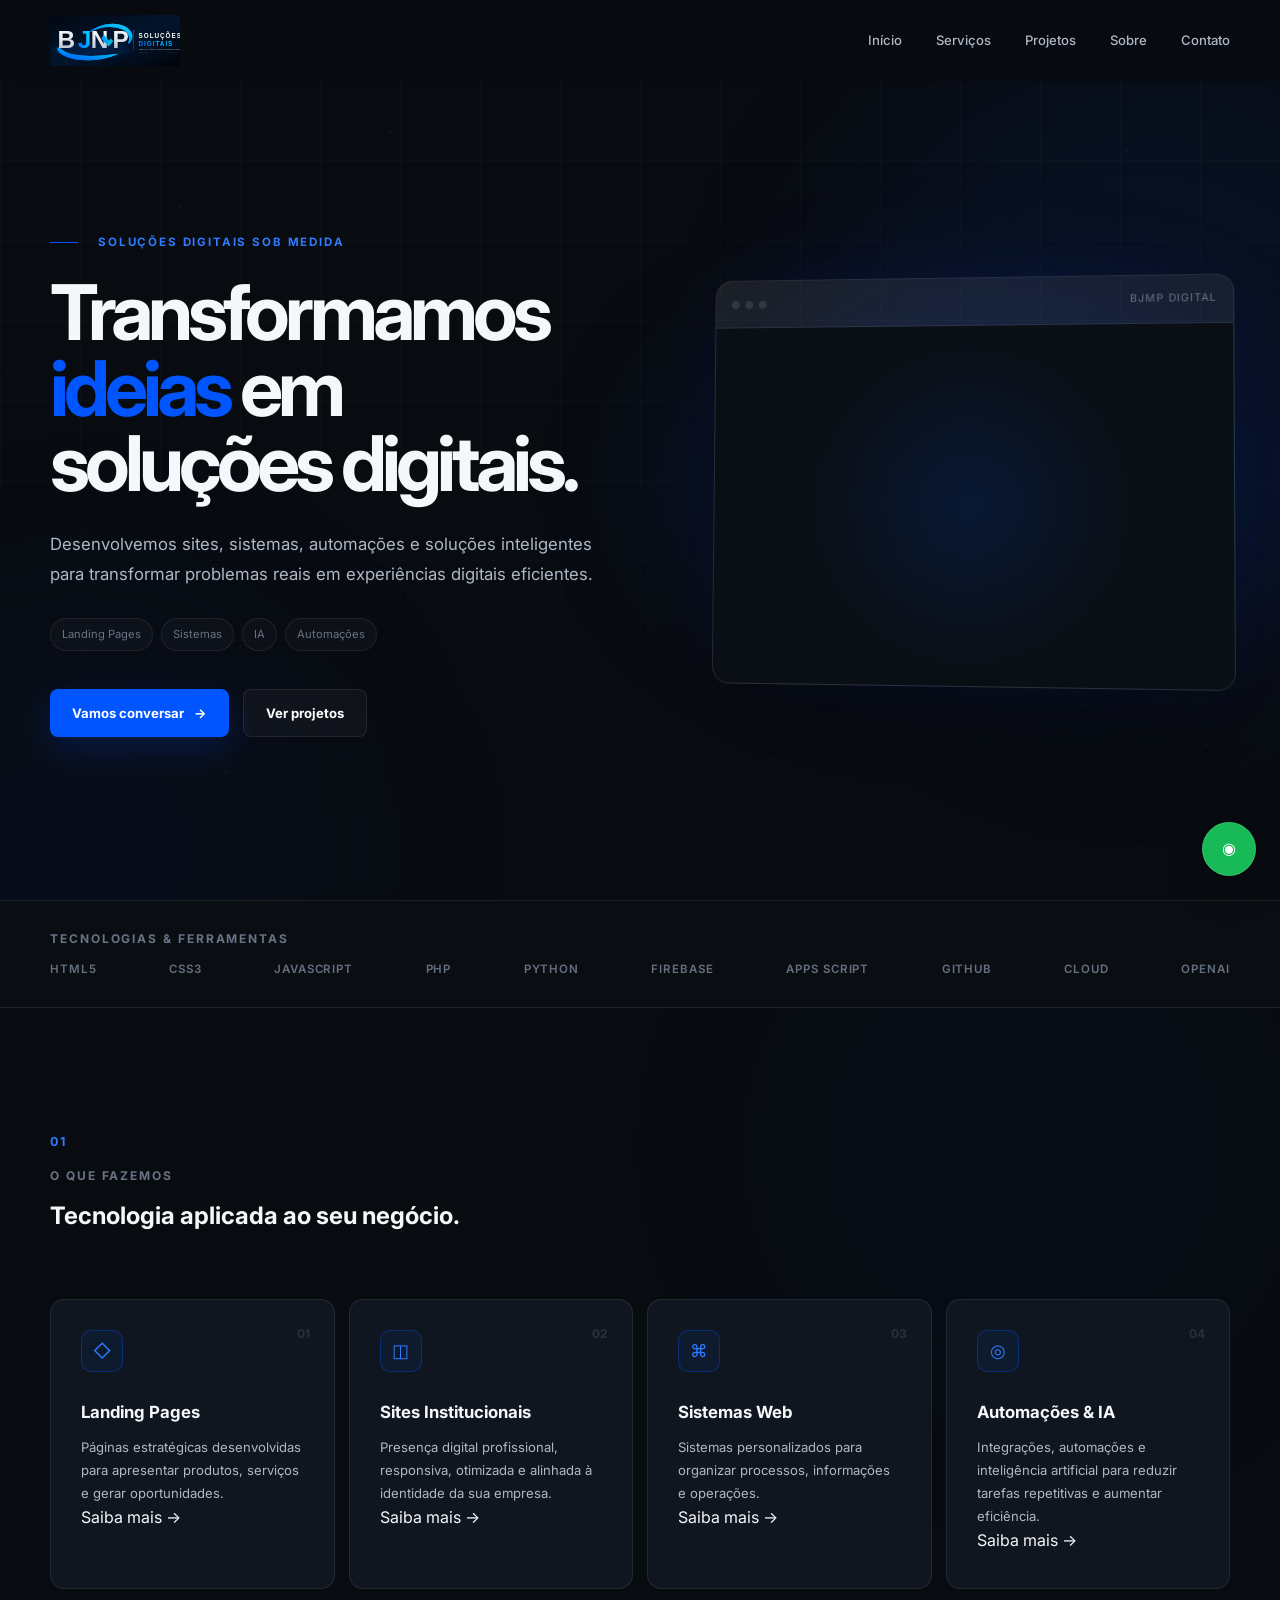
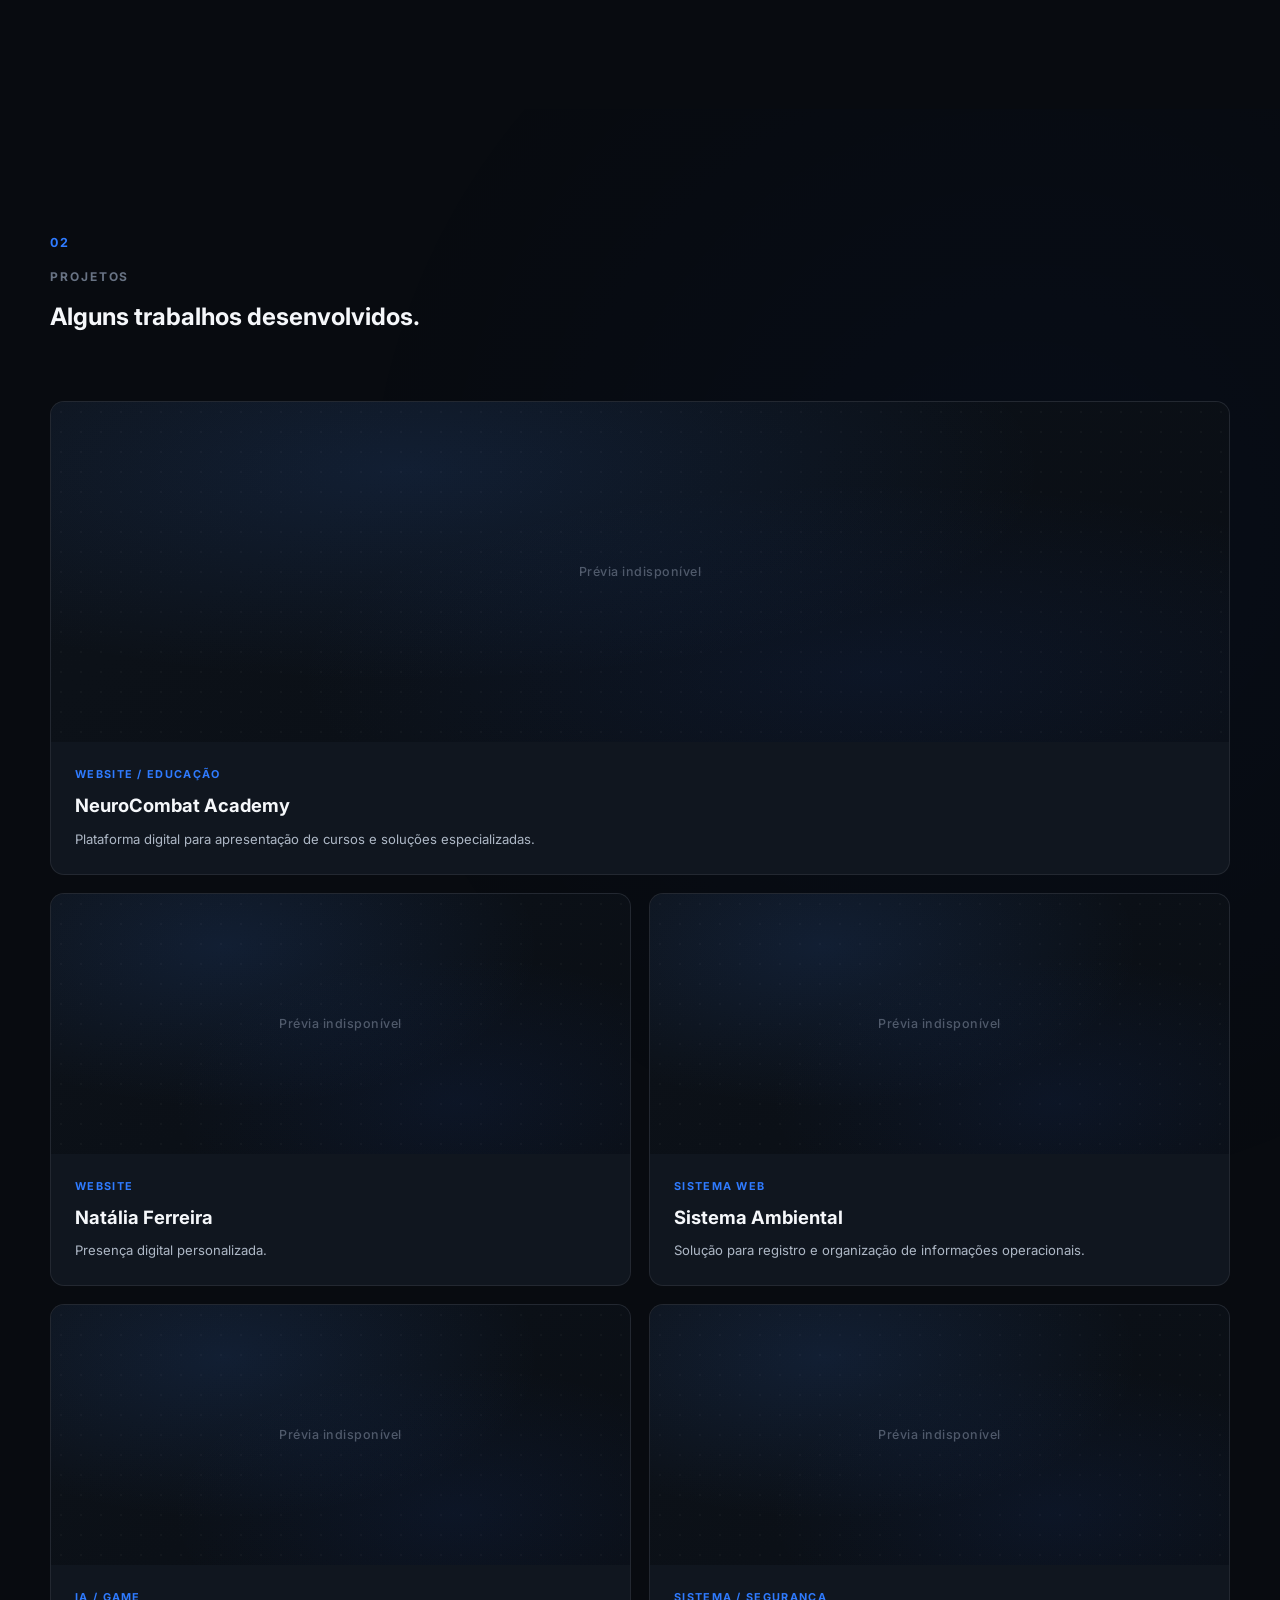
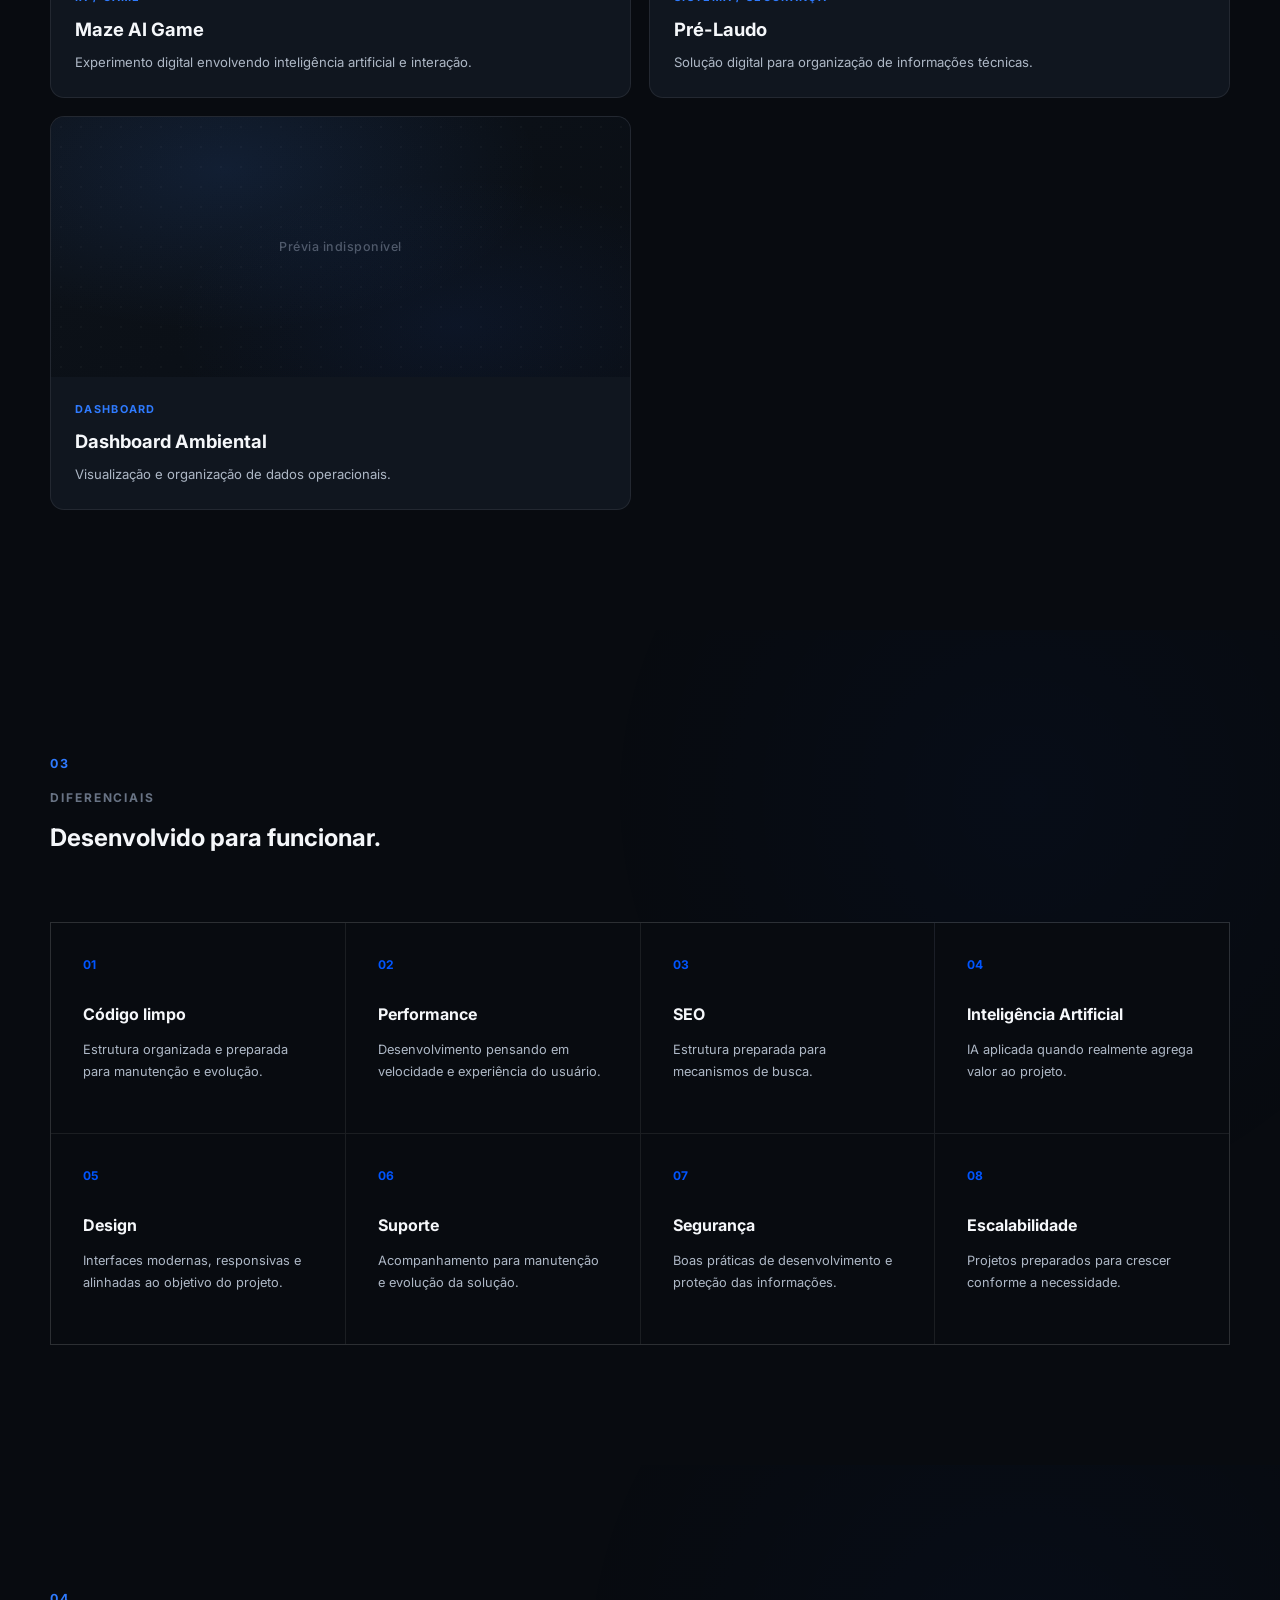
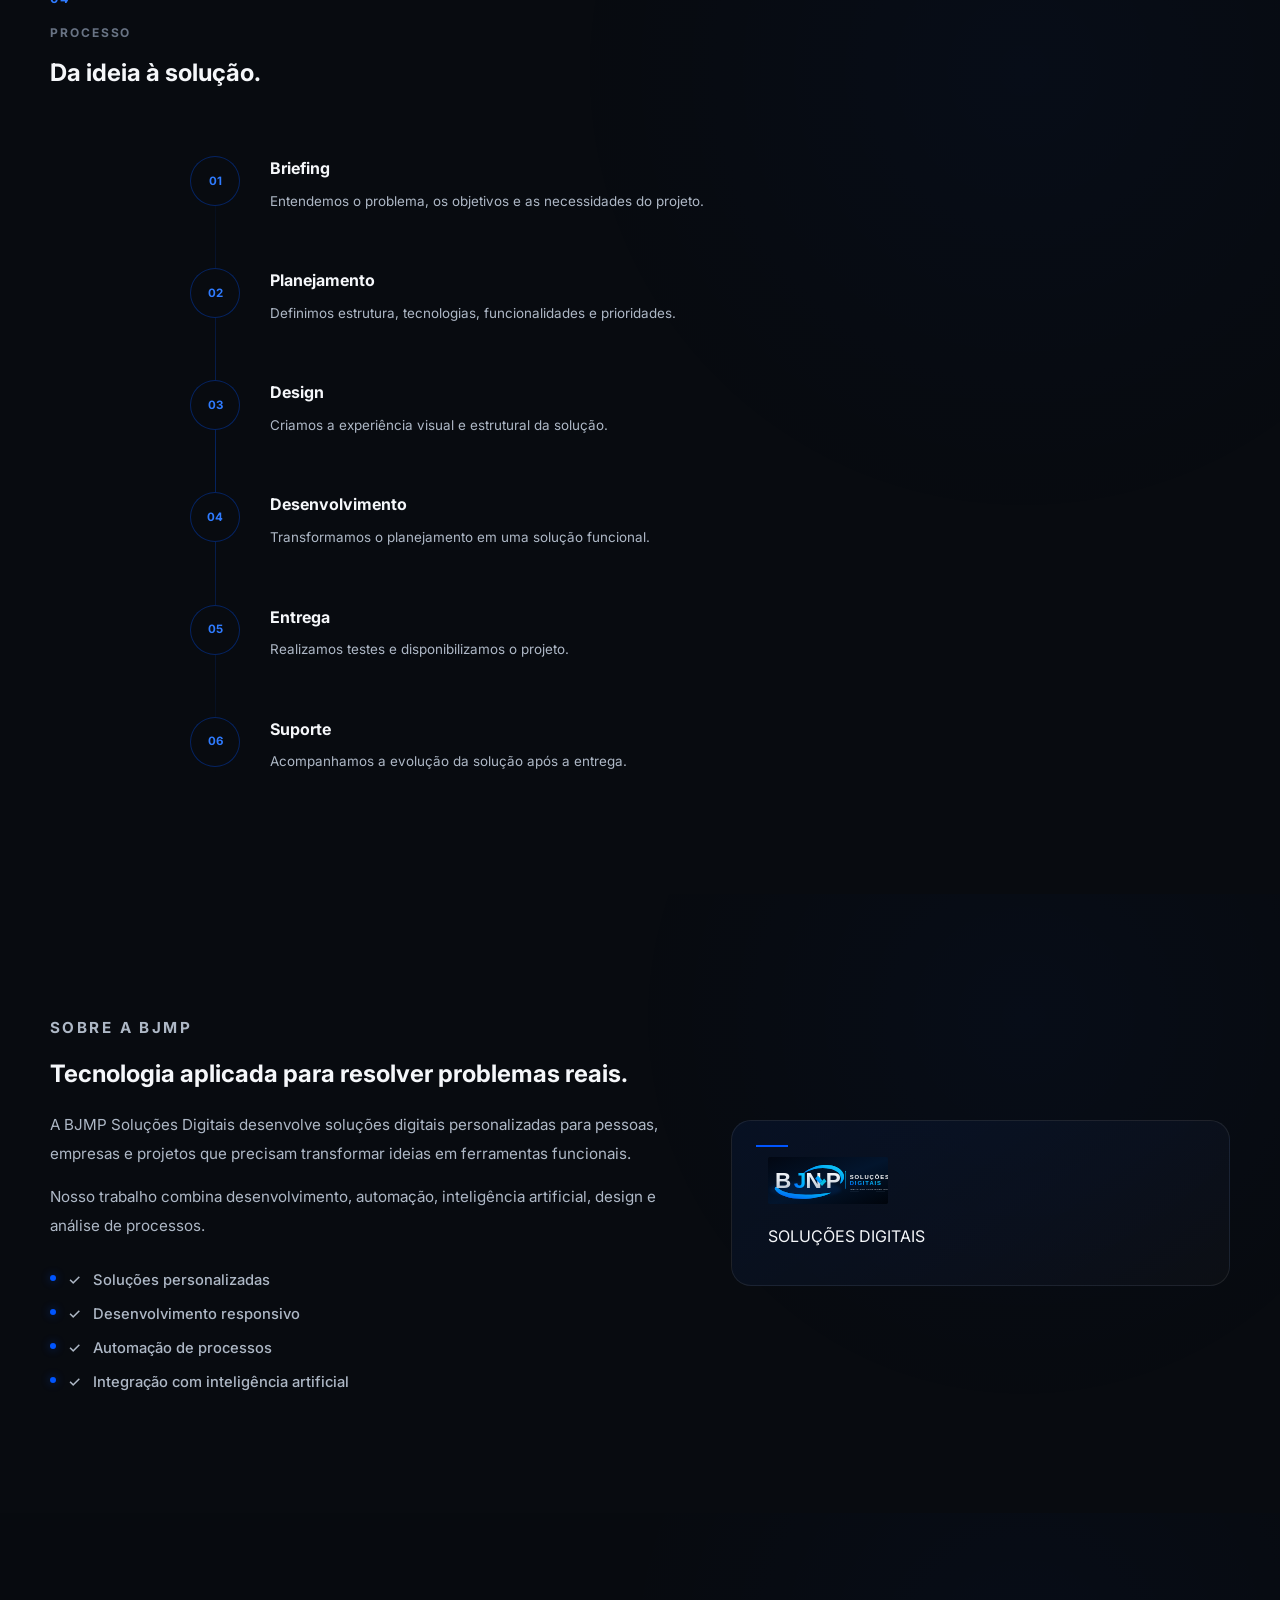
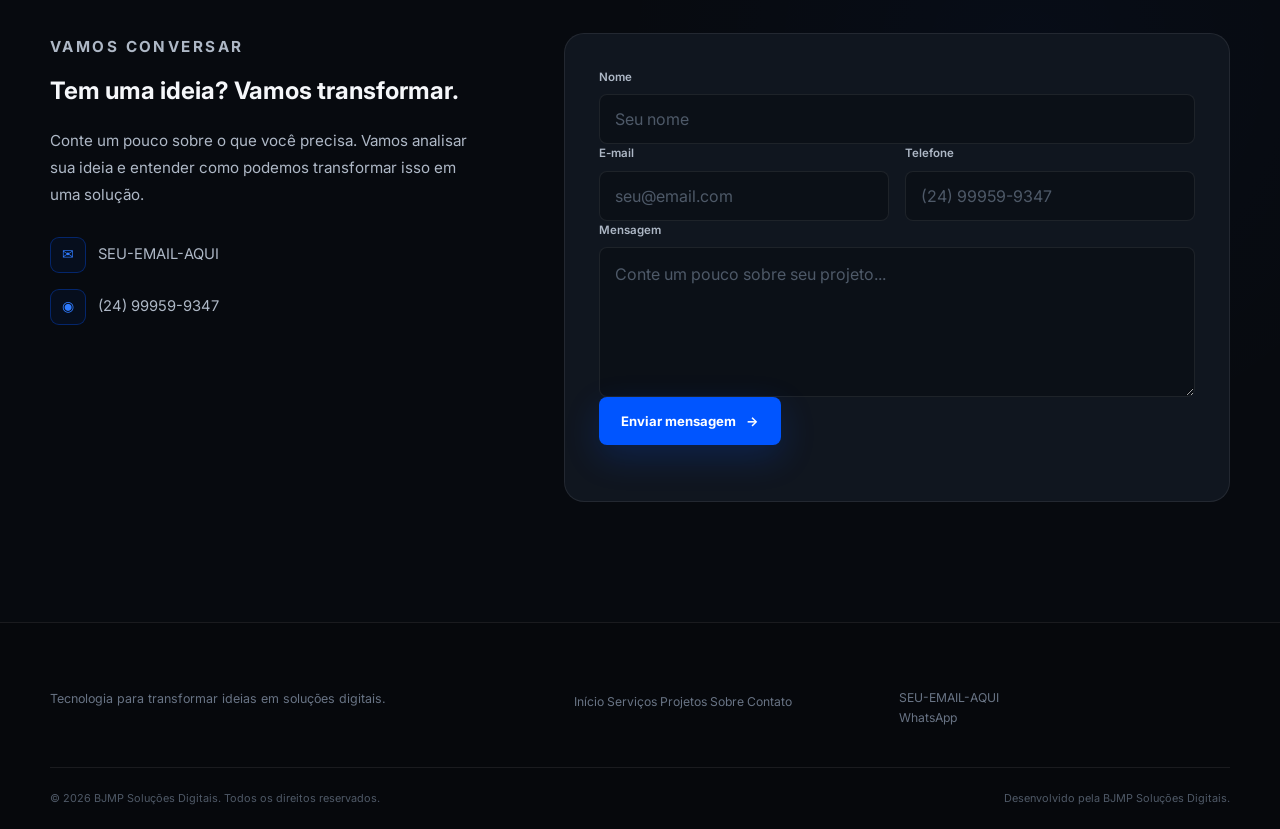
==== index.html @ 419be1a6 "Update branding from NAF to BJMP in index.html" ====
<!DOCTYPE html>
<html lang="pt-BR">
<head>
    <meta charset="UTF-8">

    <meta
        name="viewport"
        content="width=device-width, initial-scale=1.0"
    >

    <meta
        name="description"
        content="BJMP Soluções Digitais — desenvolvimento de sites, sistemas web, automações e soluções com inteligência artificial."
    >

    <meta
        name="theme-color"
        content="#050505"
    >

    <meta
        name="author"
        content="BJMP Soluções Digitais"
    >

    <title>BJMP Soluções Digitais</title>

    <link
        rel="icon"
        type="image/svg+xml"
        href="img/icon-bjmp.svg"
    >

    <link rel="preconnect" href="https://fonts.googleapis.com">
    <link
        rel="preconnect"
        href="https://fonts.gstatic.com"
        crossorigin
    >

    <link
        href="https://fonts.googleapis.com/css2?family=Inter:wght@400;500;600;700;800&display=swap"
        rel="stylesheet"
    >

    <link
        rel="stylesheet"
        href="css/style.css"
    >
</head>

<body>

    <!-- ==========================================
         LOADER
    =========================================== -->

    <div
        class="loader"
        id="loader"
        aria-hidden="true"
    >

        <img
            src="img/logo-bjmp.svg"
            alt="BJMP Soluções Digitais"
            class="loader-logo"
        >

        <div class="loader-line"></div>

    </div>


    <!-- ==========================================
         EFEITOS DE FUNDO
    =========================================== -->

    <div
        class="mouse-glow"
        id="mouseGlow"
    ></div>

    <canvas
        id="particles"
        aria-hidden="true"
    ></canvas>


    <!-- ==========================================
         HEADER
    =========================================== -->

    <header id="header">

        <div class="container header-content">

            <a
                href="#inicio"
                class="logo"
                aria-label="BJMP Soluções Digitais - Início"
            >

                <img
                    src="img/logo-bjmp.svg"
                    alt="BJMP Soluções Digitais"
                    class="logo-img"
                >

            </a>


            <nav
                class="nav"
                id="mainNav"
                aria-label="Navegação principal"
            >

                <a href="#inicio">
                    Início
                </a>

                <a href="#servicos">
                    Serviços
                </a>

                <a href="#projetos">
                    Projetos
                </a>

                <a href="#sobre">
                    Sobre
                </a>

                <a href="#contato">
                    Contato
                </a>

            </nav>


            <button
                class="menu-toggle"
                id="menuToggle"
                type="button"
                aria-label="Abrir menu"
                aria-expanded="false"
                aria-controls="mainNav"
            >

                <span></span>
                <span></span>
                <span></span>

            </button>

        </div>

    </header>


    <main>

        <!-- ==========================================
             HERO
        =========================================== -->

        <section
            class="hero"
            id="inicio"
        >

            <div class="hero-grid"></div>

            <div class="container hero-content">

                <div class="hero-text fade-up">

                    <div class="eyebrow">

                        <span class="eyebrow-dot"></span>

                        Soluções digitais sob medida

                    </div>


                    <h1>

                        Transformamos

                        <span>ideias</span>

                        em soluções digitais.

                    </h1>


                    <p class="hero-description">

                        Desenvolvemos sites, sistemas, automações e
                        soluções inteligentes para transformar problemas
                        reais em experiências digitais eficientes.

                    </p>


                    <div class="hero-tags">

                        <span>Landing Pages</span>
                        <span>Sistemas</span>
                        <span>IA</span>
                        <span>Automações</span>

                    </div>


                    <div class="hero-actions">

                        <a
                            href="#contato"
                            class="btn btn-primary"
                        >

                            Vamos conversar

                            <span>→</span>

                        </a>


                        <a
                            href="#projetos"
                            class="btn btn-secondary"
                        >

                            Ver projetos

                        </a>

                    </div>

                </div>


                <div class="hero-visual fade-up">

                    <div class="visual-glow"></div>

                    <div class="mockup-card">

                        <div class="mockup-header">

                            <div class="window-controls">

                                <span></span>
                                <span></span>
                                <span></span>

                            </div>

                            <div class="mockup-label">
                                BJMP DIGITAL
                            </div>

                        </div>


                        <div class="mockup-image">

                            <img
                                src="img/neurocombat-mockup.webp"
                                alt="Projeto digital desenvolvido pela BJMP Soluções Digitais"
                                loading="eager"
                            >

                        </div>

                    </div>

                </div>

            </div>

        </section>


        <!-- ==========================================
             TECNOLOGIAS
        =========================================== -->

        <section class="tech-section">

            <div class="container">

                <p class="section-overline">
                    TECNOLOGIAS & FERRAMENTAS
                </p>

                <div class="tech-list">

                    <span>HTML5</span>
                    <span>CSS3</span>
                    <span>JavaScript</span>
                    <span>PHP</span>
                    <span>Python</span>
                    <span>Firebase</span>
                    <span>Apps Script</span>
                    <span>GitHub</span>
                    <span>Cloud</span>
                    <span>OpenAI</span>

                </div>

            </div>

        </section>


        <!-- ==========================================
             SERVIÇOS
        =========================================== -->

        <section
            class="section"
            id="servicos"
        >

            <div class="container">

                <div class="section-heading fade-up">

                    <span class="section-number">
                        01
                    </span>

                    <div>

                        <p class="section-overline">
                            O QUE FAZEMOS
                        </p>

                        <h2>

                            Tecnologia aplicada

                            <span>
                                ao seu negócio.
                            </span>

                        </h2>

                    </div>

                </div>


                <div class="services-grid">

                    <article class="service-card fade-up">

                        <div class="service-icon">
                            ◇
                        </div>

                        <span class="service-number">
                            01
                        </span>

                        <h3>
                            Landing Pages
                        </h3>

                        <p>

                            Páginas estratégicas desenvolvidas para
                            apresentar produtos, serviços e gerar
                            oportunidades.

                        </p>

                        <a href="#contato">
                            Saiba mais →
                        </a>

                    </article>


                    <article class="service-card fade-up">

                        <div class="service-icon">
                            ◫
                        </div>

                        <span class="service-number">
                            02
                        </span>

                        <h3>
                            Sites Institucionais
                        </h3>

                        <p>

                            Presença digital profissional, responsiva,
                            otimizada e alinhada à identidade da sua
                            empresa.

                        </p>

                        <a href="#contato">
                            Saiba mais →
                        </a>

                    </article>


                    <article class="service-card fade-up">

                        <div class="service-icon">
                            ⌘
                        </div>

                        <span class="service-number">
                            03
                        </span>

                        <h3>
                            Sistemas Web
                        </h3>

                        <p>

                            Sistemas personalizados para organizar
                            processos, informações e operações.

                        </p>

                        <a href="#contato">
                            Saiba mais →
                        </a>

                    </article>


                    <article class="service-card fade-up">

                        <div class="service-icon">
                            ◎
                        </div>

                        <span class="service-number">
                            04
                        </span>

                        <h3>
                            Automações & IA
                        </h3>

                        <p>

                            Integrações, automações e inteligência
                            artificial para reduzir tarefas repetitivas
                            e aumentar eficiência.

                        </p>

                        <a href="#contato">
                            Saiba mais →
                        </a>

                    </article>

                </div>

            </div>

        </section>


        <!-- ==========================================
             PROJETOS
        =========================================== -->

        <section
            class="section projects-section"
            id="projetos"
        >

            <div class="container">

                <div class="section-heading fade-up">

                    <span class="section-number">
                        02
                    </span>

                    <div>

                        <p class="section-overline">
                            PROJETOS
                        </p>

                        <h2>

                            Alguns trabalhos

                            <span>
                                desenvolvidos.
                            </span>

                        </h2>

                    </div>

                </div>


                <div class="portfolio-grid">

                    <article class="portfolio-card portfolio-large fade-up">

                        <div class="portfolio-image">

                            <img
                                src="img/neurocombat.webp"
                                alt="NeuroCombat Academy"
                                loading="lazy"
                            >

                        </div>

                        <div class="portfolio-info">

                            <span>
                                Website / Educação
                            </span>

                            <h3>
                                NeuroCombat Academy
                            </h3>

                            <p>

                                Plataforma digital para apresentação
                                de cursos e soluções especializadas.

                            </p>

                        </div>

                    </article>


                    <article class="portfolio-card fade-up">

                        <div class="portfolio-image">

                            <img
                                src="img/natalia.webp"
                                alt="Projeto Natália Ferreira"
                                loading="lazy"
                            >

                        </div>

                        <div class="portfolio-info">

                            <span>
                                Website
                            </span>

                            <h3>
                                Natália Ferreira
                            </h3>

                            <p>
                                Presença digital personalizada.
                            </p>

                        </div>

                    </article>


                    <article class="portfolio-card fade-up">

                        <div class="portfolio-image">

                            <img
                                src="img/ambiental.webp"
                                alt="Sistema Ambiental"
                                loading="lazy"
                            >

                        </div>

                        <div class="portfolio-info">

                            <span>
                                Sistema Web
                            </span>

                            <h3>
                                Sistema Ambiental
                            </h3>

                            <p>

                                Solução para registro e organização
                                de informações operacionais.

                            </p>

                        </div>

                    </article>


                    <article class="portfolio-card fade-up">

                        <div class="portfolio-image">

                            <img
                                src="img/maze-game.webp"
                                alt="Maze AI Game"
                                loading="lazy"
                            >

                        </div>

                        <div class="portfolio-info">

                            <span>
                                IA / Game
                            </span>

                            <h3>
                                Maze AI Game
                            </h3>

                            <p>

                                Experimento digital envolvendo
                                inteligência artificial e interação.

                            </p>

                        </div>

                    </article>


                    <article class="portfolio-card fade-up">

                        <div class="portfolio-image">

                            <img
                                src="img/pre-laudo.webp"
                                alt="Pré-Laudo de Aptidão Técnica"
                                loading="lazy"
                            >

                        </div>

                        <div class="portfolio-info">

                            <span>
                                Sistema / Segurança
                            </span>

                            <h3>
                                Pré-Laudo
                            </h3>

                            <p>

                                Solução digital para organização
                                de informações técnicas.

                            </p>

                        </div>

                    </article>


                    <article class="portfolio-card fade-up">

                        <div class="portfolio-image">

                            <img
                                src="img/dashboard.webp"
                                alt="Dashboard Ambiental"
                                loading="lazy"
                            >

                        </div>

                        <div class="portfolio-info">

                            <span>
                                Dashboard
                            </span>

                            <h3>
                                Dashboard Ambiental
                            </h3>

                            <p>

                                Visualização e organização de dados
                                operacionais.

                            </p>

                        </div>

                    </article>

                </div>

            </div>

        </section>


        <!-- ==========================================
             BENEFÍCIOS
        =========================================== -->

        <section class="section benefits-section">

            <div class="container">

                <div class="section-heading fade-up">

                    <span class="section-number">
                        03
                    </span>

                    <div>

                        <p class="section-overline">
                            DIFERENCIAIS
                        </p>

                        <h2>

                            Desenvolvido para

                            <span>
                                funcionar.
                            </span>

                        </h2>

                    </div>

                </div>


                <div class="benefits-grid">

                    <div class="benefit-item fade-up">

                        <strong>01</strong>

                        <h3>
                            Código limpo
                        </h3>

                        <p>

                            Estrutura organizada e preparada para
                            manutenção e evolução.

                        </p>

                    </div>


                    <div class="benefit-item fade-up">

                        <strong>02</strong>

                        <h3>
                            Performance
                        </h3>

                        <p>

                            Desenvolvimento pensando em velocidade
                            e experiência do usuário.

                        </p>

                    </div>


                    <div class="benefit-item fade-up">

                        <strong>03</strong>

                        <h3>
                            SEO
                        </h3>

                        <p>

                            Estrutura preparada para mecanismos
                            de busca.

                        </p>

                    </div>


                    <div class="benefit-item fade-up">

                        <strong>04</strong>

                        <h3>
                            Inteligência Artificial
                        </h3>

                        <p>

                            IA aplicada quando realmente agrega
                            valor ao projeto.

                        </p>

                    </div>


                    <div class="benefit-item fade-up">

                        <strong>05</strong>

                        <h3>
                            Design
                        </h3>

                        <p>

                            Interfaces modernas, responsivas e
                            alinhadas ao objetivo do projeto.

                        </p>

                    </div>


                    <div class="benefit-item fade-up">

                        <strong>06</strong>

                        <h3>
                            Suporte
                        </h3>

                        <p>

                            Acompanhamento para manutenção e
                            evolução da solução.

                        </p>

                    </div>


                    <div class="benefit-item fade-up">

                        <strong>07</strong>

                        <h3>
                            Segurança
                        </h3>

                        <p>

                            Boas práticas de desenvolvimento e
                            proteção das informações.

                        </p>

                    </div>


                    <div class="benefit-item fade-up">

                        <strong>08</strong>

                        <h3>
                            Escalabilidade
                        </h3>

                        <p>

                            Projetos preparados para crescer
                            conforme a necessidade.

                        </p>

                    </div>

                </div>

            </div>

        </section>


        <!-- ==========================================
             PROCESSO
        =========================================== -->

        <section class="section process-section">

            <div class="container">

                <div class="section-heading fade-up">

                    <span class="section-number">
                        04
                    </span>

                    <div>

                        <p class="section-overline">
                            PROCESSO
                        </p>

                        <h2>

                            Da ideia à

                            <span>
                                solução.
                            </span>

                        </h2>

                    </div>

                </div>


                <div class="timeline">

                    <div class="timeline-item fade-up">

                        <span>01</span>

                        <div>

                            <h3>
                                Briefing
                            </h3>

                            <p>

                                Entendemos o problema, os objetivos
                                e as necessidades do projeto.

                            </p>

                        </div>

                    </div>


                    <div class="timeline-item fade-up">

                        <span>02</span>

                        <div>

                            <h3>
                                Planejamento
                            </h3>

                            <p>

                                Definimos estrutura, tecnologias,
                                funcionalidades e prioridades.

                            </p>

                        </div>

                    </div>


                    <div class="timeline-item fade-up">

                        <span>03</span>

                        <div>

                            <h3>
                                Design
                            </h3>

                            <p>

                                Criamos a experiência visual e
                                estrutural da solução.

                            </p>

                        </div>

                    </div>


                    <div class="timeline-item fade-up">

                        <span>04</span>

                        <div>

                            <h3>
                                Desenvolvimento
                            </h3>

                            <p>

                                Transformamos o planejamento em
                                uma solução funcional.

                            </p>

                        </div>

                    </div>


                    <div class="timeline-item fade-up">

                        <span>05</span>

                        <div>

                            <h3>
                                Entrega
                            </h3>

                            <p>

                                Realizamos testes e disponibilizamos
                                o projeto.

                            </p>

                        </div>

                    </div>


                    <div class="timeline-item fade-up">

                        <span>06</span>

                        <div>

                            <h3>
                                Suporte
                            </h3>

                            <p>

                                Acompanhamos a evolução da solução
                                após a entrega.

                            </p>

                        </div>

                    </div>

                </div>

            </div>

        </section>


        <!-- ==========================================
             SOBRE
        =========================================== -->

        <section
            class="section about-section"
            id="sobre"
        >

            <div class="container about-grid">

                <div class="about-content fade-up">

                    <p class="section-overline">
                        SOBRE A BJMP
                    </p>

                    <h2>

                        Tecnologia aplicada
                        para resolver

                        <span>
                            problemas reais.
                        </span>

                    </h2>

                    <p>

                        A BJMP Soluções Digitais desenvolve soluções
                        digitais personalizadas para pessoas, empresas
                        e projetos que precisam transformar ideias em
                        ferramentas funcionais.

                    </p>

                    <p>

                        Nosso trabalho combina desenvolvimento,
                        automação, inteligência artificial, design e
                        análise de processos.

                    </p>


                    <ul class="about-list">

                        <li>

                            <span>✓</span>

                            Soluções personalizadas

                        </li>

                        <li>

                            <span>✓</span>

                            Desenvolvimento responsivo

                        </li>

                        <li>

                            <span>✓</span>

                            Automação de processos

                        </li>

                        <li>

                            <span>✓</span>

                            Integração com inteligência artificial

                        </li>

                    </ul>

                </div>


                <div class="about-card fade-up">

                    <div class="about-card-glow"></div>

                    <img
                        src="img/logo-bjmp.svg"
                        alt="BJMP Soluções Digitais"
                    >

                    <span>
                        SOLUÇÕES DIGITAIS
                    </span>

                </div>

            </div>

        </section>


        <!-- ==========================================
             CONTATO
        =========================================== -->

        <section
            class="section contact-section"
            id="contato"
        >

            <div class="container contact-grid">

                <div class="contact-content fade-up">

                    <p class="section-overline">
                        VAMOS CONVERSAR
                    </p>

                    <h2>

                        Tem uma ideia?

                        <span>
                            Vamos transformar.
                        </span>

                    </h2>

                    <p>

                        Conte um pouco sobre o que você precisa.
                        Vamos analisar sua ideia e entender como
                        podemos transformar isso em uma solução.

                    </p>


                    <div class="contact-details">

                        <!-- ALTERE O E-MAIL QUANDO DEFINIR O NOVO ENDEREÇO -->

                        <a href="mailto:SEU-EMAIL-AQUI">

                            <span>✉</span>

                            SEU-EMAIL-AQUI

                        </a>


                        <!-- MANTIDO O WHATSAPP ATUAL -->

                        <a
                            href="https://wa.me/5524999599347"
                            target="_blank"
                            rel="noopener noreferrer"
                        >

                            <span>◉</span>

                            (24) 99959-9347

                        </a>

                    </div>

                </div>


                <div class="contact-form-wrapper fade-up">

                    <form
                        id="contactForm"
                        novalidate
                    >

                        <div class="form-group">

                            <label for="nome">
                                Nome
                            </label>

                            <input
                                type="text"
                                id="nome"
                                name="nome"
                                placeholder="Seu nome"
                                autocomplete="name"
                                maxlength="100"
                                required
                            >

                        </div>


                        <div class="form-row">

                            <div class="form-group">

                                <label for="email">
                                    E-mail
                                </label>

                                <input
                                    type="email"
                                    id="email"
                                    name="email"
                                    placeholder="seu@email.com"
                                    autocomplete="email"
                                    maxlength="254"
                                    required
                                >

                            </div>


                            <div class="form-group">

                                <label for="telefone">
                                    Telefone
                                </label>

                                <input
                                    type="tel"
                                    id="telefone"
                                    name="telefone"
                                    placeholder="(24) 99959-9347"
                                    autocomplete="tel"
                                    maxlength="30"
                                >

                            </div>

                        </div>


                        <!-- Honeypot anti-spam -->

                        <div
                            class="form-honeypot"
                            aria-hidden="true"
                        >

                            <label for="website">
                                Website
                            </label>

                            <input
                                type="text"
                                id="website"
                                name="website"
                                tabindex="-1"
                                autocomplete="off"
                            >

                        </div>


                        <div class="form-group">

                            <label for="mensagem">
                                Mensagem
                            </label>

                            <textarea
                                id="mensagem"
                                name="mensagem"
                                placeholder="Conte um pouco sobre seu projeto..."
                                maxlength="2000"
                                required
                            ></textarea>

                        </div>


                        <button
                            type="submit"
                            class="btn btn-primary btn-submit"
                            id="submitButton"
                        >

                            Enviar mensagem

                            <span>→</span>

                        </button>


                        <div
                            id="formStatus"
                            class="form-status"
                            role="status"
                            aria-live="polite"
                        ></div>

                    </form>

                </div>

            </div>

        </section>

    </main>


    <!-- ==========================================
         FOOTER
    =========================================== -->

    <footer>

        <div class="container footer-content">

            <div class="footer-brand">

                <img
                    src="img/logo-bjmp.svg"
                    alt="BJMP Soluções Digitais"
                >

                <p>

                    Tecnologia para transformar ideias
                    em soluções digitais.

                </p>

            </div>


            <div class="footer-links">

                <a href="#inicio">
                    Início
                </a>

                <a href="#servicos">
                    Serviços
                </a>

                <a href="#projetos">
                    Projetos
                </a>

                <a href="#sobre">
                    Sobre
                </a>

                <a href="#contato">
                    Contato
                </a>

            </div>


            <div class="footer-contact">

                <!-- ALTERE QUANDO DEFINIR O NOVO E-MAIL -->

                <a href="mailto:SEU-EMAIL-AQUI">
                    SEU-EMAIL-AQUI
                </a>

                <a
                    href="https://wa.me/5524999599347"
                    target="_blank"
                    rel="noopener noreferrer"
                >
                    WhatsApp
                </a>

            </div>

        </div>


        <div class="container footer-bottom">

            <p>

                © 2026 BJMP Soluções Digitais.
                Todos os direitos reservados.

            </p>

            <p>

                Desenvolvido pela BJMP Soluções Digitais.

            </p>

        </div>

    </footer>


    <!-- ==========================================
         WHATSAPP
    =========================================== -->

    <a
        href="https://wa.me/5524999599347"
        class="whatsapp-float"
        target="_blank"
        rel="noopener noreferrer"
        aria-label="Falar com a BJMP Soluções Digitais pelo WhatsApp"
    >

        <span>◉</span>

    </a>


    <script src="js/script.js"></script>

</body>
</html>
---- css/style.css ----
/* =========================================================
   NAF SOLUÇÕES DIGITAIS
   Main stylesheet
   Compatible with current index.html
   ========================================================= */

/* =========================================================
   01. RESET
   ========================================================= */

*,
*::before,
*::after {
    margin: 0;
    padding: 0;
    box-sizing: border-box;
}

html {
    scroll-behavior: smooth;
    scroll-padding-top: 90px;
}

body {
    min-height: 100vh;
    background: #080b10;
    color: #f5f7fa;
    font-family: "Inter", sans-serif;
    line-height: 1.6;
    overflow-x: hidden;
}

body.menu-open {
    overflow: hidden;
}

img {
    display: block;
    max-width: 100%;
    height: auto;
}

a {
    color: inherit;
    text-decoration: none;
}

button,
input,
textarea {
    font: inherit;
}

button {
    border: 0;
}

ul,
ol {
    list-style: none;
}

::selection {
    background: #0055ff;
    color: #ffffff;
}

/* =========================================================
   02. SCROLLBAR
   ========================================================= */

::-webkit-scrollbar {
    width: 8px;
}

::-webkit-scrollbar-track {
    background: #080b10;
}

::-webkit-scrollbar-thumb {
    background: #1d2633;
    border-radius: 10px;
}

::-webkit-scrollbar-thumb:hover {
    background: #0055ff;
}

/* =========================================================
   03. GLOBAL
   ========================================================= */

:root {
    --blue: #0055ff;
    --blue-light: #2f7bff;
    --blue-dark: #003bb5;

    --bg: #080b10;
    --bg-soft: #0c1118;
    --bg-card: #10161f;
    --bg-card-hover: #131b26;

    --border: rgba(255, 255, 255, 0.08);
    --border-blue: rgba(0, 85, 255, 0.35);

    --text: #f5f7fa;
    --text-soft: #aeb8c6;
    --text-muted: #687384;

    --success: #36d399;

    --container: 1180px;

    --header-height: 82px;

    --radius-sm: 8px;
    --radius-md: 14px;
    --radius-lg: 20px;

    --transition: 0.3s ease;
}

.container {
    width: min(var(--container), calc(100% - 48px));
    margin-inline: auto;
}

.section {
    position: relative;
    padding: 120px 0;
    overflow: hidden;
}

.section::before {
    content: "";
    position: absolute;
    inset: 0;
    pointer-events: none;
    background:
        radial-gradient(
            circle at 80% 20%,
            rgba(0, 85, 255, 0.035),
            transparent 35%
        );
}

.section-heading {
    position: relative;
    z-index: 2;
    max-width: 760px;
    margin-bottom: 64px;
}

.section-number {
    display: inline-block;
    margin-bottom: 14px;
    color: var(--blue-light);
    font-size: 0.78rem;
    font-weight: 700;
    letter-spacing: 0.18em;
}

.section-overline {
    display: block;
    margin-bottom: 12px;
    color: var(--text-muted);
    font-size: 0.75rem;
    font-weight: 700;
    letter-spacing: 0.16em;
    text-transform: uppercase;
}

.section-title {
    color: var(--text);
    font-size: clamp(2rem, 4vw, 3.3rem);
    line-height: 1.08;
    letter-spacing: -0.045em;
    font-weight: 700;
}

.section-description {
    max-width: 650px;
    margin-top: 20px;
    color: var(--text-soft);
    font-size: 1rem;
}

/* =========================================================
   04. LOADER
   ========================================================= */

#loader {
    position: fixed;
    inset: 0;
    z-index: 9999;
    display: flex;
    align-items: center;
    justify-content: center;
    background: #080b10;
    transition:
        opacity 0.5s ease,
        visibility 0.5s ease;
}

#loader.hidden,
#loader.loaded {
    opacity: 0;
    visibility: hidden;
    pointer-events: none;
}

.loader-inner {
    display: flex;
    flex-direction: column;
    align-items: center;
    gap: 18px;
}

.loader-logo {
    width: 70px;
    height: auto;
}

.loader-line {
    width: 72px;
    height: 2px;
    margin-top: 18px;
    border-radius: 2px;
    background: rgba(255, 255, 255, 0.08);
    overflow: hidden;
    position: relative;
}

.loader-line::after {
    content: "";
    position: absolute;
    inset: 0;
    width: 40%;
    background: linear-gradient(
        90deg,
        transparent,
        var(--blue),
        transparent
    );
    animation: loaderLine 1.1s ease-in-out infinite;
}

@keyframes loaderLine {
    0%   { transform: translateX(-120%); }
    100% { transform: translateX(280%); }
}

.loader-spinner {
    width: 34px;
    height: 34px;
    border: 2px solid rgba(255, 255, 255, 0.1);
    border-top-color: var(--blue);
    border-radius: 50%;
    animation: loaderSpin 0.9s linear infinite;
}

@keyframes loaderSpin {
    to {
        transform: rotate(360deg);
    }
}

/* =========================================================
   05. PARTICLES / MOUSE GLOW
   ========================================================= */

#particles {
    position: fixed;
    inset: 0;
    z-index: -2;
    width: 100%;
    height: 100%;
    pointer-events: none;
    opacity: 0.45;
}

.mouse-glow {
    position: fixed;
    z-index: -1;
    width: 420px;
    height: 420px;
    border-radius: 50%;
    pointer-events: none;
    transform: translate(-50%, -50%);
    background: radial-gradient(
        circle,
        rgba(0, 85, 255, 0.075) 0%,
        rgba(0, 85, 255, 0.025) 35%,
        transparent 70%
    );
    opacity: 0;
    transition: opacity 0.3s ease;
}

body:hover .mouse-glow {
    opacity: 1;
}

/* =========================================================
   06. HEADER
   ========================================================= */

#header {
    position: fixed;
    top: 0;
    left: 0;
    z-index: 1000;
    width: 100%;
    height: var(--header-height);
    background: rgba(8, 11, 16, 0.78);
    border-bottom: 1px solid transparent;
    backdrop-filter: blur(18px);
    -webkit-backdrop-filter: blur(18px);
    transition:
        background var(--transition),
        border-color var(--transition),
        box-shadow var(--transition);
}

#header.scrolled {
    background: rgba(8, 11, 16, 0.94);
    border-color: var(--border);
    box-shadow: 0 8px 30px rgba(0, 0, 0, 0.18);
}

.header-content {
    width: min(var(--container), calc(100% - 48px));
    height: 100%;
    margin-inline: auto;

    display: flex;
    align-items: center;
    justify-content: space-between;
    gap: 40px;
}

.logo {
    display: flex;
    align-items: center;
    flex-shrink: 0;
}

.logo img {
    width: 130px;
    height: auto;
}

.nav {
    display: flex;
    align-items: center;
    gap: 34px;
}

.nav a {
    position: relative;
    color: var(--text-soft);
    font-size: 0.82rem;
    font-weight: 500;
    transition: color var(--transition);
}

.nav a::after {
    content: "";
    position: absolute;
    left: 0;
    bottom: -8px;
    width: 0;
    height: 1px;
    background: var(--blue);
    transition: width var(--transition);
}

.nav a:hover {
    color: #ffffff;
}

.nav a:hover::after,
.nav a.active::after {
    width: 100%;
}

.nav a.active {
    color: #ffffff;
}

.menu-toggle {
    display: none;
    width: 42px;
    height: 42px;
    align-items: center;
    justify-content: center;
    flex-direction: column;
    gap: 5px;
    cursor: pointer;
    background: transparent;
}

.menu-toggle span {
    display: block;
    width: 23px;
    height: 2px;
    border-radius: 2px;
    background: #ffffff;
    transition: transform 0.3s ease;
}

/* =========================================================
   07. HERO
   ========================================================= */

.hero {
    position: relative;
    min-height: 100vh;
    display: flex;
    align-items: center;
    padding: calc(var(--header-height) + 70px) 0 90px;
    overflow: hidden;
}

.hero-grid {
    position: absolute;
    inset: 0;
    z-index: -1;
    pointer-events: none;
    background-image:
        linear-gradient(
            rgba(255, 255, 255, 0.025) 1px,
            transparent 1px
        ),
        linear-gradient(
            90deg,
            rgba(255, 255, 255, 0.025) 1px,
            transparent 1px
        );
    background-size: 80px 80px;

    mask-image: linear-gradient(
        to bottom,
        black 0%,
        rgba(0, 0, 0, 0.7) 65%,
        transparent 100%
    );
}

.hero::before {
    content: "";
    position: absolute;
    top: 5%;
    right: -15%;
    width: 650px;
    height: 650px;
    border-radius: 50%;
    background: rgba(0, 85, 255, 0.07);
    filter: blur(90px);
    pointer-events: none;
}

.hero::after {
    content: "";
    position: absolute;
    left: -15%;
    bottom: -25%;
    width: 550px;
    height: 550px;
    border-radius: 50%;
    background: rgba(0, 85, 255, 0.035);
    filter: blur(100px);
    pointer-events: none;
}

.hero-content {
    position: relative;
    z-index: 2;
    width: min(var(--container), calc(100% - 48px));
    margin-inline: auto;

    display: grid;
    grid-template-columns: minmax(0, 1.05fr) minmax(420px, 0.95fr);
    align-items: center;
    gap: 80px;
}

.eyebrow {
    display: inline-flex;
    align-items: center;
    gap: 10px;
    margin-bottom: 24px;
    color: var(--blue-light);
    font-size: 0.72rem;
    font-weight: 700;
    letter-spacing: 0.16em;
    text-transform: uppercase;
}

.eyebrow::before {
    content: "";
    width: 28px;
    height: 1px;
    background: var(--blue);
}

.hero h1 {
    max-width: 720px;
    font-size: clamp(3rem, 6vw, 5.7rem);
    line-height: 0.98;
    letter-spacing: -0.065em;
    font-weight: 700;
}

.hero h1 span {
    color: var(--blue);
}

.hero-description {
    max-width: 610px;
    margin-top: 28px;
    color: var(--text-soft);
    font-size: 1.05rem;
    line-height: 1.8;
}

.hero-actions {
    display: flex;
    align-items: center;
    flex-wrap: wrap;
    gap: 14px;
    margin-top: 38px;
}

.btn {
    min-height: 48px;
    padding: 0 22px;

    display: inline-flex;
    align-items: center;
    justify-content: center;
    gap: 10px;

    border-radius: var(--radius-sm);

    font-size: 0.82rem;
    font-weight: 700;

    cursor: pointer;

    transition:
        transform var(--transition),
        background var(--transition),
        border-color var(--transition),
        box-shadow var(--transition);
}

.btn-primary {
    color: #ffffff;
    background: var(--blue);
    box-shadow: 0 12px 35px rgba(0, 85, 255, 0.2);
}

.btn-primary:hover {
    background: var(--blue-light);
    transform: translateY(-2px);
    box-shadow: 0 16px 40px rgba(0, 85, 255, 0.3);
}

.btn-secondary {
    color: #ffffff;
    background: rgba(255, 255, 255, 0.035);
    border: 1px solid var(--border);
}

.btn-secondary:hover {
    background: rgba(255, 255, 255, 0.07);
    border-color: rgba(255, 255, 255, 0.16);
    transform: translateY(-2px);
}

.hero-tags {
    display: flex;
    flex-wrap: wrap;
    gap: 8px;
    margin-top: 28px;
}

.hero-tags span {
    padding: 7px 11px;
    border: 1px solid var(--border);
    border-radius: 100px;
    color: var(--text-muted);
    background: rgba(255, 255, 255, 0.025);
    font-size: 0.7rem;
}

/* =========================================================
   08. HERO VISUAL / MOCKUP
   ========================================================= */

.hero-visual {
    position: relative;
}

.hero-visual::before {
    content: "";
    position: absolute;
    inset: 8% -8%;
    z-index: -1;
    border-radius: 50%;
    background: rgba(0, 85, 255, 0.12);
    filter: blur(70px);
}

.mockup-card {
    position: relative;
    width: 100%;
    overflow: hidden;

    border: 1px solid rgba(255, 255, 255, 0.1);
    border-radius: 18px;

    background:
        linear-gradient(
            145deg,
            rgba(255, 255, 255, 0.055),
            rgba(255, 255, 255, 0.018)
        );

    box-shadow:
        0 40px 100px rgba(0, 0, 0, 0.4),
        0 0 70px rgba(0, 85, 255, 0.08);

    transform: perspective(1200px) rotateY(-5deg) rotateX(2deg);
    transition: transform 0.6s ease;
}

.mockup-card:hover {
    transform: perspective(1200px) rotateY(0) rotateX(0);
}

.mockup-header {
    min-height: 48px;
    padding: 0 16px;

    display: flex;
    align-items: center;
    justify-content: space-between;

    border-bottom: 1px solid var(--border);
    background: rgba(255, 255, 255, 0.025);
}

.window-controls {
    display: flex;
    align-items: center;
    gap: 6px;
}

.window-controls span {
    width: 8px;
    height: 8px;
    border-radius: 50%;
    background: #303844;
}

.mockup-label {
    color: var(--text-muted);
    font-size: 0.66rem;
    letter-spacing: 0.08em;
    text-transform: uppercase;
}

.mockup-image {
    min-height: 360px;
    padding: 28px;

    display: flex;
    align-items: center;
    justify-content: center;

    background:
        radial-gradient(
            circle at center,
            rgba(0, 85, 255, 0.13),
            transparent 52%
        ),
        #0a0f16;
}

.mockup-image img {
    width: 100%;
    max-height: 400px;
    object-fit: contain;
    border-radius: 8px;
}

.mockup-image img.broken,
.hero-visual img.broken {
    display: none;
}

/* =========================================================
   09. TECH SECTION
   ========================================================= */

.tech-section {
    position: relative;
    padding: 28px 0;
    border-top: 1px solid var(--border);
    border-bottom: 1px solid var(--border);
    background: rgba(255, 255, 255, 0.012);
}

.tech-list {
    display: flex;
    align-items: center;
    justify-content: space-between;
    gap: 24px;
    flex-wrap: wrap;
}

.tech-list span {
    color: #657080;
    font-size: 0.72rem;
    font-weight: 600;
    letter-spacing: 0.08em;
    text-transform: uppercase;
    transition: color var(--transition);
}

.tech-list span:hover {
    color: var(--text-soft);
}

/* =========================================================
   10. SERVICES
   ========================================================= */

.services-grid {
    position: relative;
    z-index: 2;

    display: grid;
    grid-template-columns: repeat(4, 1fr);
    gap: 14px;
}

.service-card {
    position: relative;
    min-height: 290px;
    padding: 30px;

    display: flex;
    flex-direction: column;

    overflow: hidden;

    border: 1px solid var(--border);
    border-radius: var(--radius-md);

    background: var(--bg-card);

    transition:
        transform var(--transition),
        border-color var(--transition),
        background var(--transition);
}

.service-card::before {
    content: "";
    position: absolute;
    top: 0;
    left: 0;
    width: 100%;
    height: 2px;
    background: var(--blue);
    transform: scaleX(0);
    transform-origin: left;
    transition: transform var(--transition);
}

.service-card:hover {
    transform: translateY(-6px);
    border-color: var(--border-blue);
    background: var(--bg-card-hover);
}

.service-card:hover::before {
    transform: scaleX(1);
}

.service-icon {
    width: 42px;
    height: 42px;
    margin-bottom: 30px;

    display: flex;
    align-items: center;
    justify-content: center;

    border: 1px solid var(--border-blue);
    border-radius: 10px;

    color: var(--blue-light);
    background: rgba(0, 85, 255, 0.07);

    font-size: 1.1rem;
}

.service-number {
    position: absolute;
    top: 24px;
    right: 24px;

    color: #28313e;
    font-size: 0.75rem;
    font-weight: 700;
}

.service-card h3 {
    margin-bottom: 12px;
    color: var(--text);
    font-size: 1.05rem;
    line-height: 1.3;
}

.service-card p {
    color: var(--text-soft);
    font-size: 0.82rem;
    line-height: 1.75;
}

/* =========================================================
   11. PORTFOLIO
   ========================================================= */

.portfolio-grid {
    position: relative;
    z-index: 2;

    display: grid;
    grid-template-columns: repeat(2, minmax(0, 1fr));
    gap: 18px;
}

.portfolio-card {
    position: relative;
    overflow: hidden;

    border: 1px solid var(--border);
    border-radius: var(--radius-md);

    background: var(--bg-card);

    transition:
        transform var(--transition),
        border-color var(--transition);
}

.portfolio-card:hover {
    transform: translateY(-5px);
    border-color: var(--border-blue);
}

.portfolio-large {
    grid-column: span 2;
}

.portfolio-image {
    position: relative;
    min-height: 260px;
    overflow: hidden;
    background:
        radial-gradient(ellipse at 30% 20%, rgba(59, 130, 246, 0.12), transparent 55%),
        radial-gradient(ellipse at 70% 80%, rgba(37, 99, 235, 0.08), transparent 50%),
        linear-gradient(145deg, #0d1219 0%, #0b1017 50%, #0a0e14 100%);
}

.portfolio-large .portfolio-image {
    min-height: 340px;
}

.portfolio-image::before {
    content: "";
    position: absolute;
    inset: 0;
    background-image: radial-gradient(rgba(255, 255, 255, 0.04) 1px, transparent 1px);
    background-size: 20px 20px;
    opacity: 0.5;
    pointer-events: none;
    z-index: 0;
}

.portfolio-image::after {
    content: "";
    position: absolute;
    inset: 0;
    background: linear-gradient(
        to top,
        rgba(8, 11, 16, 0.75),
        transparent 55%
    );
    pointer-events: none;
    z-index: 1;
}

.portfolio-image img {
    position: relative;
    z-index: 0;
    width: 100%;
    height: 100%;
    min-height: inherit;
    object-fit: cover;
    transition: transform 0.7s ease;
}

.portfolio-image img[src=""],
.portfolio-image img:not([src]),
.portfolio-image img.broken {
    display: none;
}

/* Placeholder visual quando a imagem falha */
.portfolio-image:has(img.broken)::before,
.portfolio-image:has(img[src=""])::before {
    opacity: 0.7;
}

.portfolio-image:has(img.broken)::after,
.portfolio-image:has(img[src=""])::after {
    content: "Prévia indisponível";
    display: flex;
    align-items: center;
    justify-content: center;
    background: transparent;
    color: rgba(160, 170, 190, 0.45);
    font-size: 0.78rem;
    font-weight: 500;
    letter-spacing: 0.04em;
    z-index: 2;
}

.portfolio-card:hover .portfolio-image img {
    transform: scale(1.04);
}

.portfolio-info {
    padding: 24px;
}

.portfolio-info span {
    display: block;
    margin-bottom: 8px;
    color: var(--blue-light);
    font-size: 0.68rem;
    font-weight: 700;
    letter-spacing: 0.12em;
    text-transform: uppercase;
}

.portfolio-info h3 {
    margin-bottom: 8px;
    color: var(--text);
    font-size: 1.15rem;
}

.portfolio-info p {
    color: var(--text-soft);
    font-size: 0.82rem;
}

/* =========================================================
   12. BENEFITS
   ========================================================= */

.benefits-grid {
    position: relative;
    z-index: 2;

    display: grid;
    grid-template-columns: repeat(4, 1fr);
    gap: 1px;

    border: 1px solid var(--border);
    background: var(--border);
}

.benefit-item {
    min-height: 210px;
    padding: 32px;

    background: var(--bg);

    transition: background var(--transition);
}

.benefit-item:hover {
    background: var(--bg-card);
}

.benefit-item > span:first-child,
.benefit-item > strong:first-child {
    display: block;
    margin-bottom: 28px;
    color: var(--blue);
    font-size: 0.75rem;
    font-weight: 700;
}

.benefit-item h3 {
    margin-bottom: 12px;
    color: var(--text);
    font-size: 1rem;
}

.benefit-item p {
    color: var(--text-soft);
    font-size: 0.8rem;
    line-height: 1.7;
}

/* =========================================================
   13. TIMELINE
   ========================================================= */

.timeline {
    position: relative;
    z-index: 2;
    max-width: 900px;
    margin-inline: auto;
}

.timeline::before {
    content: "";
    position: absolute;
    top: 0;
    bottom: 0;
    left: 25px;
    width: 1px;
    background: linear-gradient(
        to bottom,
        transparent,
        var(--border-blue),
        transparent
    );
}

.timeline-item {
    position: relative;
    display: grid;
    grid-template-columns: 50px 1fr;
    gap: 30px;
    padding-bottom: 55px;
}

.timeline-item:last-child {
    padding-bottom: 0;
}

.timeline-item > span {
    position: relative;
    z-index: 2;

    width: 50px;
    height: 50px;

    display: flex;
    align-items: center;
    justify-content: center;

    border: 1px solid var(--border-blue);
    border-radius: 50%;

    color: var(--blue-light);
    background: var(--bg);

    font-size: 0.72rem;
    font-weight: 700;
}

.timeline-item h3 {
    margin-bottom: 8px;
    color: var(--text);
    font-size: 1rem;
}

.timeline-item p {
    max-width: 680px;
    color: var(--text-soft);
    font-size: 0.84rem;
    line-height: 1.75;
}

/* =========================================================
   14. ABOUT
   ========================================================= */

/* Grid principal: HTML usa .about-grid no container */
.about-grid {
    position: relative;
    z-index: 2;

    display: grid;
    grid-template-columns: minmax(0, 1.1fr) minmax(300px, 0.9fr);
    gap: 70px;
    align-items: center;
}

.about-content {
    position: relative;
    z-index: 2;
}

.about-content h2 {
    margin-bottom: 18px;
}

.about-content p,
.about-text {
    color: var(--text-soft);
    font-size: 0.95rem;
    line-height: 1.9;
}

.about-text + .about-text,
.about-content > p + p {
    margin-top: 14px;
}

.about-list {
    list-style: none;
    margin-top: 28px;
    padding: 0;
    display: flex;
    flex-direction: column;
    gap: 12px;
}

.about-list li {
    display: flex;
    align-items: flex-start;
    gap: 12px;
    color: var(--text-soft);
    font-size: 0.92rem;
    font-weight: 500;
    line-height: 1.5;
}

.about-list li::before {
    content: "";
    width: 6px;
    height: 6px;
    margin-top: 0.45em;
    flex-shrink: 0;
    border-radius: 50%;
    background: var(--blue);
    box-shadow: 0 0 10px rgba(0, 85, 255, 0.45);
}

.about-card {
    position: relative;
    padding: 36px;

    border: 1px solid var(--border);
    border-radius: var(--radius-lg);

    background:
        linear-gradient(
            145deg,
            rgba(0, 85, 255, 0.08),
            rgba(255, 255, 255, 0.02)
        );
}

.about-card::before {
    content: "";
    position: absolute;
    top: 24px;
    left: 24px;
    width: 32px;
    height: 2px;
    background: var(--blue);
}

.about-card-glow {
    position: absolute;
    inset: -20%;
    background: radial-gradient(
        circle,
        rgba(0, 85, 255, 0.12),
        transparent 65%
    );
    pointer-events: none;
    z-index: 0;
}

.about-card > * {
    position: relative;
    z-index: 1;
}

.about-card img {
    display: block;
    max-width: 120px;
    height: auto;
    margin-bottom: 20px;
}

.about-card h3 {
    margin-bottom: 18px;
    color: var(--text);
    font-size: 1.15rem;
}

.about-card p {
    color: var(--text-soft);
    font-size: 0.83rem;
    line-height: 1.8;
}

.about-card strong {
    color: #ffffff;
}

/* =========================================================
   15. CONTACT
   ========================================================= */

.contact,
.contact-section {
    background: #070a0f;
}

/* Grid principal: HTML usa .contact-grid no container */
.contact-grid {
    position: relative;
    z-index: 2;

    display: grid;
    grid-template-columns: minmax(280px, 0.8fr) minmax(0, 1.2fr);
    gap: 70px;
    align-items: start;
}

.contact-content {
    position: relative;
    z-index: 2;
}

.contact-content h2 {
    margin-bottom: 16px;
}

.contact-content > p {
    color: var(--text-soft);
    font-size: 0.95rem;
    line-height: 1.8;
    max-width: 420px;
}

.contact-details {
    display: flex;
    flex-direction: column;
    gap: 16px;
    margin-top: 28px;
}

.contact-details a {
    display: inline-flex;
    align-items: center;
    gap: 12px;
    color: var(--text-soft);
    font-size: 0.92rem;
    text-decoration: none;
    transition: color 0.25s ease;
}

.contact-details a span {
    display: inline-flex;
    align-items: center;
    justify-content: center;
    width: 36px;
    height: 36px;
    flex-shrink: 0;
    border: 1px solid var(--border-blue, rgba(0, 85, 255, 0.35));
    border-radius: 9px;
    color: var(--blue-light, #60a5fa);
    background: rgba(0, 85, 255, 0.06);
    font-size: 0.85rem;
}

.contact-details a:hover {
    color: var(--blue-light, #60a5fa);
}

/* Compatibilidade com markup antigo contact-info */
.contact-info {
    display: flex;
    flex-direction: column;
    gap: 28px;
}

.contact-info-item {
    display: flex;
    align-items: flex-start;
    gap: 16px;
}

.contact-info-icon {
    width: 40px;
    height: 40px;
    flex: 0 0 40px;

    display: flex;
    align-items: center;
    justify-content: center;

    border: 1px solid var(--border-blue);
    border-radius: 9px;

    color: var(--blue-light);
    background: rgba(0, 85, 255, 0.06);
}

.contact-info-item small {
    display: block;
    margin-bottom: 4px;
    color: var(--text-muted);
    font-size: 0.68rem;
    font-weight: 600;
    letter-spacing: 0.08em;
    text-transform: uppercase;
}

.contact-info-item p,
.contact-info-item a {
    color: var(--text-soft);
    font-size: 0.84rem;
}

.contact-info-item a:hover {
    color: var(--blue-light);
}

.contact-form-wrapper {
    padding: 34px;

    border: 1px solid var(--border);
    border-radius: var(--radius-lg);

    background: var(--bg-card);
}

.contact-form {
    display: flex;
    flex-direction: column;
    gap: 18px;
}

.form-row {
    display: grid;
    grid-template-columns: repeat(2, minmax(0, 1fr));
    gap: 16px;
}

.form-group {
    display: flex;
    flex-direction: column;
    gap: 8px;
}

.form-group label {
    color: var(--text-soft);
    font-size: 0.72rem;
    font-weight: 600;
}

.form-group input,
.form-group textarea {
    width: 100%;
    border: 1px solid var(--border);
    border-radius: var(--radius-sm);
    outline: none;

    color: var(--text);
    background: #0b1017;

    transition:
        border-color var(--transition),
        box-shadow var(--transition),
        background var(--transition);
}

.form-group input {
    height: 50px;
    padding: 0 15px;
}

.form-group textarea {
    min-height: 150px;
    padding: 14px 15px;
    resize: vertical;
}

.form-group input::placeholder,
.form-group textarea::placeholder {
    color: #4e5968;
}

.form-group input:focus,
.form-group textarea:focus {
    border-color: rgba(0, 85, 255, 0.7);
    background: #0d131c;
    box-shadow: 0 0 0 3px rgba(0, 85, 255, 0.08);
}

.form-group input:invalid:not(:placeholder-shown),
.form-group textarea:invalid:not(:placeholder-shown) {
    border-color: rgba(255, 80, 80, 0.45);
}

.contact-form .btn {
    align-self: flex-start;
    margin-top: 4px;
}

.form-status {
    min-height: 22px;
    font-size: 0.78rem;
}

.form-status.success {
    color: var(--success);
}

.form-status.error {
    color: #ff7373;
}

.form-honeypot,
.honeypot {
    position: absolute !important;
    width: 1px !important;
    height: 1px !important;
    margin: -1px !important;
    padding: 0 !important;
    overflow: hidden !important;
    clip: rect(0, 0, 0, 0) !important;
    white-space: nowrap !important;
    border: 0 !important;
    pointer-events: none !important;
    opacity: 0 !important;
}

/* =========================================================
   16. FOOTER
   ========================================================= */

footer {
    position: relative;
    border-top: 1px solid var(--border);
    background: #06080c;
}

.footer-content {
    width: min(var(--container), calc(100% - 48px));
    margin-inline: auto;
    padding: 65px 0 40px;

    display: grid;
    grid-template-columns: 1.4fr 0.8fr 1fr;
    gap: 60px;
    align-items: start;
}

.footer-brand {
    max-width: 360px;
}

.footer-brand img {
    display: none;
}

.footer-brand h3 {
    margin-bottom: 15px;
    color: #ffffff;
    font-size: 1rem;
}

.footer-brand p {
    color: var(--text-muted);
    font-size: 0.78rem;
    line-height: 1.8;
}

.footer-links h4,
.footer-contact h4 {
    margin-bottom: 18px;
    color: #ffffff;
    font-size: 0.76rem;
    font-weight: 700;
    letter-spacing: 0.08em;
    text-transform: uppercase;
}

.footer-links ul {
    display: flex;
    flex-direction: column;
    gap: 10px;
}

.footer-links a,
.footer-contact a {
    color: var(--text-muted);
    font-size: 0.76rem;
    transition: color var(--transition);
}

.footer-links a:hover,
.footer-contact a:hover {
    color: var(--blue-light);
}

.footer-contact {
    display: flex;
    flex-direction: column;
}

.footer-contact p {
    margin-bottom: 8px;
    color: var(--text-muted);
    font-size: 0.76rem;
}

.footer-bottom {
    width: min(var(--container), calc(100% - 48px));
    margin-inline: auto;
    padding: 22px 0;

    display: flex;
    align-items: center;
    justify-content: space-between;
    gap: 20px;

    border-top: 1px solid var(--border);

    color: #4f5967;
    font-size: 0.68rem;
}

.footer-bottom a {
    transition: color var(--transition);
}

.footer-bottom a:hover {
    color: var(--blue-light);
}

/* =========================================================
   17. WHATSAPP
   ========================================================= */

.whatsapp-float {
    position: fixed;
    right: 24px;
    bottom: 24px;
    z-index: 900;

    width: 54px;
    height: 54px;

    display: flex;
    align-items: center;
    justify-content: center;

    border: 1px solid rgba(255, 255, 255, 0.12);
    border-radius: 50%;

    color: #ffffff;
    background: #18b957;

    box-shadow: 0 12px 35px rgba(0, 0, 0, 0.35);

    transition:
        transform var(--transition),
        box-shadow var(--transition);
}

.whatsapp-float:hover {
    transform: translateY(-4px);
    box-shadow: 0 16px 40px rgba(0, 0, 0, 0.45);
}

.whatsapp-float svg {
    width: 25px;
    height: 25px;
}

/* =========================================================
   18. ANIMATIONS / REVEAL
   ========================================================= */

.fade-up {
    opacity: 0;
    transform: translateY(24px);
    transition:
        opacity 0.7s ease,
        transform 0.7s ease;
}

.fade-up.visible {
    opacity: 1;
    transform: translateY(0);
}

/* =========================================================
   19. ACCESSIBILITY
   ========================================================= */

:focus-visible {
    outline: 2px solid var(--blue-light);
    outline-offset: 3px;
}

@media (prefers-reduced-motion: reduce) {
    html {
        scroll-behavior: auto;
    }

    *,
    *::before,
    *::after {
        animation-duration: 0.01ms !important;
        animation-iteration-count: 1 !important;
        transition-duration: 0.01ms !important;
        scroll-behavior: auto !important;
    }

    .mouse-glow,
    #particles {
        display: none;
    }

    .fade-up {
        opacity: 1;
        transform: none;
    }
}

/* =========================================================
   20. RESPONSIVE — 1100px
   ========================================================= */

@media (max-width: 1100px) {

    .hero-content {
        grid-template-columns: minmax(0, 1fr) minmax(360px, 0.85fr);
        gap: 50px;
    }

    .services-grid {
        grid-template-columns: repeat(2, 1fr);
    }

    .benefits-grid {
        grid-template-columns: repeat(2, 1fr);
    }

    .about-grid {
        gap: 45px;
    }

    .contact-grid {
        gap: 45px;
    }
}

/* =========================================================
   21. RESPONSIVE — 900px
   ========================================================= */

@media (max-width: 900px) {

    :root {
        --header-height: 74px;
    }

    .section {
        padding: 90px 0;
    }

    .header-content {
        width: min(var(--container), calc(100% - 36px));
    }

    .nav {
        position: fixed;
        top: var(--header-height);
        left: 0;

        width: 100%;
        height: calc(100vh - var(--header-height));

        padding: 35px 24px;

        display: flex;
        align-items: flex-start;
        flex-direction: column;
        gap: 24px;

        background: rgba(8, 11, 16, 0.98);
        border-top: 1px solid var(--border);

        transform: translateX(100%);
        transition: transform 0.35s ease;

        overflow-y: auto;
    }

    .nav.open,
    .nav.active {
        transform: translateX(0);
    }

    .nav a {
        font-size: 1rem;
    }

    .menu-toggle {
        display: flex;
    }

    .menu-toggle.active span:first-child {
        transform: translateY(7px) rotate(45deg);
    }

    .menu-toggle.active span:nth-child(2) {
        opacity: 0;
    }

    .menu-toggle.active span:last-child {
        transform: translateY(-7px) rotate(-45deg);
    }

    .hero {
        padding-top: calc(var(--header-height) + 55px);
    }

    .hero-content {
        grid-template-columns: 1fr;
    }

    .hero-visual {
        max-width: 700px;
    }

    .about-grid,
    .contact-grid {
        grid-template-columns: 1fr;
    }

    .about-card {
        max-width: 650px;
    }

    .contact-info {
        display: grid;
        grid-template-columns: repeat(2, 1fr);
    }

    .footer-content {
        grid-template-columns: 1fr 1fr;
    }

    .footer-brand {
        grid-column: span 2;
    }
}

/* =========================================================
   22. RESPONSIVE — 700px
   ========================================================= */

@media (max-width: 700px) {

    .container,
    .header-content,
    .footer-content,
    .footer-bottom {
        width: min(100% - 32px, var(--container));
    }

    .section {
        padding: 75px 0;
    }

    .section-heading {
        margin-bottom: 42px;
    }

    .section-title {
        font-size: 2rem;
    }

    .hero {
        min-height: auto;
        padding-bottom: 70px;
    }

    .hero h1 {
        font-size: clamp(2.8rem, 14vw, 4.4rem);
    }

    .hero-description {
        font-size: 0.94rem;
    }

    .hero-actions {
        align-items: stretch;
        flex-direction: column;
    }

    .hero-actions .btn {
        width: 100%;
    }

    .hero-tags {
        gap: 6px;
    }

    .mockup-card {
        transform: none;
    }

    .mockup-card:hover {
        transform: none;
    }

    .mockup-image {
        min-height: 260px;
        padding: 18px;
    }

    .tech-list {
        justify-content: flex-start;
        gap: 15px 25px;
    }

    .services-grid,
    .portfolio-grid,
    .benefits-grid {
        grid-template-columns: 1fr;
    }

    .portfolio-large {
        grid-column: span 1;
    }

    .portfolio-large .portfolio-image,
    .portfolio-image {
        min-height: 240px;
    }

    .benefit-item {
        min-height: auto;
    }

    .timeline::before {
        left: 21px;
    }

    .timeline-item {
        grid-template-columns: 42px 1fr;
        gap: 20px;
    }

    .timeline-item > span {
        width: 42px;
        height: 42px;
    }

    .contact-info {
        grid-template-columns: 1fr;
    }

    .contact-form-wrapper {
        padding: 24px;
    }

    .form-row {
        grid-template-columns: 1fr;
    }

    .contact-form .btn {
        width: 100%;
    }

    .footer-content {
        grid-template-columns: 1fr;
        gap: 35px;
        padding-top: 50px;
    }

    .footer-brand {
        grid-column: auto;
    }

    .footer-bottom {
        align-items: flex-start;
        flex-direction: column;
    }
}

/* =========================================================
   23. RESPONSIVE — 480px
   ========================================================= */

@media (max-width: 480px) {

    :root {
        --header-height: 68px;
    }

    .logo img {
        width: 110px;
    }

    .section {
        padding: 65px 0;
    }

    .section-title {
        font-size: 1.8rem;
    }

    .hero {
        padding-top: calc(var(--header-height) + 45px);
    }

    .hero h1 {
        font-size: 2.65rem;
    }

    .hero-description {
        font-size: 0.9rem;
        line-height: 1.7;
    }

    .hero-tags span {
        font-size: 0.63rem;
    }

    .service-card {
        min-height: auto;
        padding: 25px;
    }

    .portfolio-info {
        padding: 20px;
    }

    .about-card {
        padding: 28px;
    }

    .contact-form-wrapper {
        padding: 20px;
    }

    .whatsapp-float {
        right: 16px;
        bottom: 16px;
        width: 50px;
        height: 50px;
    }
}

/* =========================================================
   END
   ========================================================= */
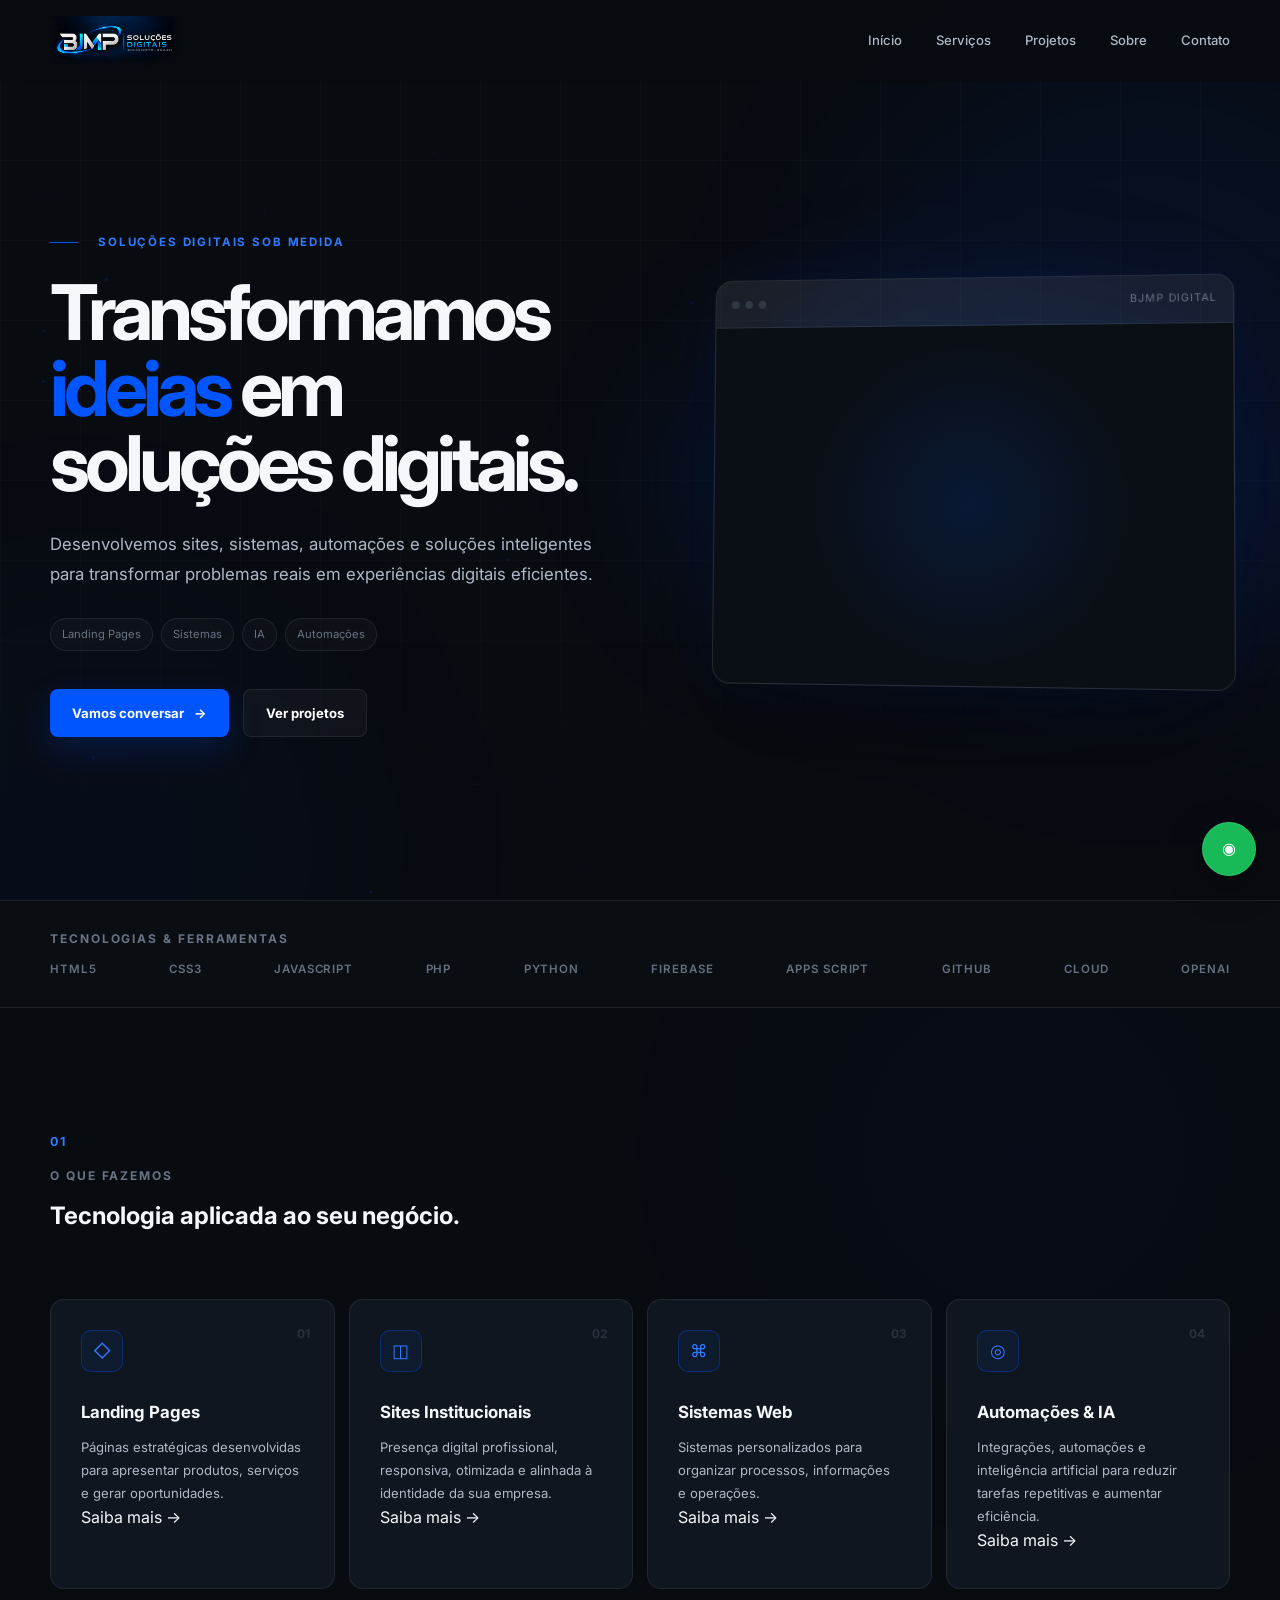
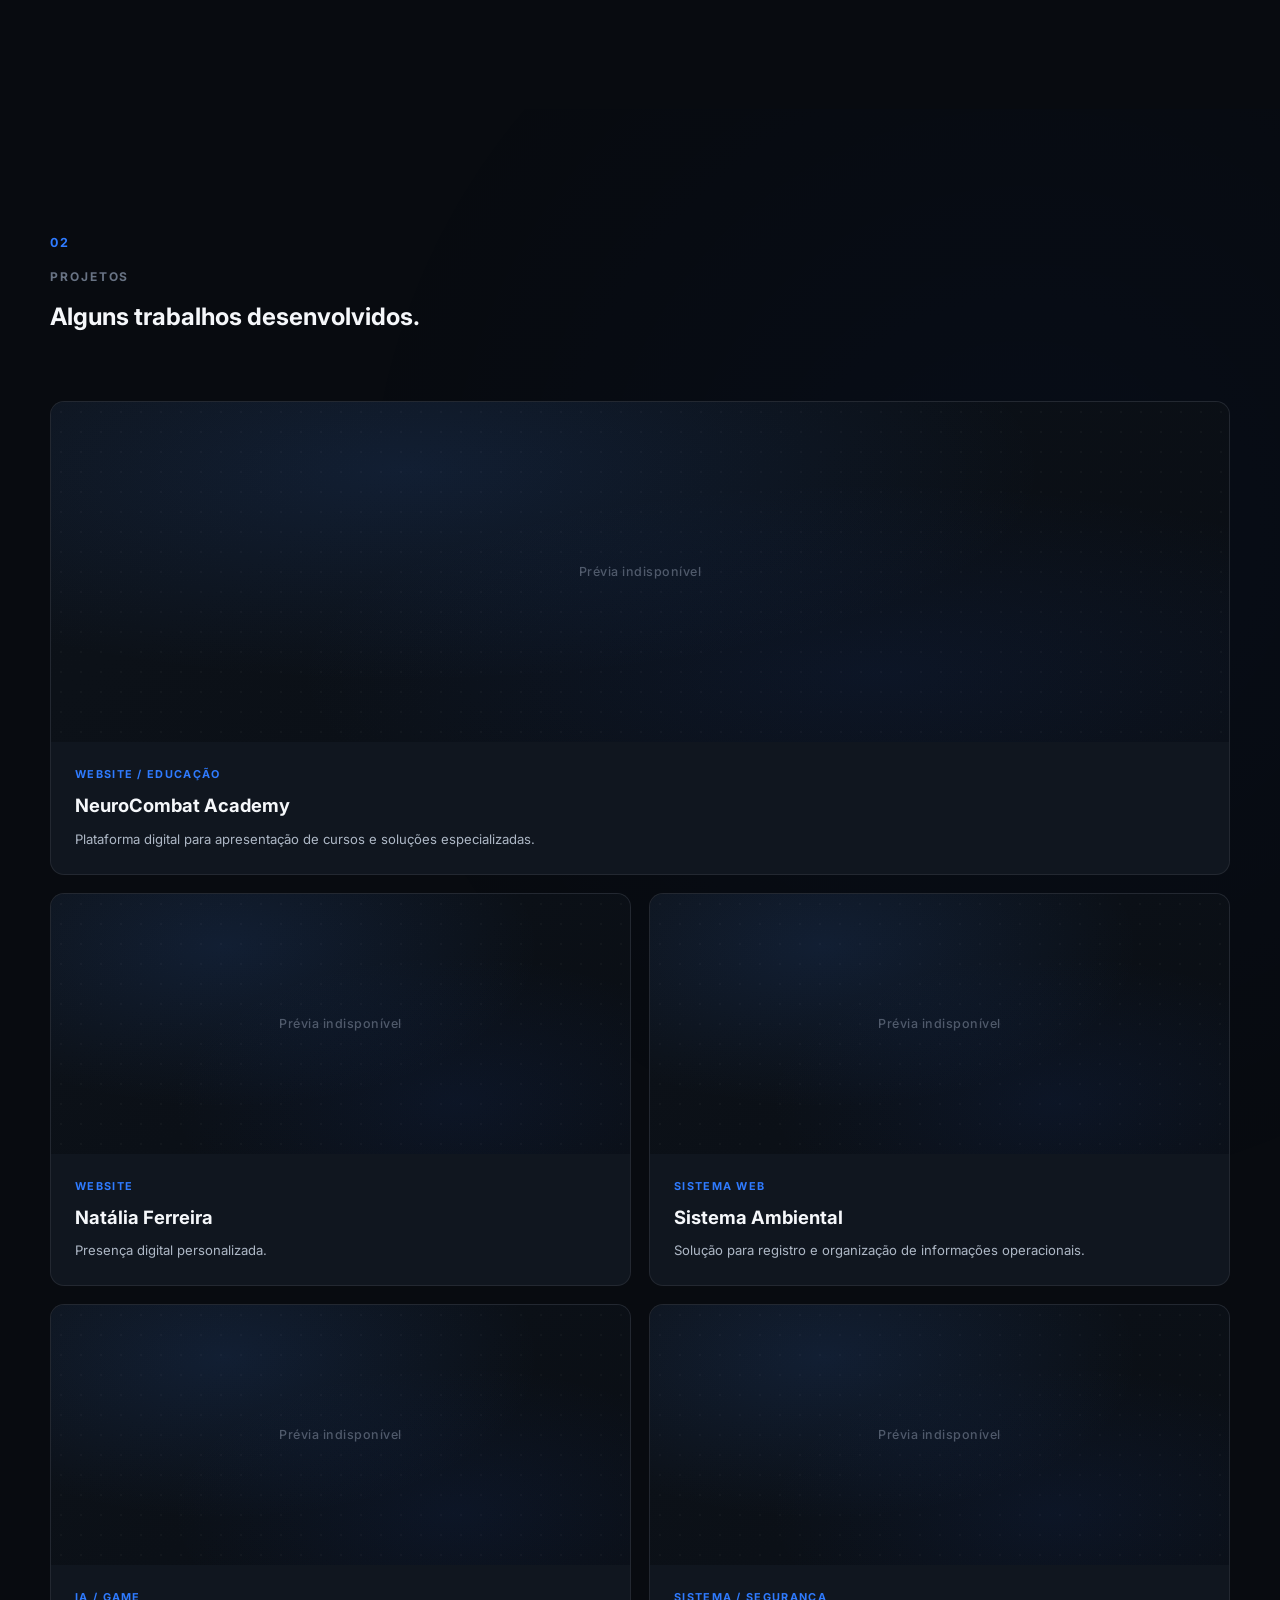
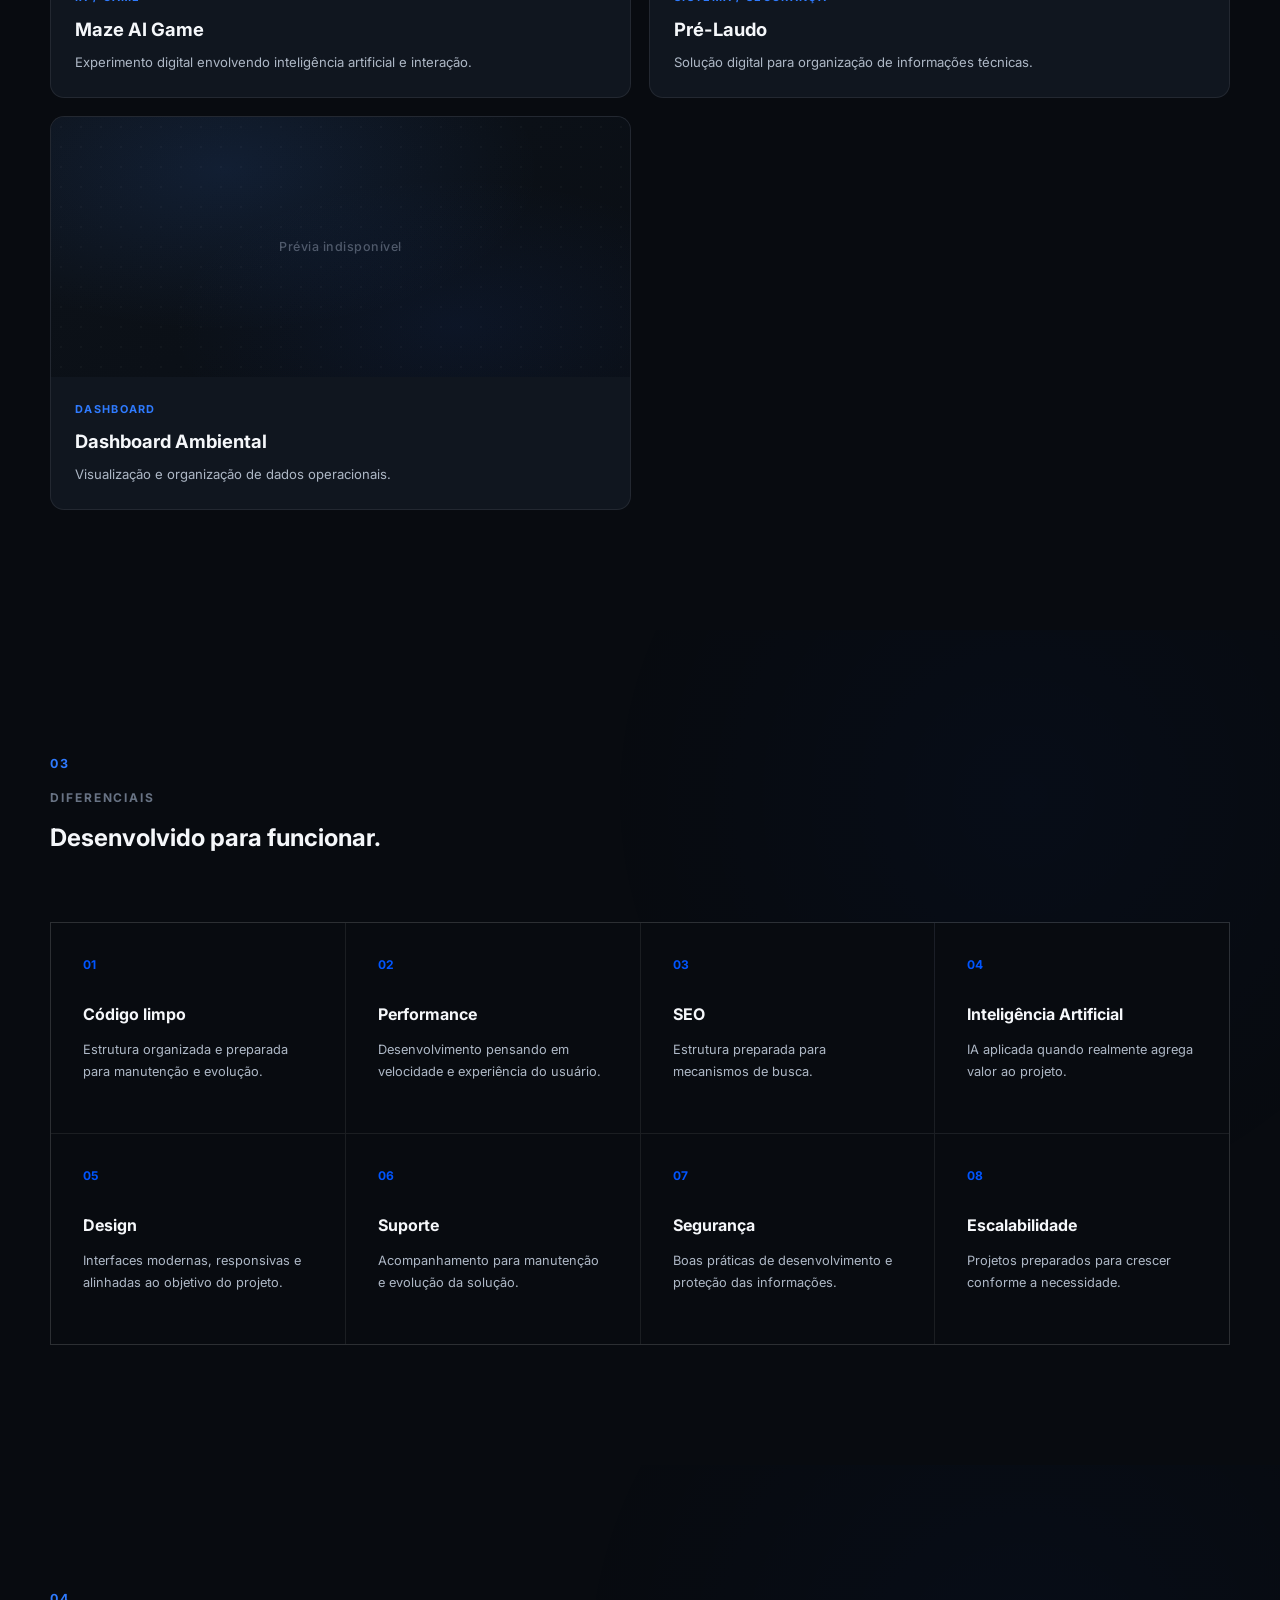
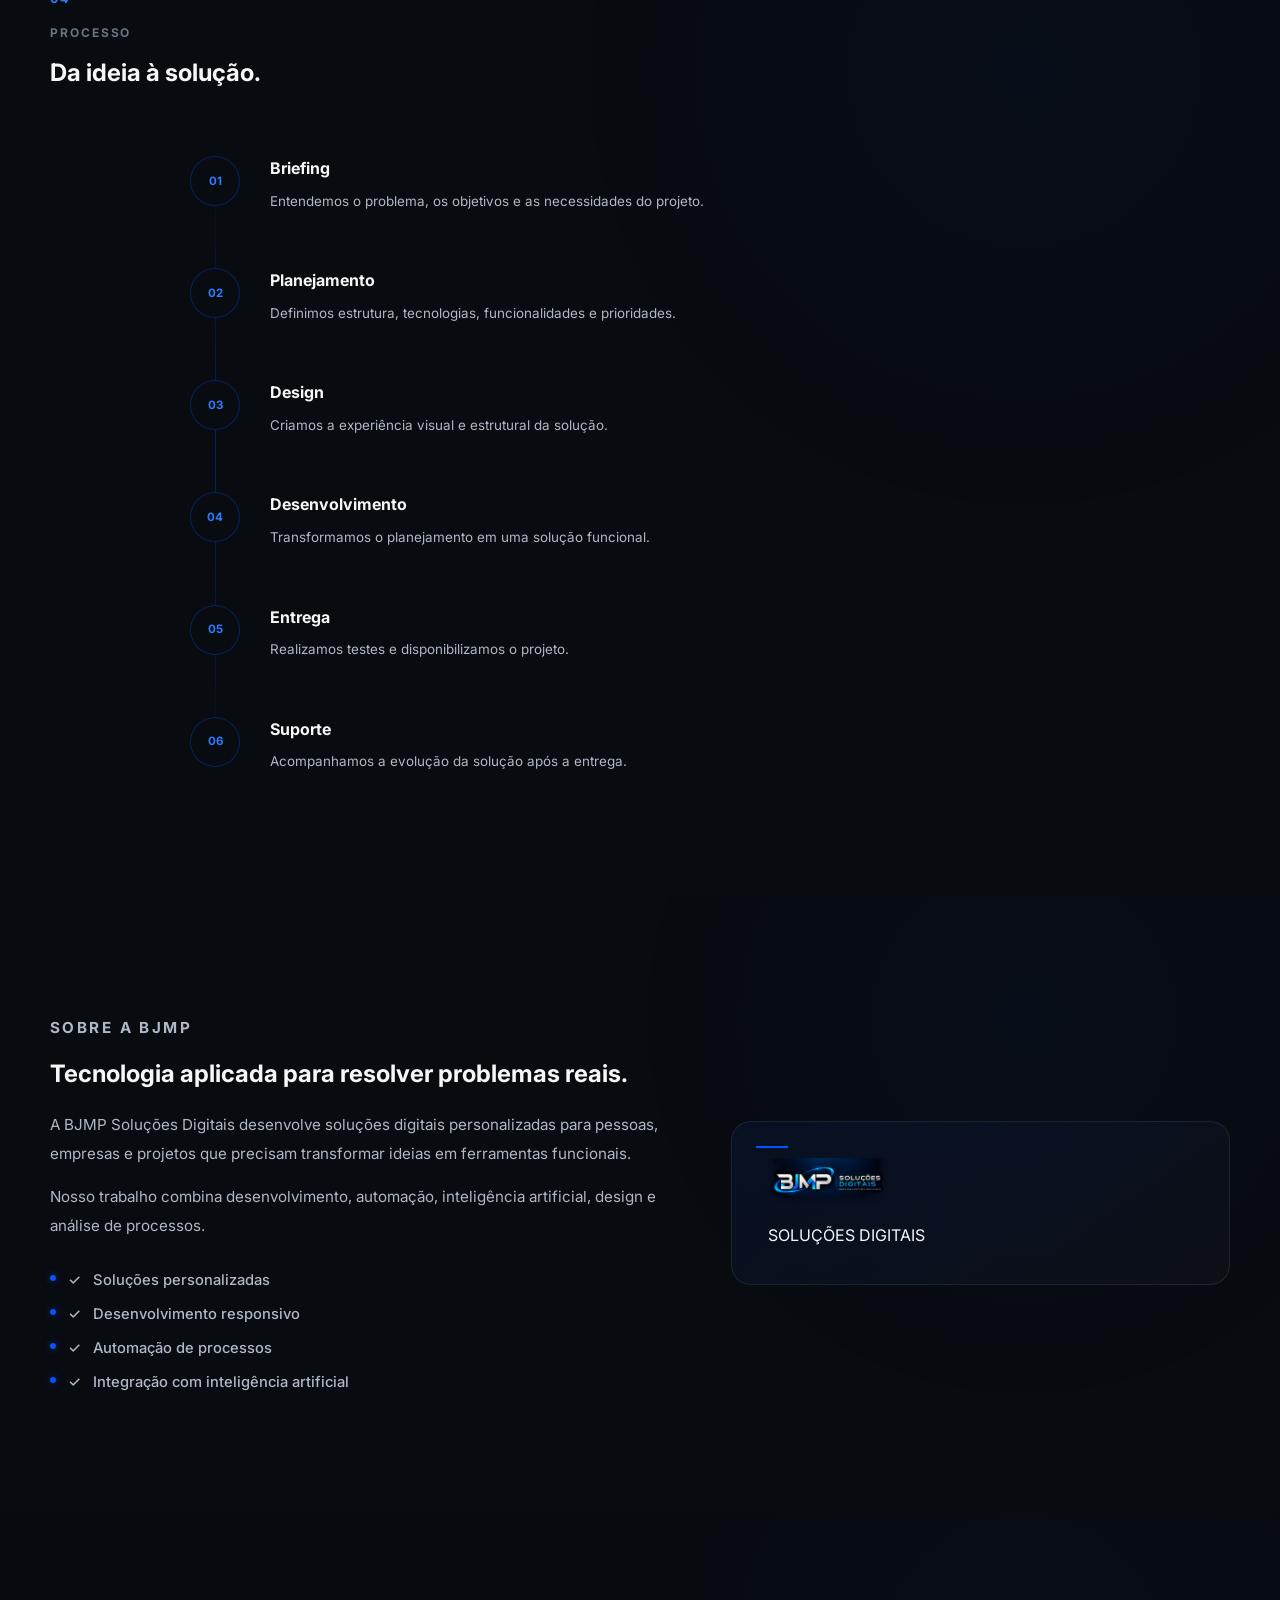
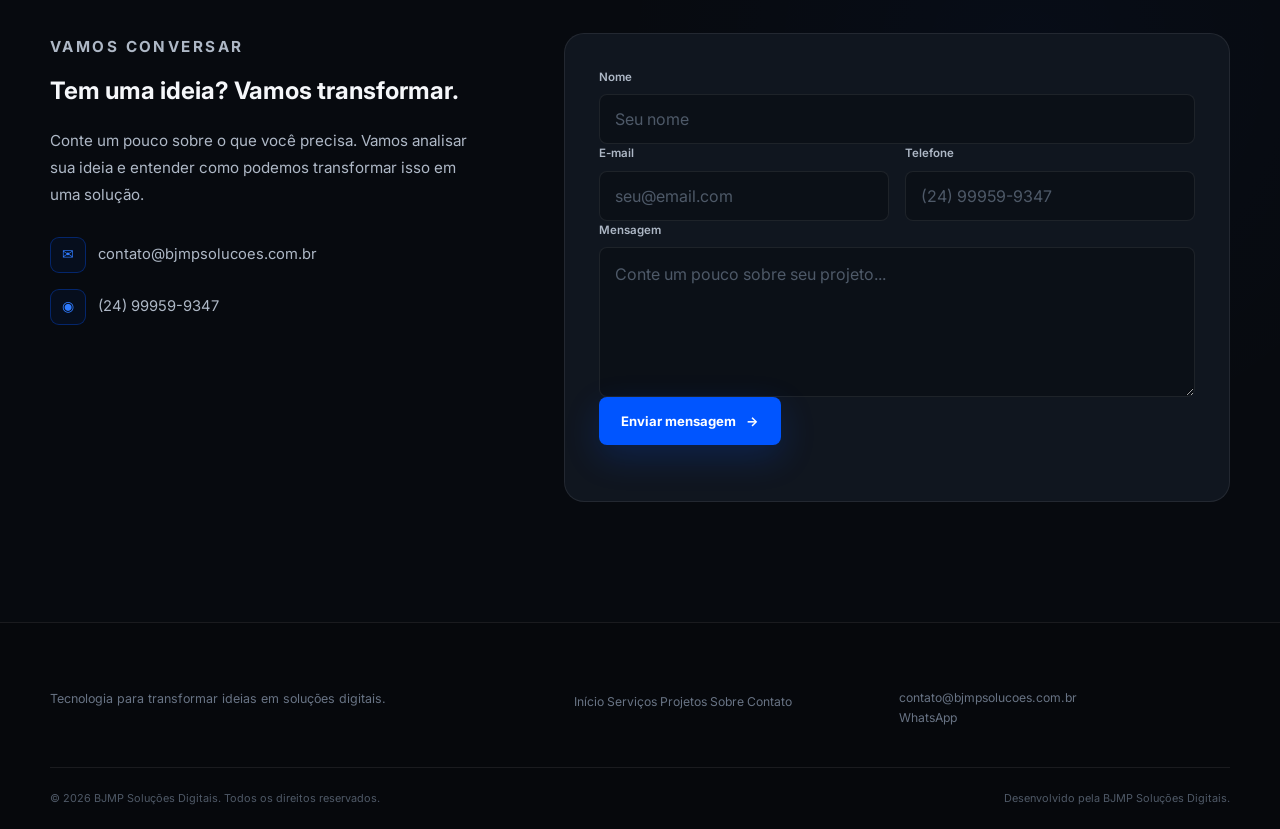
==== commit 085f29d0: "Update index.html" ====
--- a/index.html
+++ b/index.html
@@ -23,7 +23,72 @@
         content="BJMP Soluções Digitais"
     >
 
-    <title>BJMP Soluções Digitais</title>
+    <meta
+        name="robots"
+        content="index, follow"
+    >
+
+    <link
+        rel="canonical"
+        href="https://www.bjmpsolucoes.com.br/"
+    >
+
+    <meta
+        property="og:type"
+        content="website"
+    >
+
+    <meta
+        property="og:locale"
+        content="pt_BR"
+    >
+
+    <meta
+        property="og:site_name"
+        content="BJMP Soluções Digitais"
+    >
+
+    <meta
+        property="og:title"
+        content="BJMP Soluções Digitais | Sites, Sistemas, IA e Automações"
+    >
+
+    <meta
+        property="og:description"
+        content="Desenvolvimento de sites, sistemas web, automações e soluções com inteligência artificial para empresas e profissionais."
+    >
+
+    <meta
+        property="og:url"
+        content="https://www.bjmpsolucoes.com.br/"
+    >
+
+    <meta
+        property="og:image"
+        content="https://www.bjmpsolucoes.com.br/img/og-bjmp.jpg"
+    >
+
+    <meta
+        name="twitter:card"
+        content="summary_large_image"
+    >
+
+    <meta
+        name="twitter:title"
+        content="BJMP Soluções Digitais | Sites, Sistemas, IA e Automações"
+    >
+
+    <meta
+        name="twitter:description"
+        content="Desenvolvimento de sites, sistemas web, automações e soluções com inteligência artificial."
+    >
+
+    <meta
+        name="twitter:image"
+        content="https://www.bjmpsolucoes.com.br/img/og-bjmp.jpg"
+    >
+
+    <title>BJMP Soluções Digitais | Sites, Sistemas, IA e Automações</title>
 
     <link
         rel="icon"
@@ -47,6 +112,20 @@
         rel="stylesheet"
         href="css/style.css"
     >
+
+    <script type="application/ld+json">
+    {
+        "@context": "https://schema.org",
+        "@type": "Organization",
+        "name": "BJMP Soluções Digitais",
+        "url": "https://www.bjmpsolucoes.com.br/",
+        "logo": "https://www.bjmpsolucoes.com.br/img/logo-bjmp.svg",
+        "email": "contato@bjmpsolucoes.com.br",
+        "telephone": "+55 24 99959-9347",
+        "description": "Desenvolvimento de sites, sistemas web, automações e soluções com inteligência artificial."
+    }
+    </script>
+
 </head>
 
 <body>
@@ -294,7 +373,7 @@
             <div class="container">
 
                 <p class="section-overline">
-                    TECNOLOGIAS & FERRAMENTAS
+                    TECNOLOGIAS &amp; FERRAMENTAS
                 </p>
 
                 <div class="tech-list">
@@ -454,7 +533,7 @@
                         </span>
 
                         <h3>
-                            Automações & IA
+                            Automações &amp; IA
                         </h3>
 
                         <p>
@@ -1230,18 +1309,16 @@
 
                     <div class="contact-details">
 
-                        <!-- ALTERE O E-MAIL QUANDO DEFINIR O NOVO ENDEREÇO -->
-
-                        <a href="mailto:SEU-EMAIL-AQUI">
+                        <a
+                            href="mailto:contato@bjmpsolucoes.com.br"
+                        >
 
                             <span>✉</span>
 
-                            SEU-EMAIL-AQUI
+                            contato@bjmpsolucoes.com.br
 
                         </a>
 
-
-                        <!-- MANTIDO O WHATSAPP ATUAL -->
 
                         <a
                             href="https://wa.me/5524999599347"
@@ -1264,6 +1341,8 @@
 
                     <form
                         id="contactForm"
+                        method="post"
+                        action="/api/contact.php"
                         novalidate
                     >
 
@@ -1449,10 +1528,8 @@
 
             <div class="footer-contact">
 
-                <!-- ALTERE QUANDO DEFINIR O NOVO E-MAIL -->
-
-                <a href="mailto:SEU-EMAIL-AQUI">
-                    SEU-EMAIL-AQUI
+                <a href="mailto:contato@bjmpsolucoes.com.br">
+                    contato@bjmpsolucoes.com.br
                 </a>
 
                 <a
@@ -1508,4 +1585,4 @@
     <script src="js/script.js"></script>
 
 </body>
-</html>
+    </html>
--- a/css/style.css
+++ b/css/style.css
@@ -1,5 +1,5 @@
-/* =========================================================
-   NAF SOLUÇÕES DIGITAIS
+ /* =========================================================
+   BJMP SOLUÇÕES DIGITAIS
    Main stylesheet
    Compatible with current index.html
    ========================================================= */
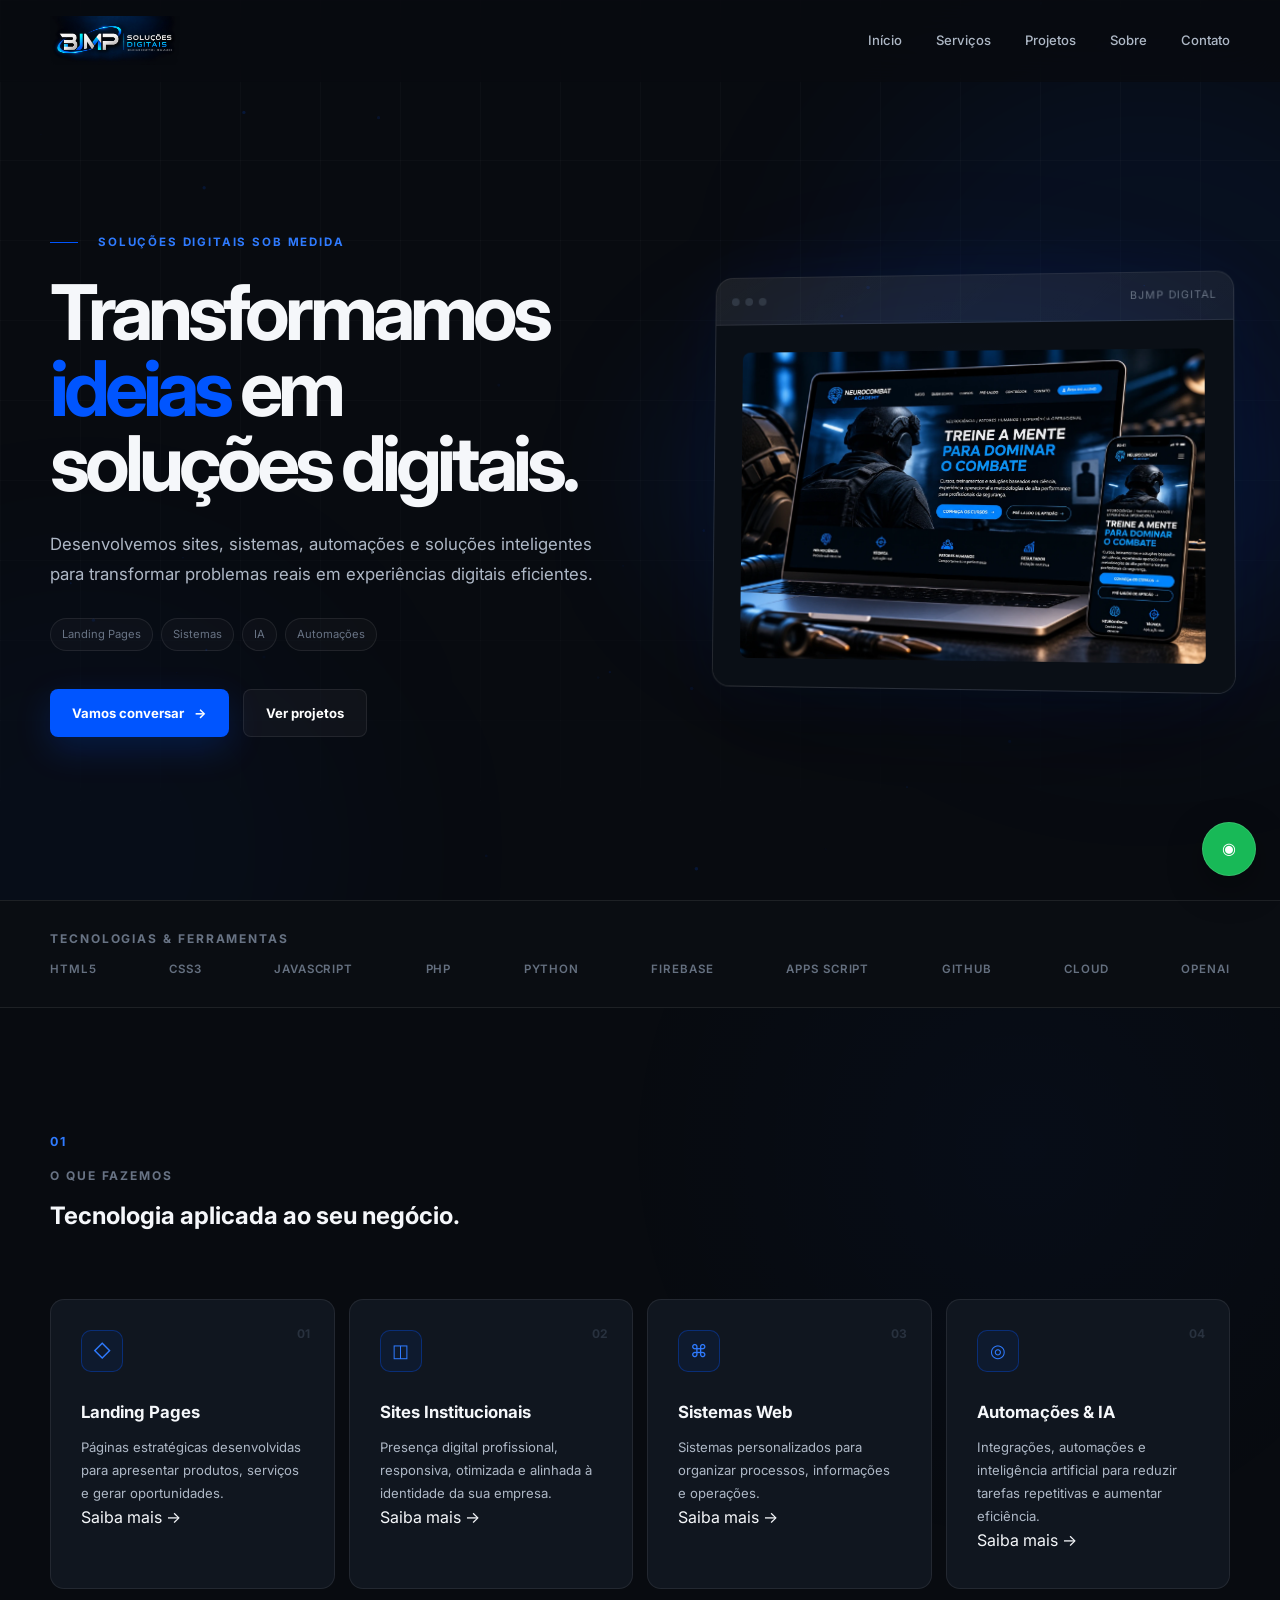
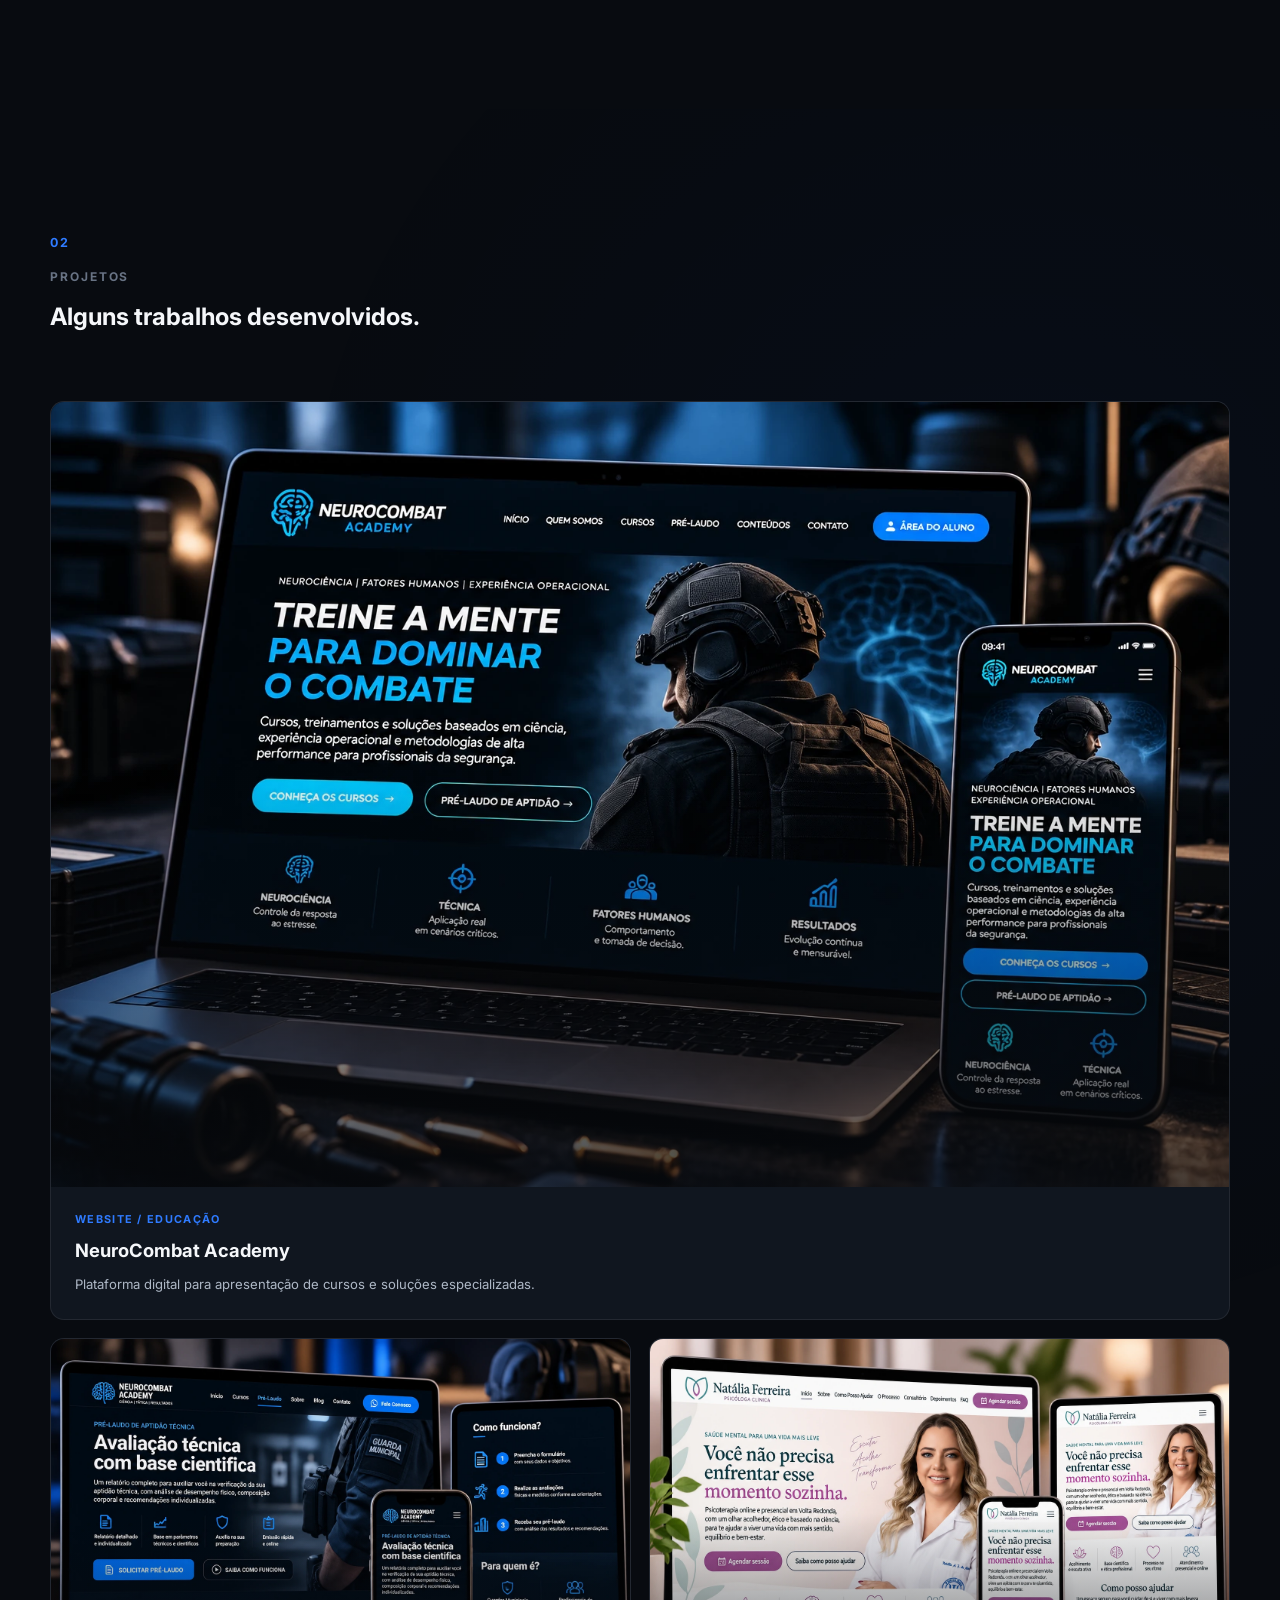
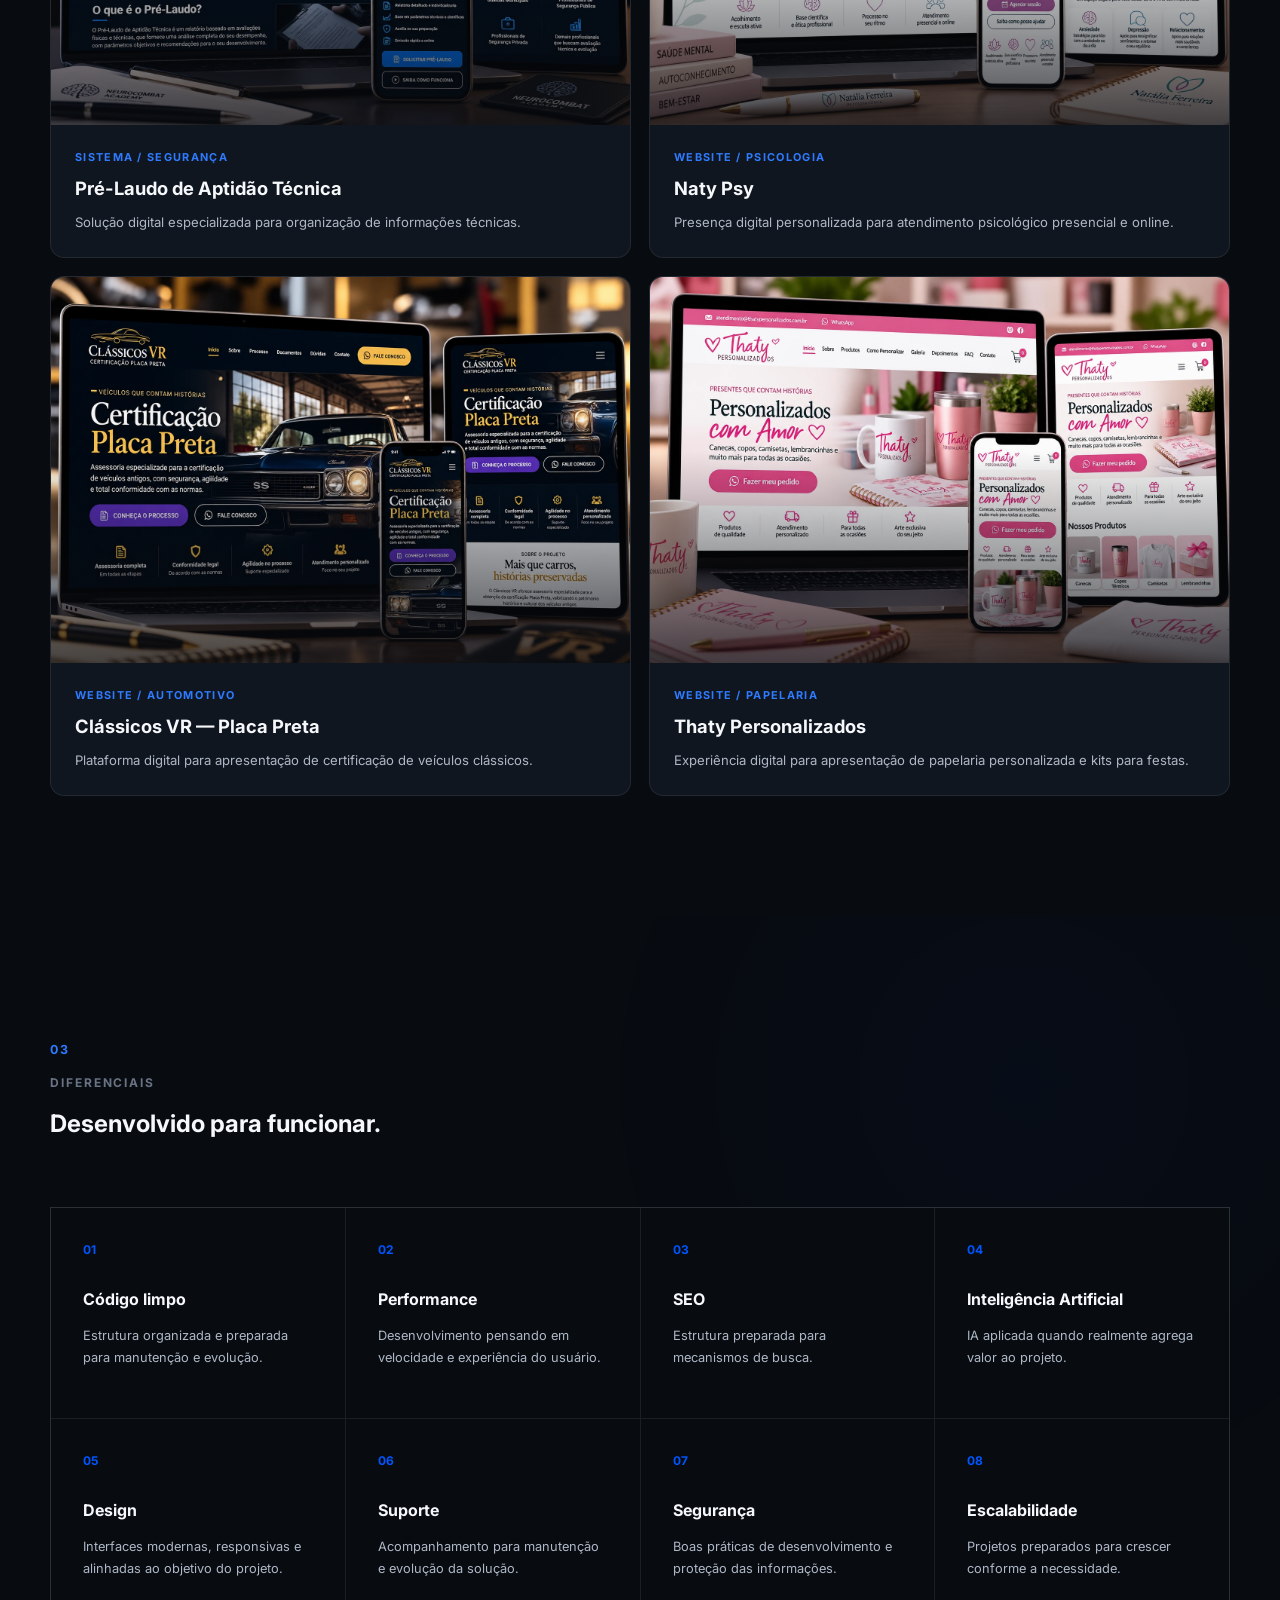
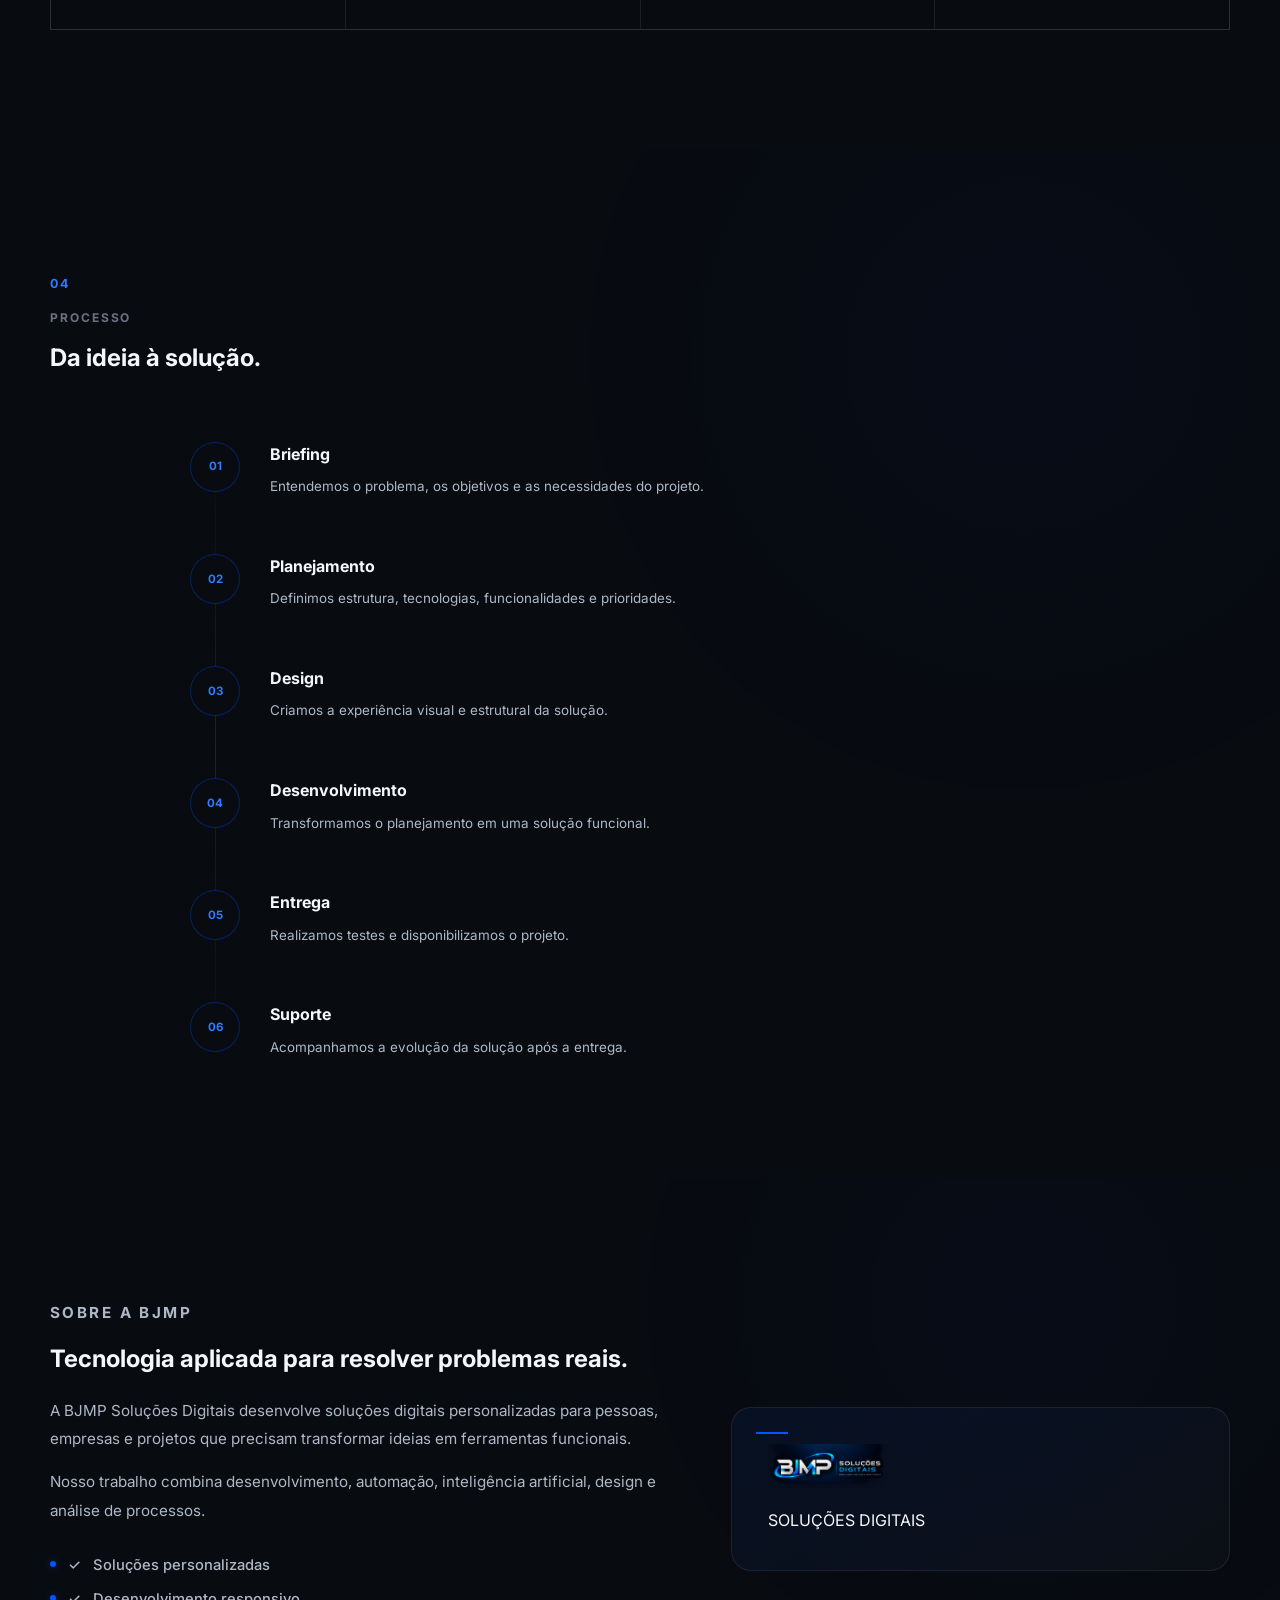
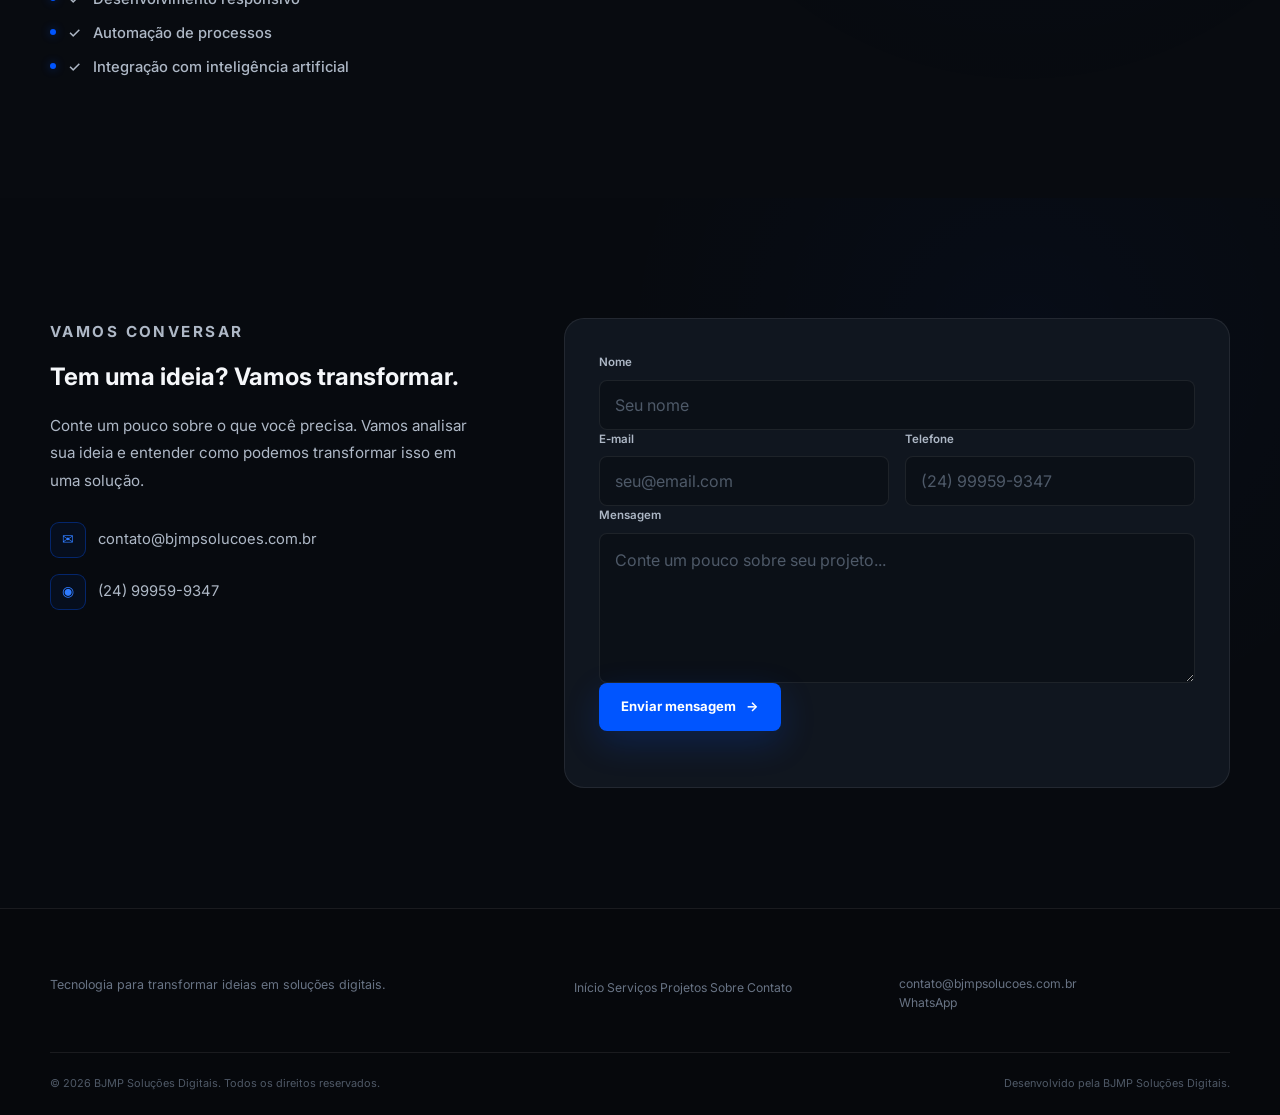
==== commit 8ff79048: "Update portfolio items and descriptions in index.html" ====
--- a/index.html
+++ b/index.html
@@ -636,106 +636,7 @@
                         <div class="portfolio-image">
 
                             <img
-                                src="img/natalia.webp"
-                                alt="Projeto Natália Ferreira"
-                                loading="lazy"
-                            >
-
-                        </div>
-
-                        <div class="portfolio-info">
-
-                            <span>
-                                Website
-                            </span>
-
-                            <h3>
-                                Natália Ferreira
-                            </h3>
-
-                            <p>
-                                Presença digital personalizada.
-                            </p>
-
-                        </div>
-
-                    </article>
-
-
-                    <article class="portfolio-card fade-up">
-
-                        <div class="portfolio-image">
-
-                            <img
-                                src="img/ambiental.webp"
-                                alt="Sistema Ambiental"
-                                loading="lazy"
-                            >
-
-                        </div>
-
-                        <div class="portfolio-info">
-
-                            <span>
-                                Sistema Web
-                            </span>
-
-                            <h3>
-                                Sistema Ambiental
-                            </h3>
-
-                            <p>
-
-                                Solução para registro e organização
-                                de informações operacionais.
-
-                            </p>
-
-                        </div>
-
-                    </article>
-
-
-                    <article class="portfolio-card fade-up">
-
-                        <div class="portfolio-image">
-
-                            <img
-                                src="img/maze-game.webp"
-                                alt="Maze AI Game"
-                                loading="lazy"
-                            >
-
-                        </div>
-
-                        <div class="portfolio-info">
-
-                            <span>
-                                IA / Game
-                            </span>
-
-                            <h3>
-                                Maze AI Game
-                            </h3>
-
-                            <p>
-
-                                Experimento digital envolvendo
-                                inteligência artificial e interação.
-
-                            </p>
-
-                        </div>
-
-                    </article>
-
-
-                    <article class="portfolio-card fade-up">
-
-                        <div class="portfolio-image">
-
-                            <img
-                                src="img/pre-laudo.webp"
+                                src="img/pre-laudo-1.webp"
                                 alt="Pré-Laudo de Aptidão Técnica"
                                 loading="lazy"
                             >
@@ -749,13 +650,13 @@
                             </span>
 
                             <h3>
-                                Pré-Laudo
+                                Pré-Laudo de Aptidão Técnica
                             </h3>
 
                             <p>
 
-                                Solução digital para organização
-                                de informações técnicas.
+                                Solução digital especializada para
+                                organização de informações técnicas.
 
                             </p>
 
@@ -769,8 +670,8 @@
                         <div class="portfolio-image">
 
                             <img
-                                src="img/dashboard.webp"
-                                alt="Dashboard Ambiental"
+                                src="img/natalia-final.webp"
+                                alt="Naty Psy — Natália Ferreira Psicóloga Clínica"
                                 loading="lazy"
                             >
 
@@ -779,17 +680,85 @@
                         <div class="portfolio-info">
 
                             <span>
-                                Dashboard
+                                Website / Psicologia
                             </span>
 
                             <h3>
-                                Dashboard Ambiental
+                                Naty Psy
                             </h3>
 
                             <p>
 
-                                Visualização e organização de dados
-                                operacionais.
+                                Presença digital personalizada para
+                                atendimento psicológico presencial e online.
+
+                            </p>
+
+                        </div>
+
+                    </article>
+
+
+                    <article class="portfolio-card fade-up">
+
+                        <div class="portfolio-image">
+
+                            <img
+                                src="img/placapreta.webp"
+                                alt="Clássicos VR — Certificação Placa Preta"
+                                loading="lazy"
+                            >
+
+                        </div>
+
+                        <div class="portfolio-info">
+
+                            <span>
+                                Website / Automotivo
+                            </span>
+
+                            <h3>
+                                Clássicos VR — Placa Preta
+                            </h3>
+
+                            <p>
+
+                                Plataforma digital para apresentação
+                                de certificação de veículos clássicos.
+
+                            </p>
+
+                        </div>
+
+                    </article>
+
+
+                    <article class="portfolio-card fade-up">
+
+                        <div class="portfolio-image">
+
+                            <img
+                                src="img/thaty-personalizados-corrigido.webp"
+                                alt="Thaty Personalizados — Nosso Encanto Papelaria Personalizada"
+                                loading="lazy"
+                            >
+
+                        </div>
+
+                        <div class="portfolio-info">
+
+                            <span>
+                                Website / Papelaria
+                            </span>
+
+                            <h3>
+                                Thaty Personalizados
+                            </h3>
+
+                            <p>
+
+                                Experiência digital para apresentação
+                                de papelaria personalizada e kits para festas.
 
                             </p>
 
@@ -1585,4 +1554,4 @@
     <script src="js/script.js"></script>
 
 </body>
-    </html>
+                            </html>
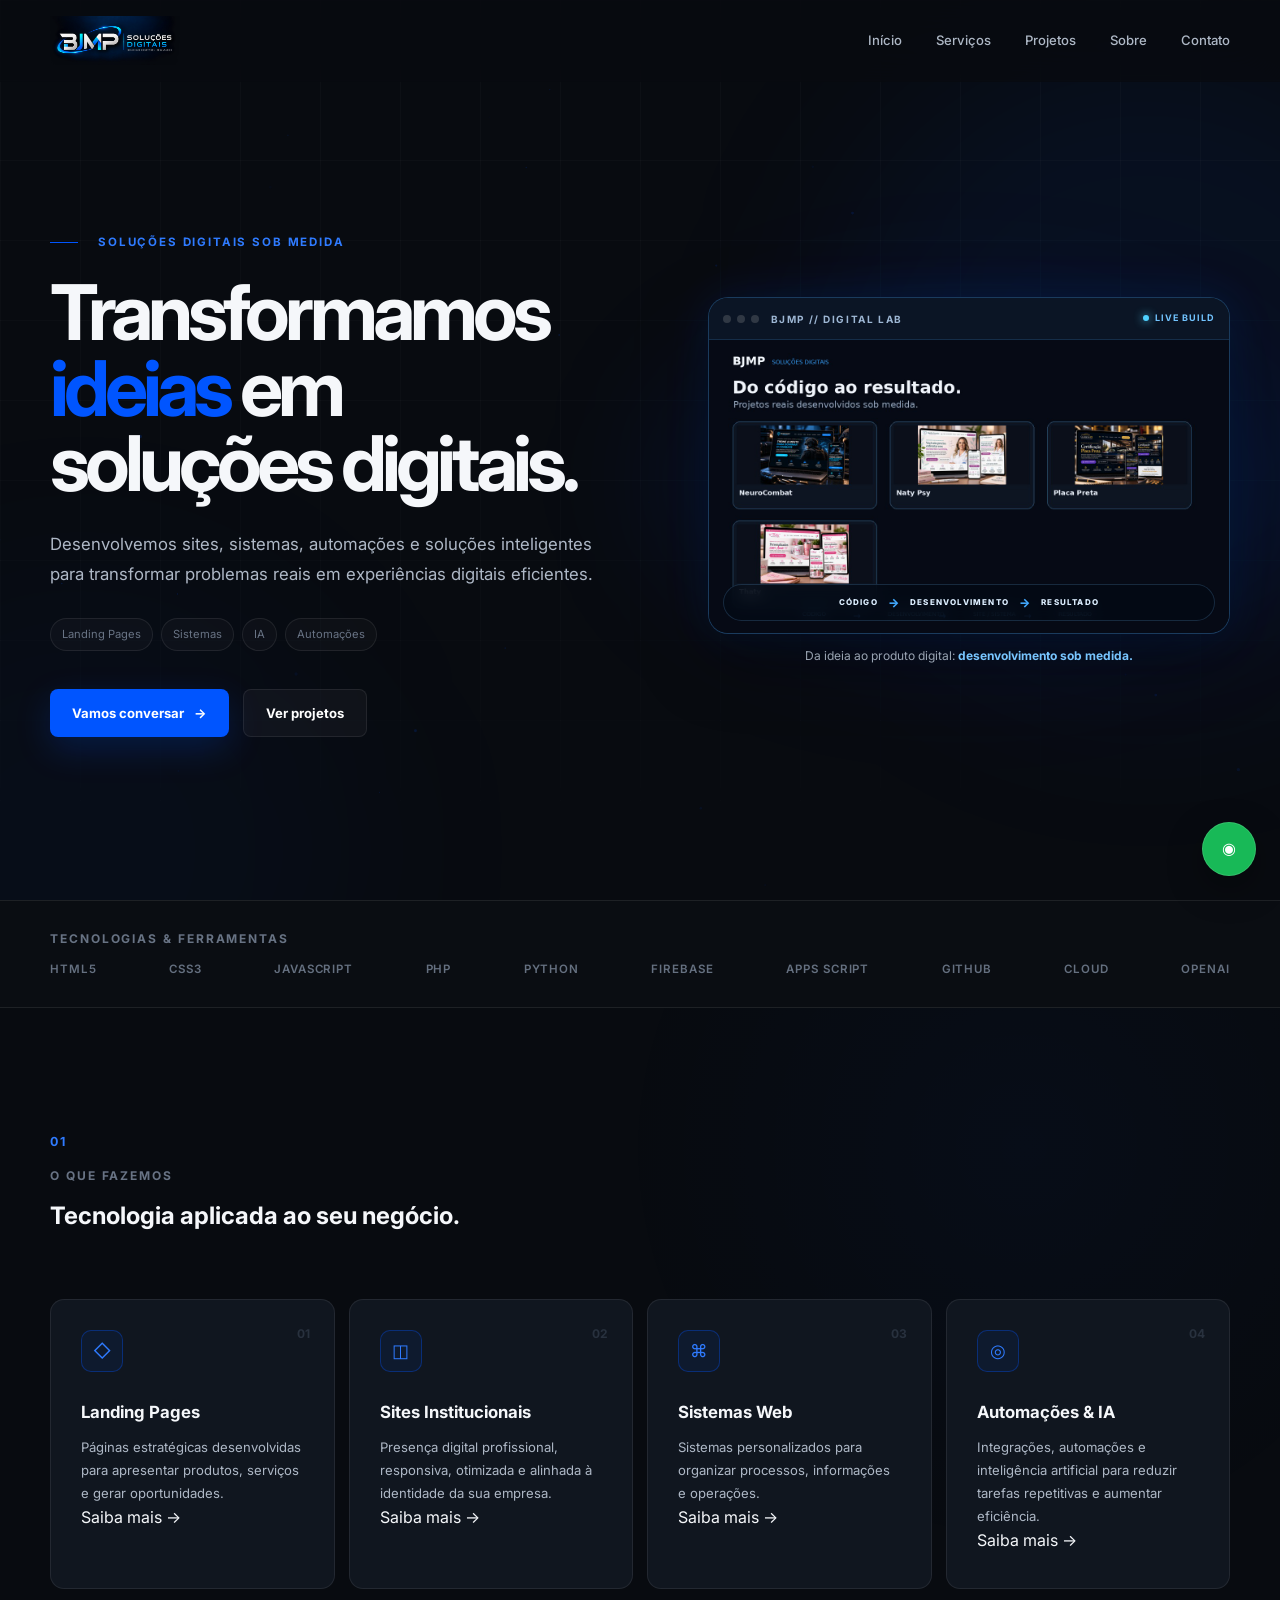
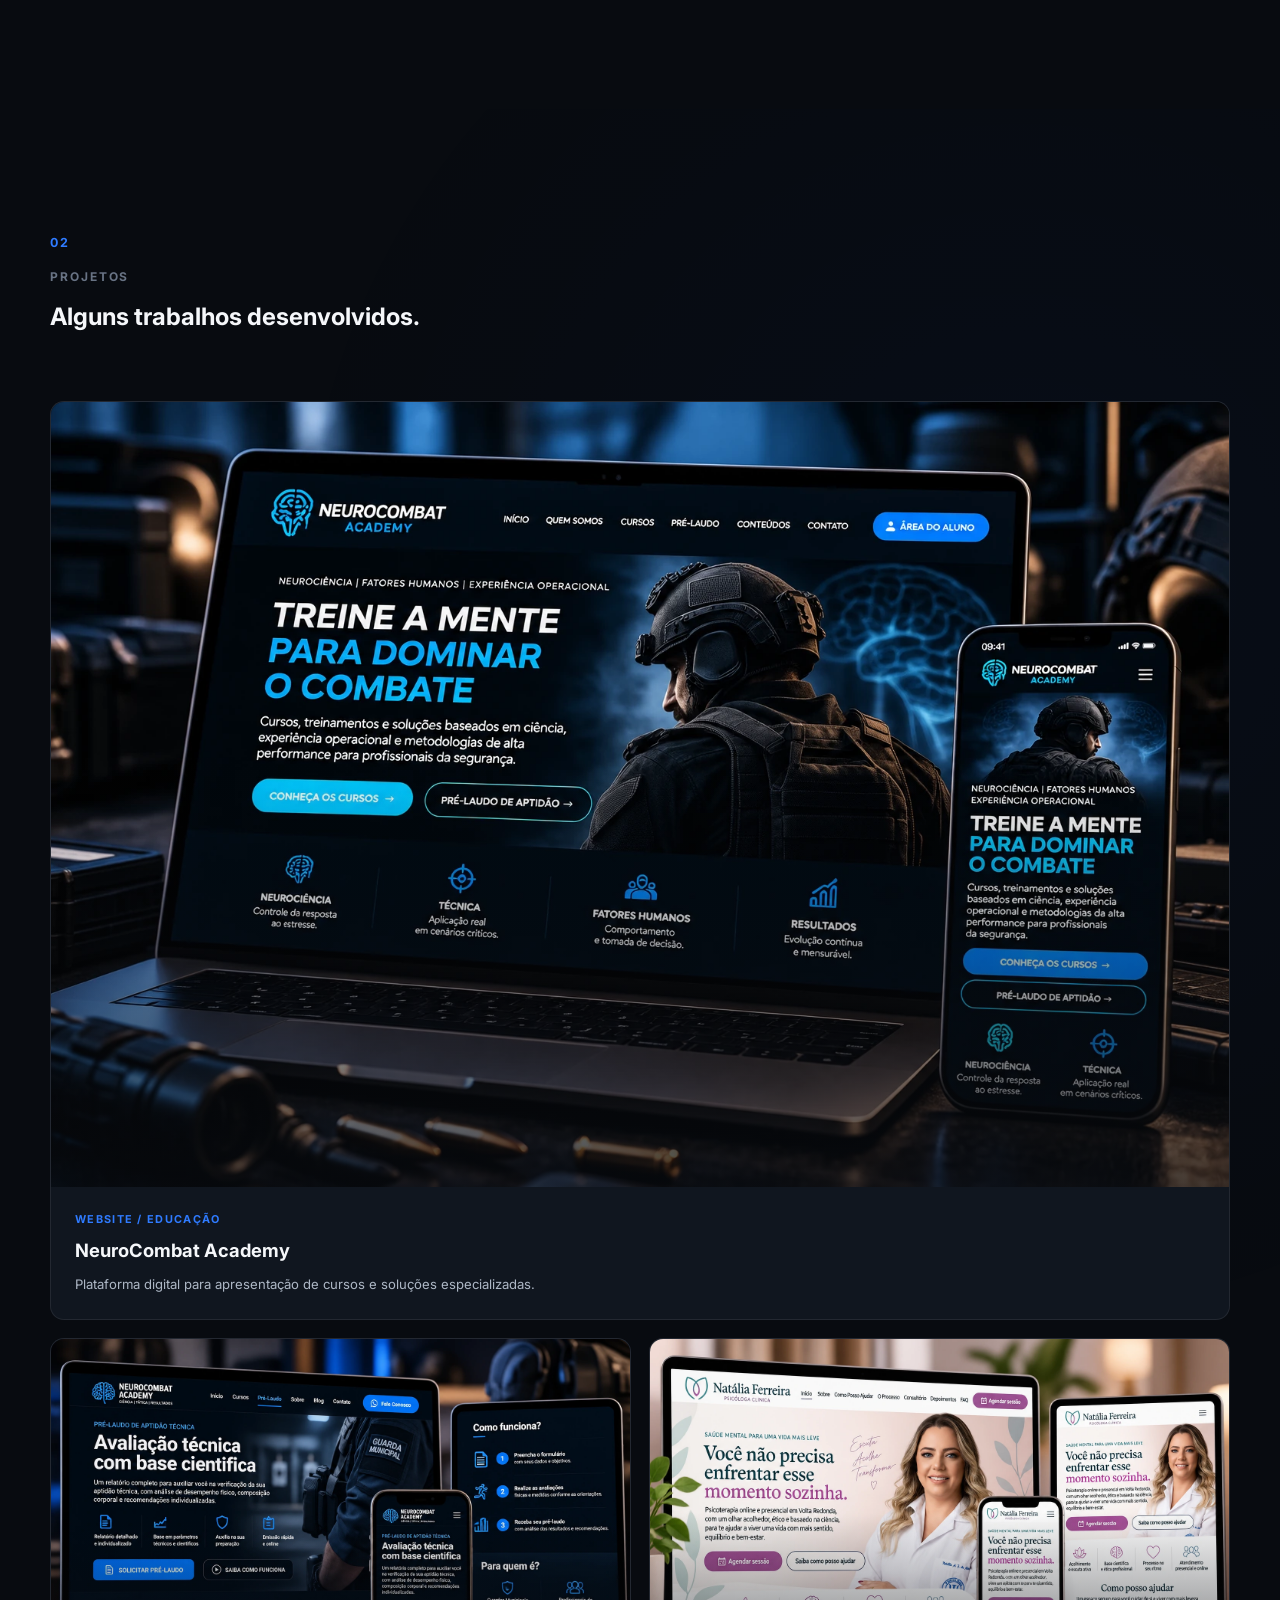
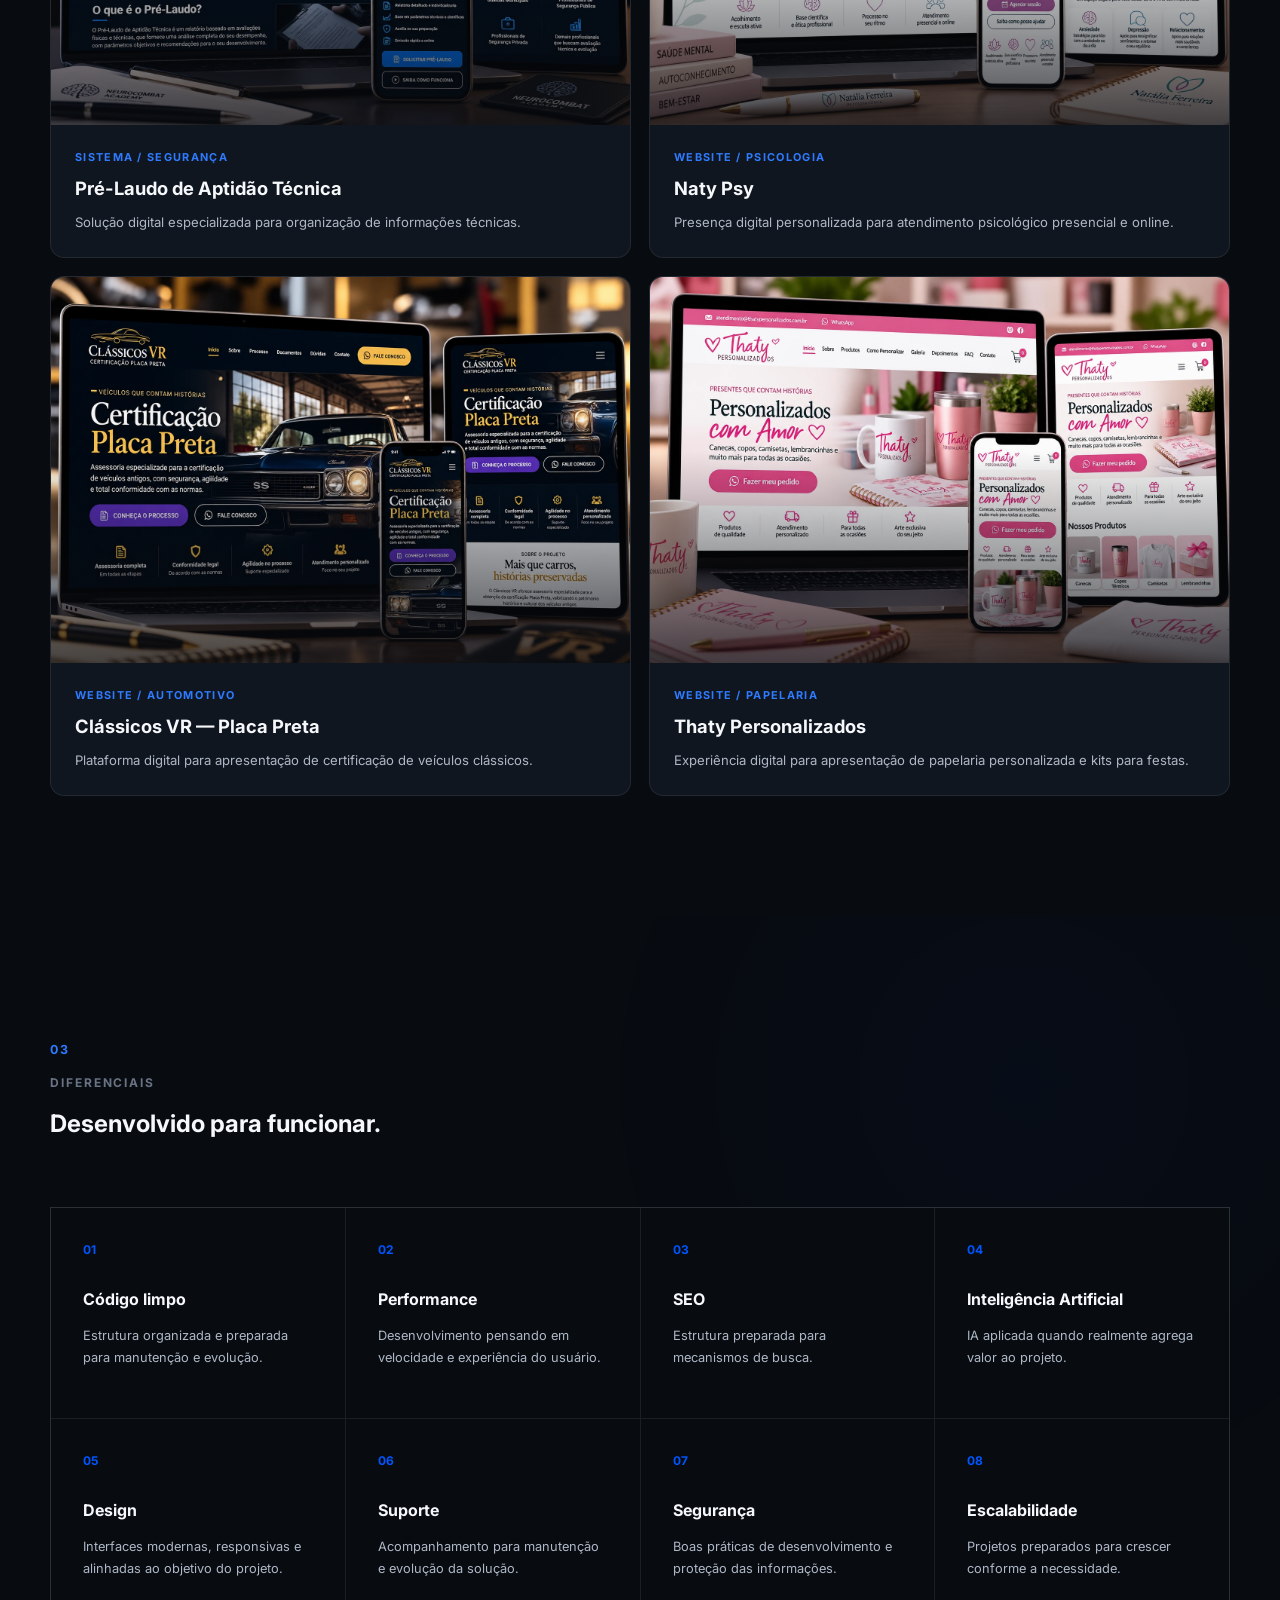
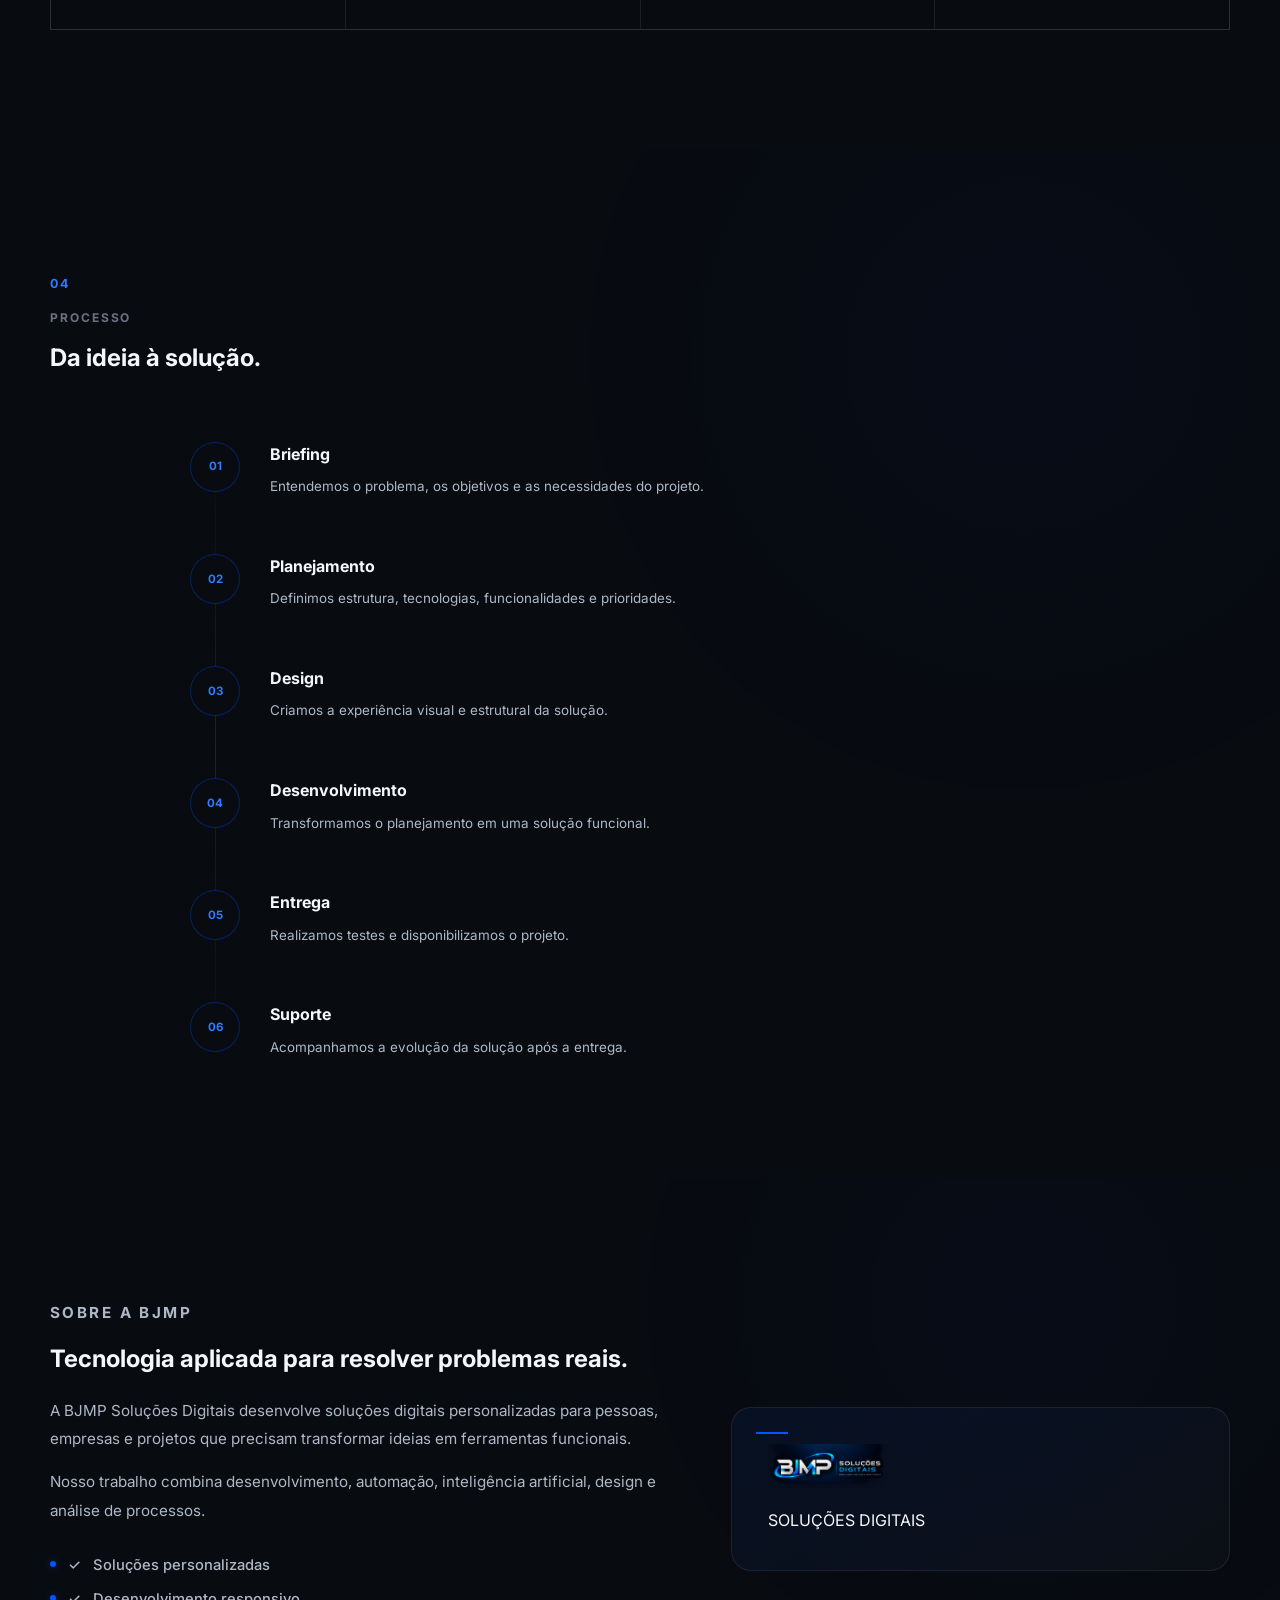
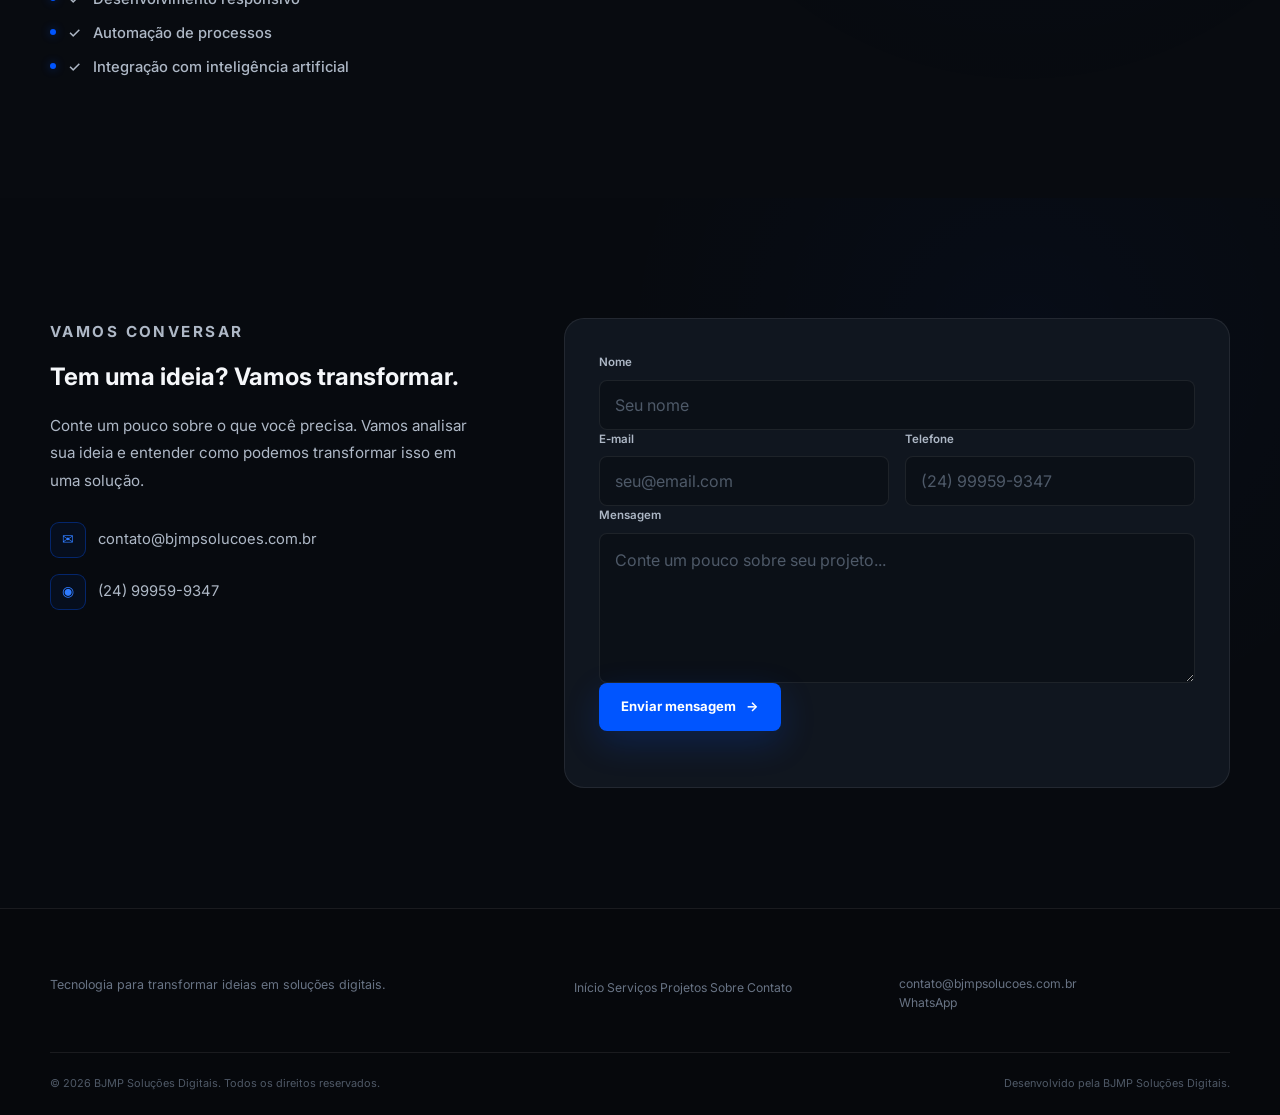
==== commit 9e25d91a: "Implement hero video section with styles Added styles and structure for hero video section including" ====
--- a/index.html
+++ b/index.html
@@ -126,6 +126,138 @@
     }
     </script>
 
+
+
+    <!-- BJMP HERO VIDEO OVERRIDES -->
+    <style>
+        .hero-video-wrap {
+            position: relative;
+        }
+
+        .hero-video-card {
+            position: relative;
+            z-index: 2;
+            width: 100%;
+            overflow: hidden;
+            border: 1px solid rgba(75, 170, 255, 0.28);
+            border-radius: 20px;
+            background: #07111f;
+            box-shadow: 0 24px 70px rgba(0, 0, 0, 0.42), 0 0 45px rgba(0, 102, 255, 0.14);
+        }
+
+        .hero-video-header {
+            min-height: 42px;
+            display: flex;
+            align-items: center;
+            gap: 12px;
+            padding: 0 14px;
+            background: rgba(12, 22, 37, 0.98);
+            border-bottom: 1px solid rgba(75, 170, 255, 0.16);
+        }
+
+        .hero-video-label {
+            flex: 1;
+            color: #9eb7d4;
+            font-size: 10px;
+            font-weight: 700;
+            letter-spacing: 1.6px;
+        }
+
+        .hero-video-status {
+            display: flex;
+            align-items: center;
+            gap: 6px;
+            color: #72c4ff;
+            font-size: 9px;
+            font-weight: 700;
+            letter-spacing: 1px;
+        }
+
+        .hero-video-status span {
+            width: 6px;
+            height: 6px;
+            border-radius: 50%;
+            background: #4fd1ff;
+            box-shadow: 0 0 10px #4fd1ff;
+        }
+
+        .hero-video-frame {
+            position: relative;
+            aspect-ratio: 16 / 9;
+            background: #050b14;
+            overflow: hidden;
+        }
+
+        .hero-video {
+            display: block;
+            width: 100%;
+            height: 100%;
+            object-fit: cover;
+        }
+
+        .hero-video-overlay {
+            position: absolute;
+            left: 14px;
+            right: 14px;
+            bottom: 12px;
+            display: flex;
+            justify-content: center;
+            align-items: center;
+            gap: 10px;
+            padding: 8px 12px;
+            border: 1px solid rgba(110, 190, 255, 0.18);
+            border-radius: 999px;
+            background: rgba(4, 11, 21, 0.72);
+            backdrop-filter: blur(8px);
+            color: #dceeff;
+            font-size: 8px;
+            font-weight: 800;
+            letter-spacing: 1.2px;
+            pointer-events: none;
+        }
+
+        .hero-video-overlay i {
+            color: #43aaff;
+            font-style: normal;
+            font-size: 12px;
+        }
+
+        .hero-video-caption {
+            position: relative;
+            z-index: 2;
+            margin: 12px 4px 0;
+            color: rgba(210, 224, 240, 0.72);
+            font-size: 12px;
+            text-align: center;
+        }
+
+        .hero-video-caption strong {
+            color: #78c6ff;
+        }
+
+        @media (max-width: 900px) {
+            .hero-video-card {
+                border-radius: 16px;
+            }
+
+            .hero-video-overlay {
+                gap: 6px;
+                font-size: 7px;
+                letter-spacing: .8px;
+            }
+
+            .hero-video-status {
+                display: none;
+            }
+        }
+
+        @media (prefers-reduced-motion: reduce) {
+            .hero-video {
+                animation: none !important;
+            }
+        }
+    </style>
+
 </head>
 
 <body>
@@ -322,40 +454,61 @@
                 </div>
 
 
-                <div class="hero-visual fade-up">
+                <div class="hero-visual hero-video-wrap fade-up">
 
                     <div class="visual-glow"></div>
 
-                    <div class="mockup-card">
-
-                        <div class="mockup-header">
-
-                            <div class="window-controls">
-
+                    <div class="hero-video-card">
+
+                        <div class="hero-video-header">
+
+                            <div class="window-controls" aria-hidden="true">
                                 <span></span>
                                 <span></span>
                                 <span></span>
-
                             </div>
 
-                            <div class="mockup-label">
-                                BJMP DIGITAL
+                            <div class="hero-video-label">
+                                BJMP // DIGITAL LAB
                             </div>
 
-                        </div>
-
-
-                        <div class="mockup-image">
-
-                            <img
-                                src="img/neurocombat-mockup.webp"
-                                alt="Projeto digital desenvolvido pela BJMP Soluções Digitais"
-                                loading="eager"
+                            <div class="hero-video-status" aria-hidden="true">
+                                <span></span> LIVE BUILD
+                            </div>
+
+                        </div>
+
+                        <div class="hero-video-frame">
+
+                            <video
+                                class="hero-video"
+                                autoplay
+                                muted
+                                loop
+                                playsinline
+                                preload="metadata"
+                                poster="img/bjmp-hero-code-to-result-poster.jpg"
+                                aria-label="Demonstração visual do processo de desenvolvimento da BJMP Soluções Digitais, do código ao resultado final"
                             >
-
-                        </div>
-
-                    </div>
+                                <source src="img/bjmp-hero-code-to-result.mp4" type="video/mp4">
+                                Seu navegador não suporta vídeo HTML5.
+                            </video>
+
+                            <div class="hero-video-overlay" aria-hidden="true">
+                                <span>CÓDIGO</span>
+                                <i>→</i>
+                                <span>DESENVOLVIMENTO</span>
+                                <i>→</i>
+                                <span>RESULTADO</span>
+                            </div>
+
+                        </div>
+
+                    </div>
+
+                    <p class="hero-video-caption">
+                        Da ideia ao produto digital: <strong>desenvolvimento sob medida.</strong>
+                    </p>
 
                 </div>
 
@@ -1554,4 +1707,4 @@
     <script src="js/script.js"></script>
 
 </body>
-                            </html>
+    </html>
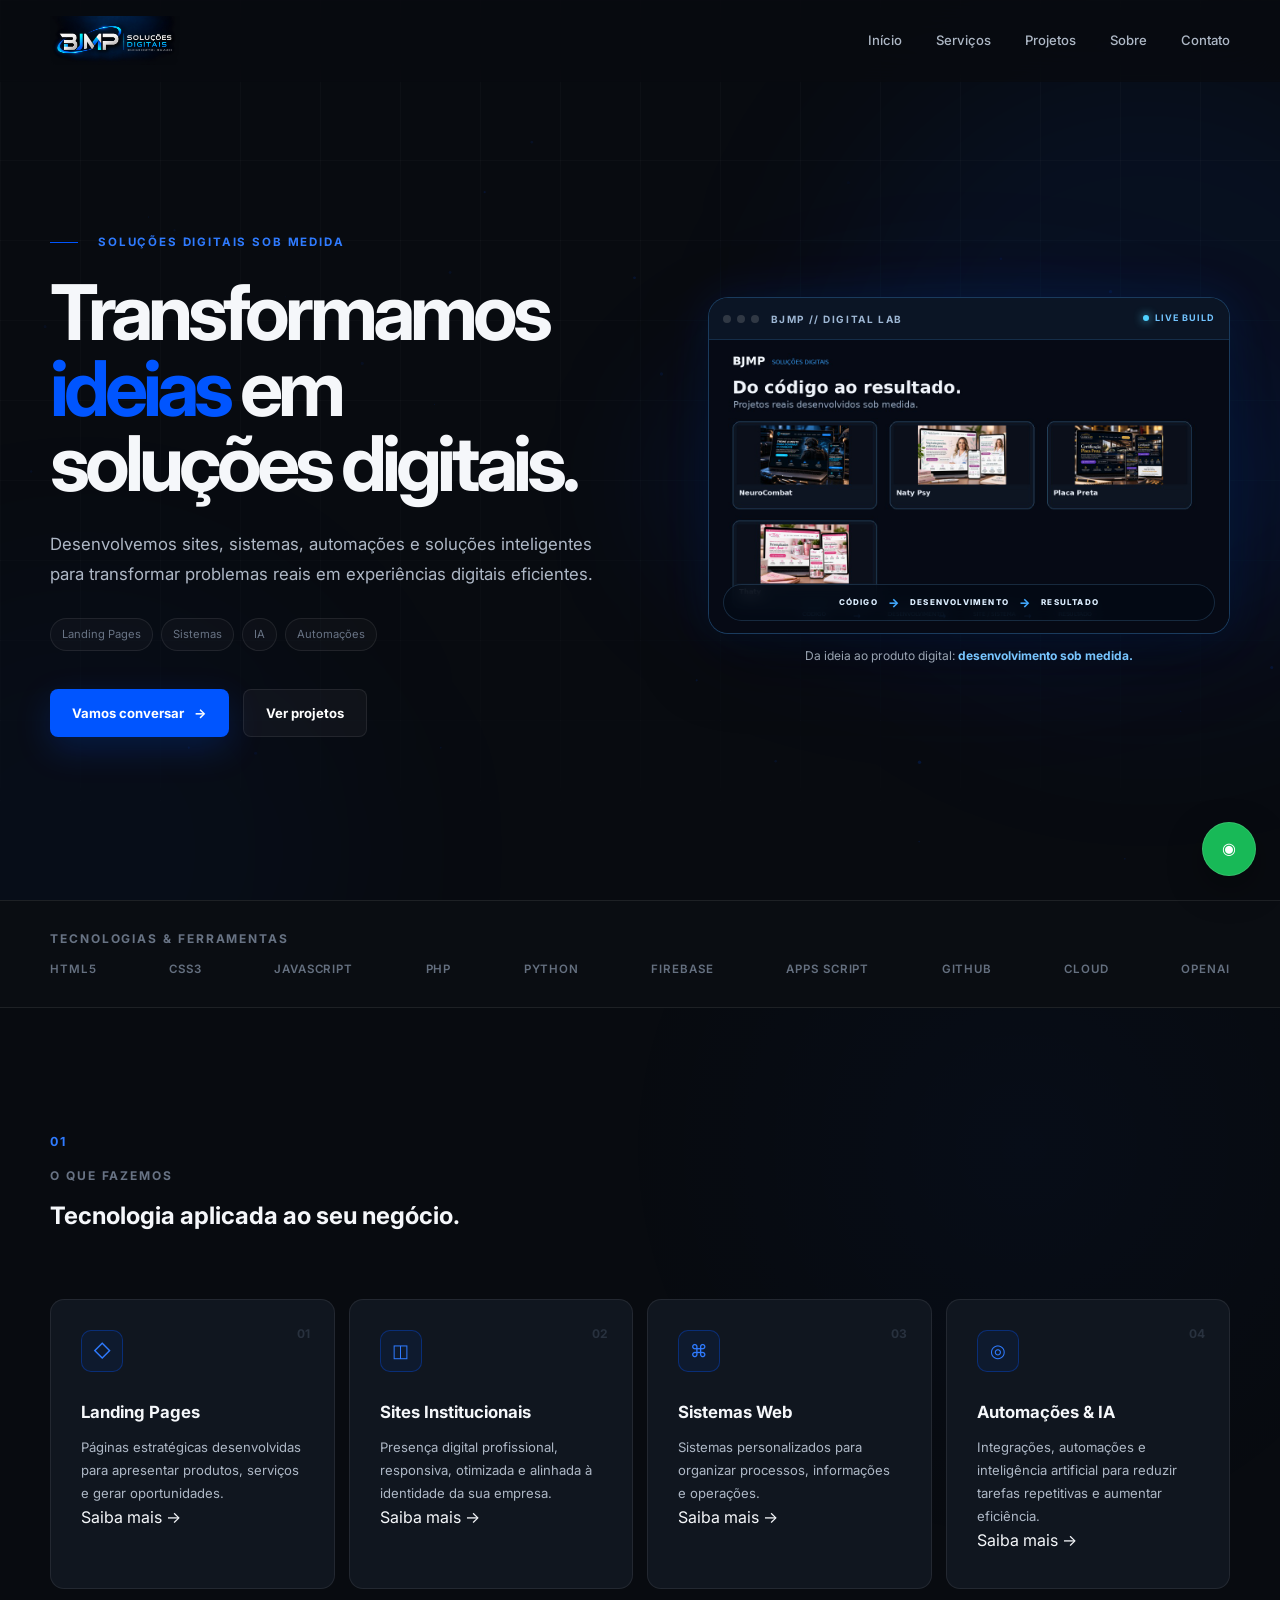
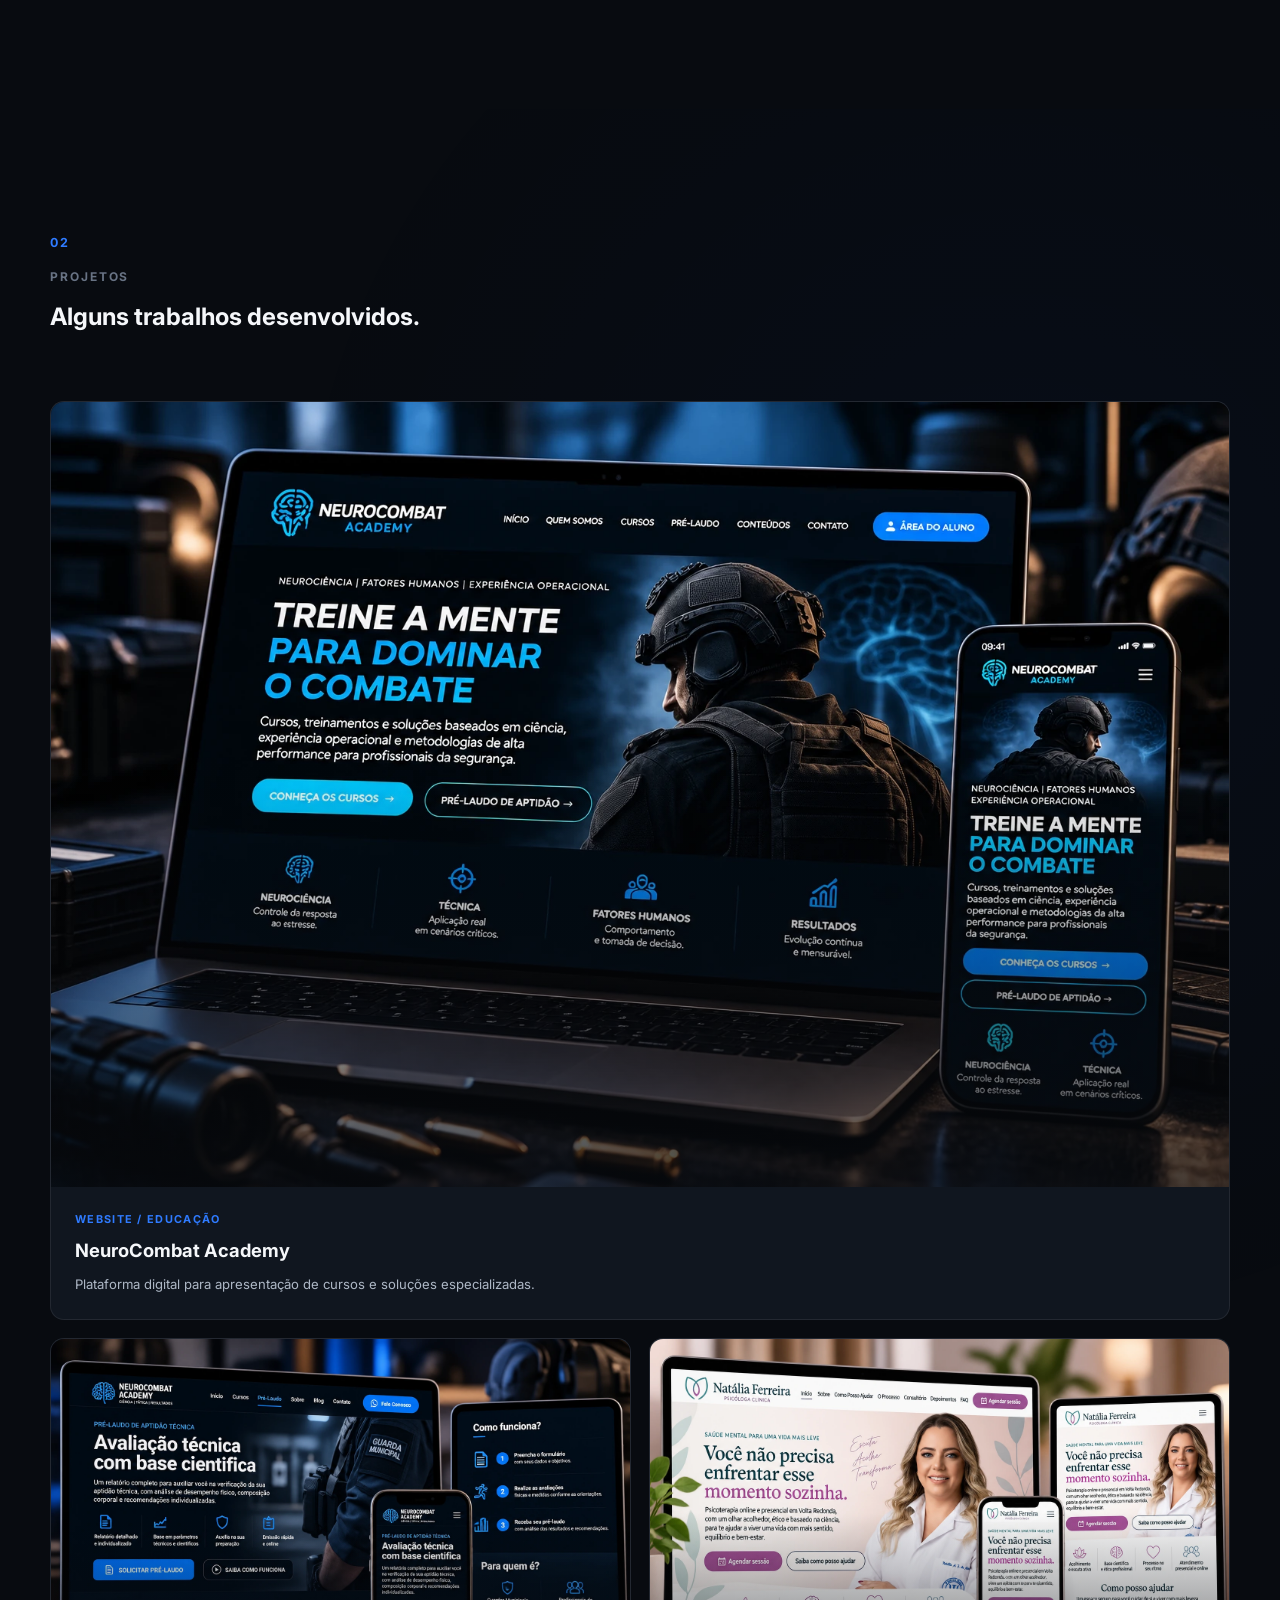
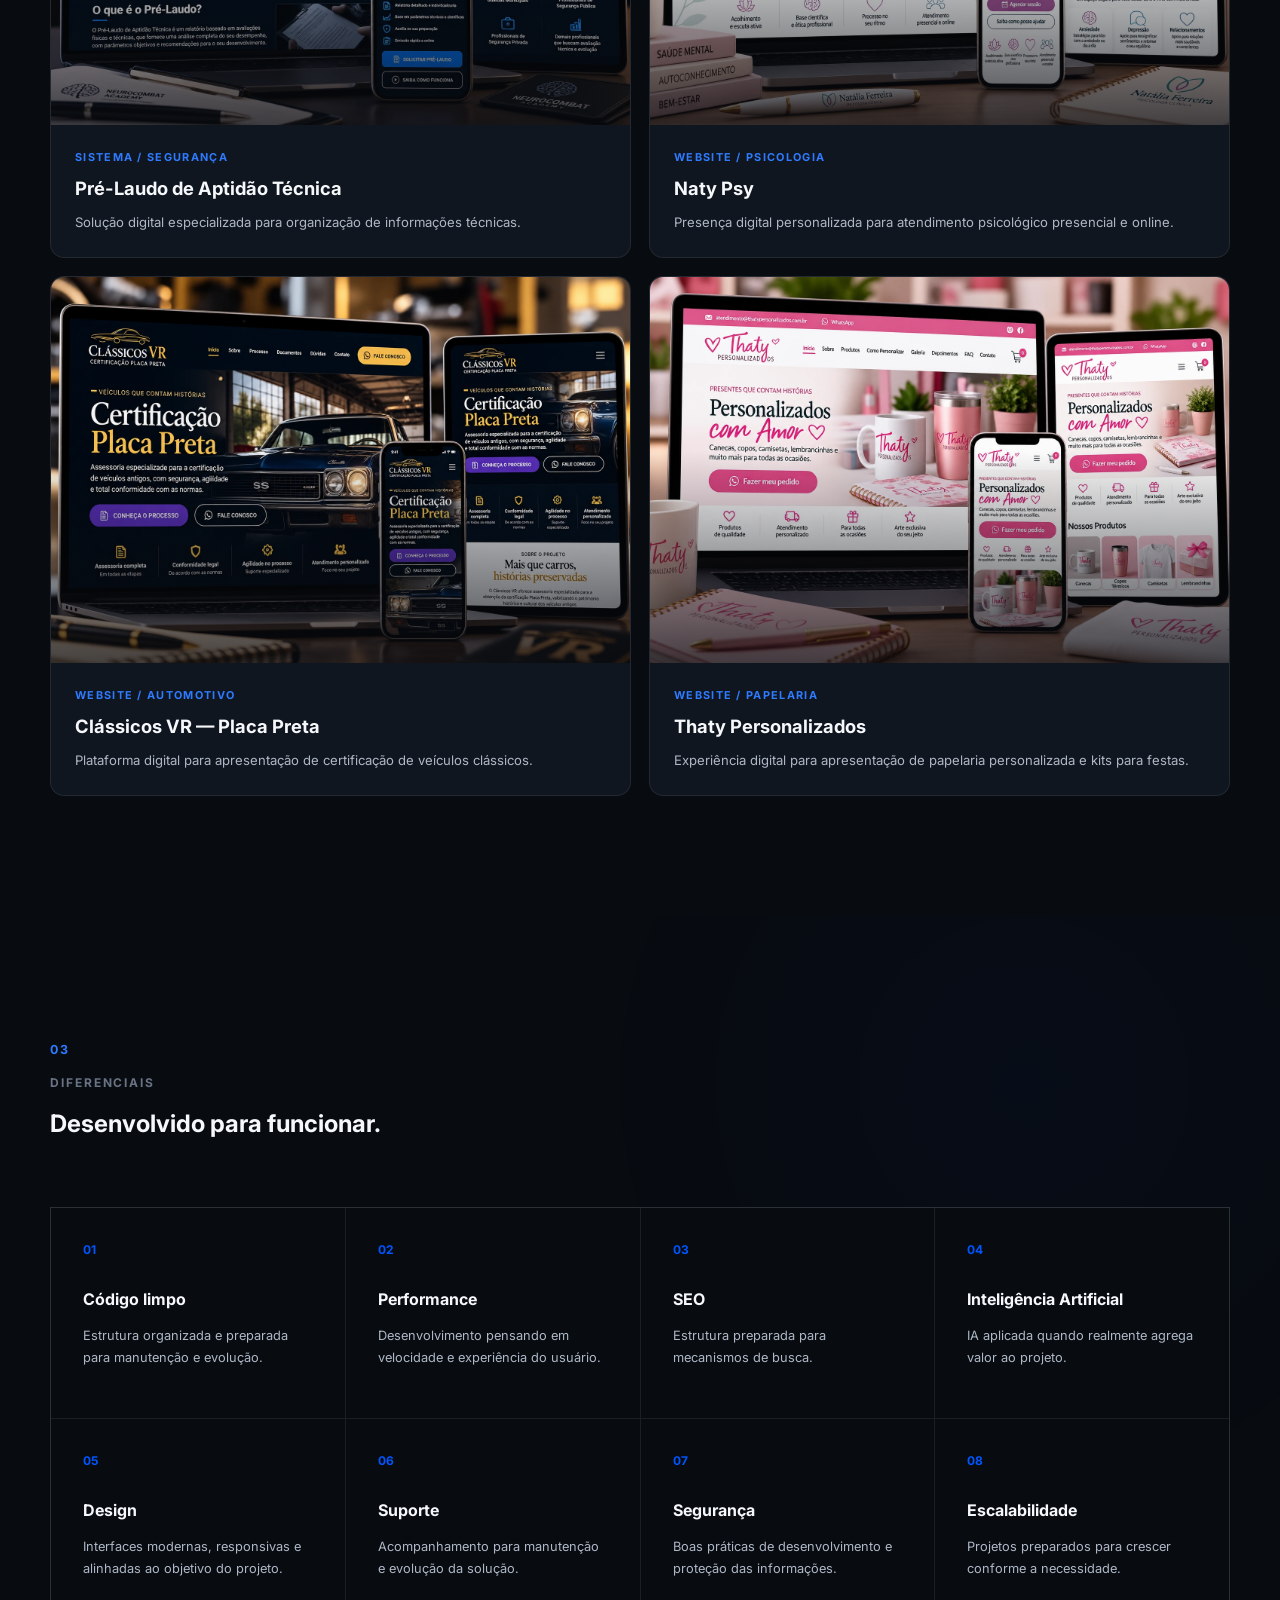
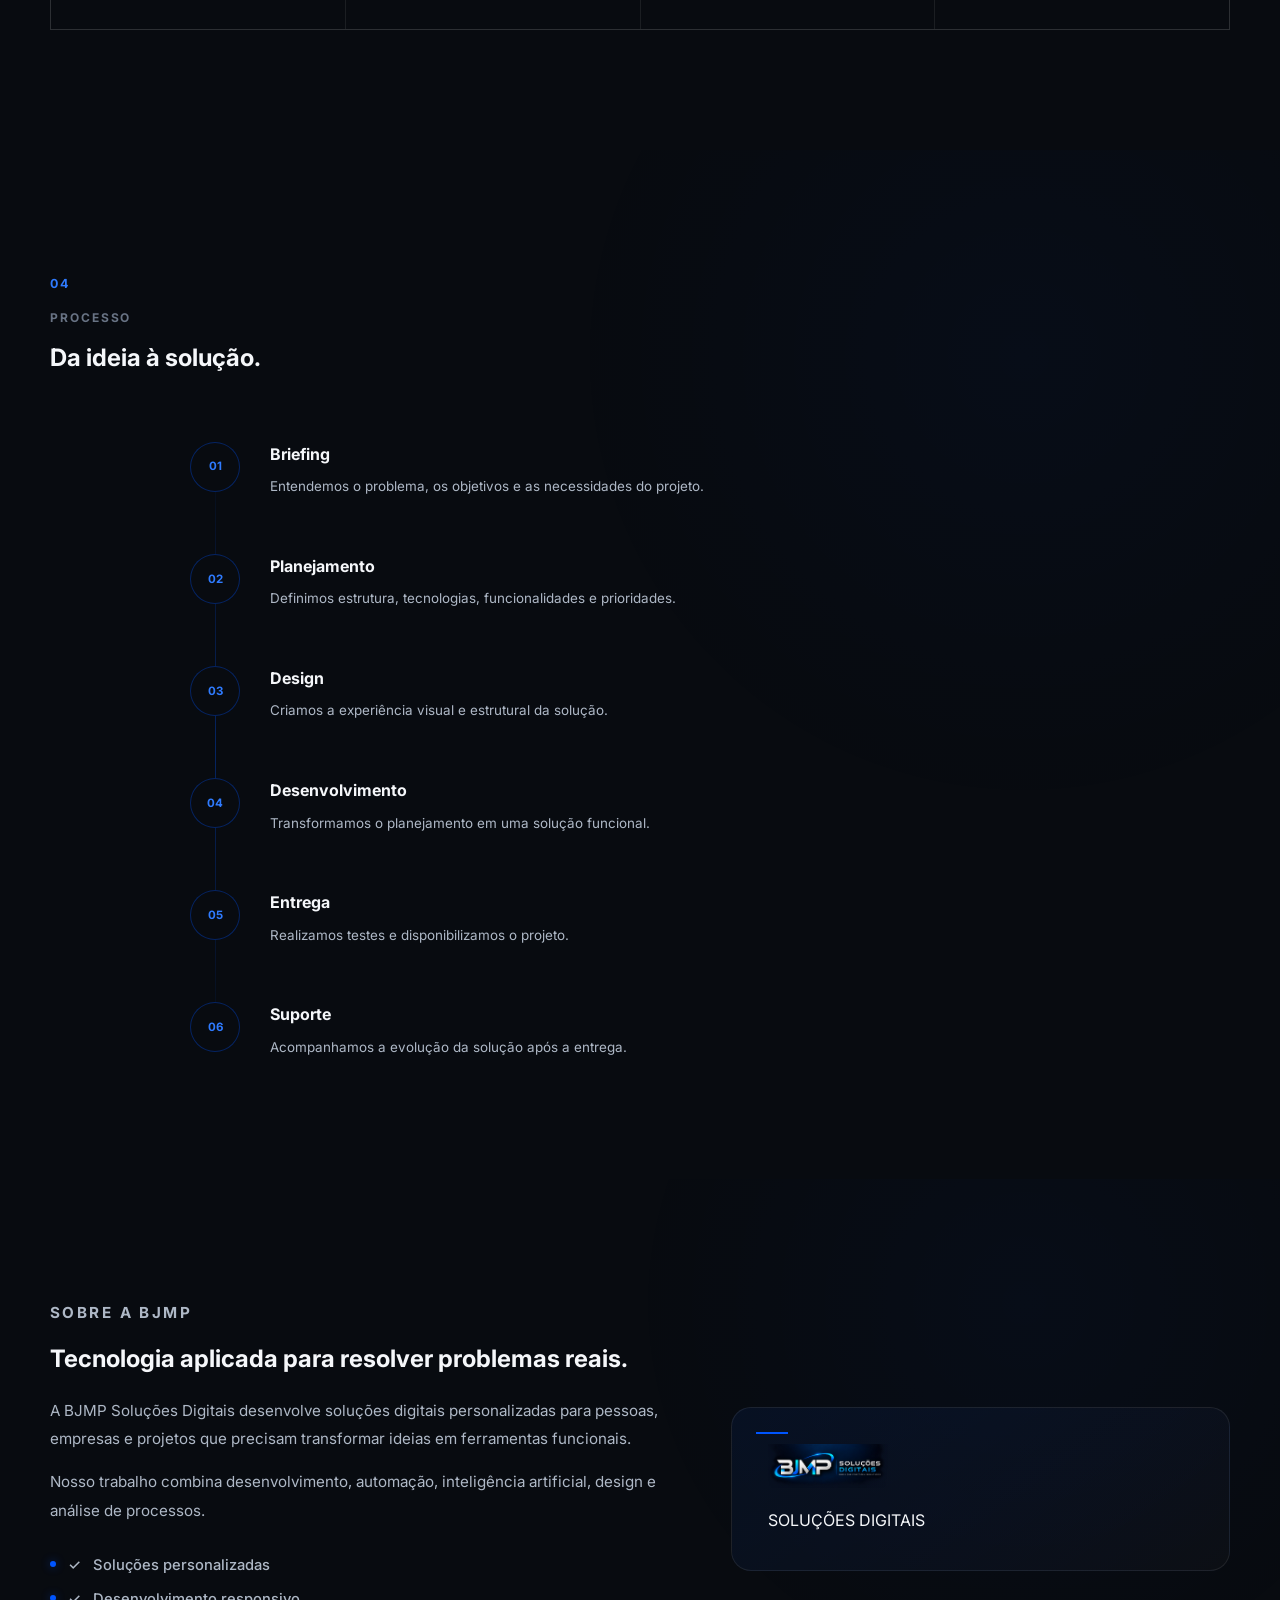
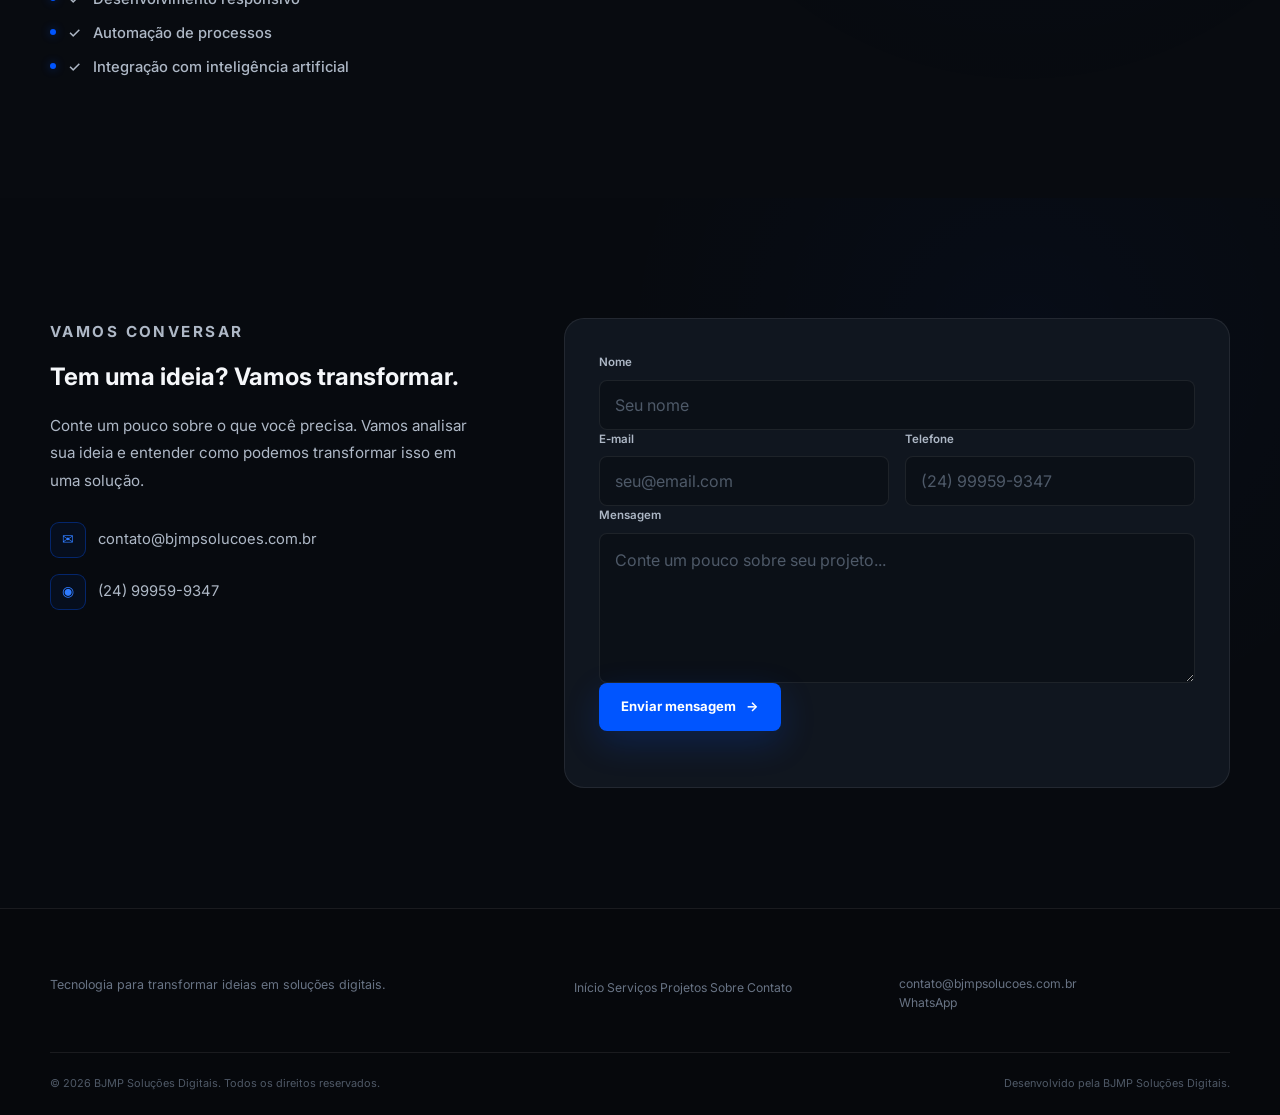
==== commit 0a7e9a34: "Add files via upload" ====
--- a/index.html
+++ b/index.html
@@ -1,6 +1,15 @@
 <!DOCTYPE html>
 <html lang="pt-BR">
 <head>
+
+    <!-- Google Analytics 4: BJMP Soluções Digitais -->
+    <script async src="https://www.googletagmanager.com/gtag/js?id=G-PEJJYLBZ94"></script>
+    <script>
+        window.dataLayer = window.dataLayer || [];
+        function gtag(){dataLayer.push(arguments);}
+        gtag('js', new Date());
+        gtag('config', 'G-PEJJYLBZ94');
+    </script>
     <meta charset="UTF-8">
 
     <meta
@@ -1707,4 +1716,4 @@
     <script src="js/script.js"></script>
 
 </body>
-    </html>
+</html>
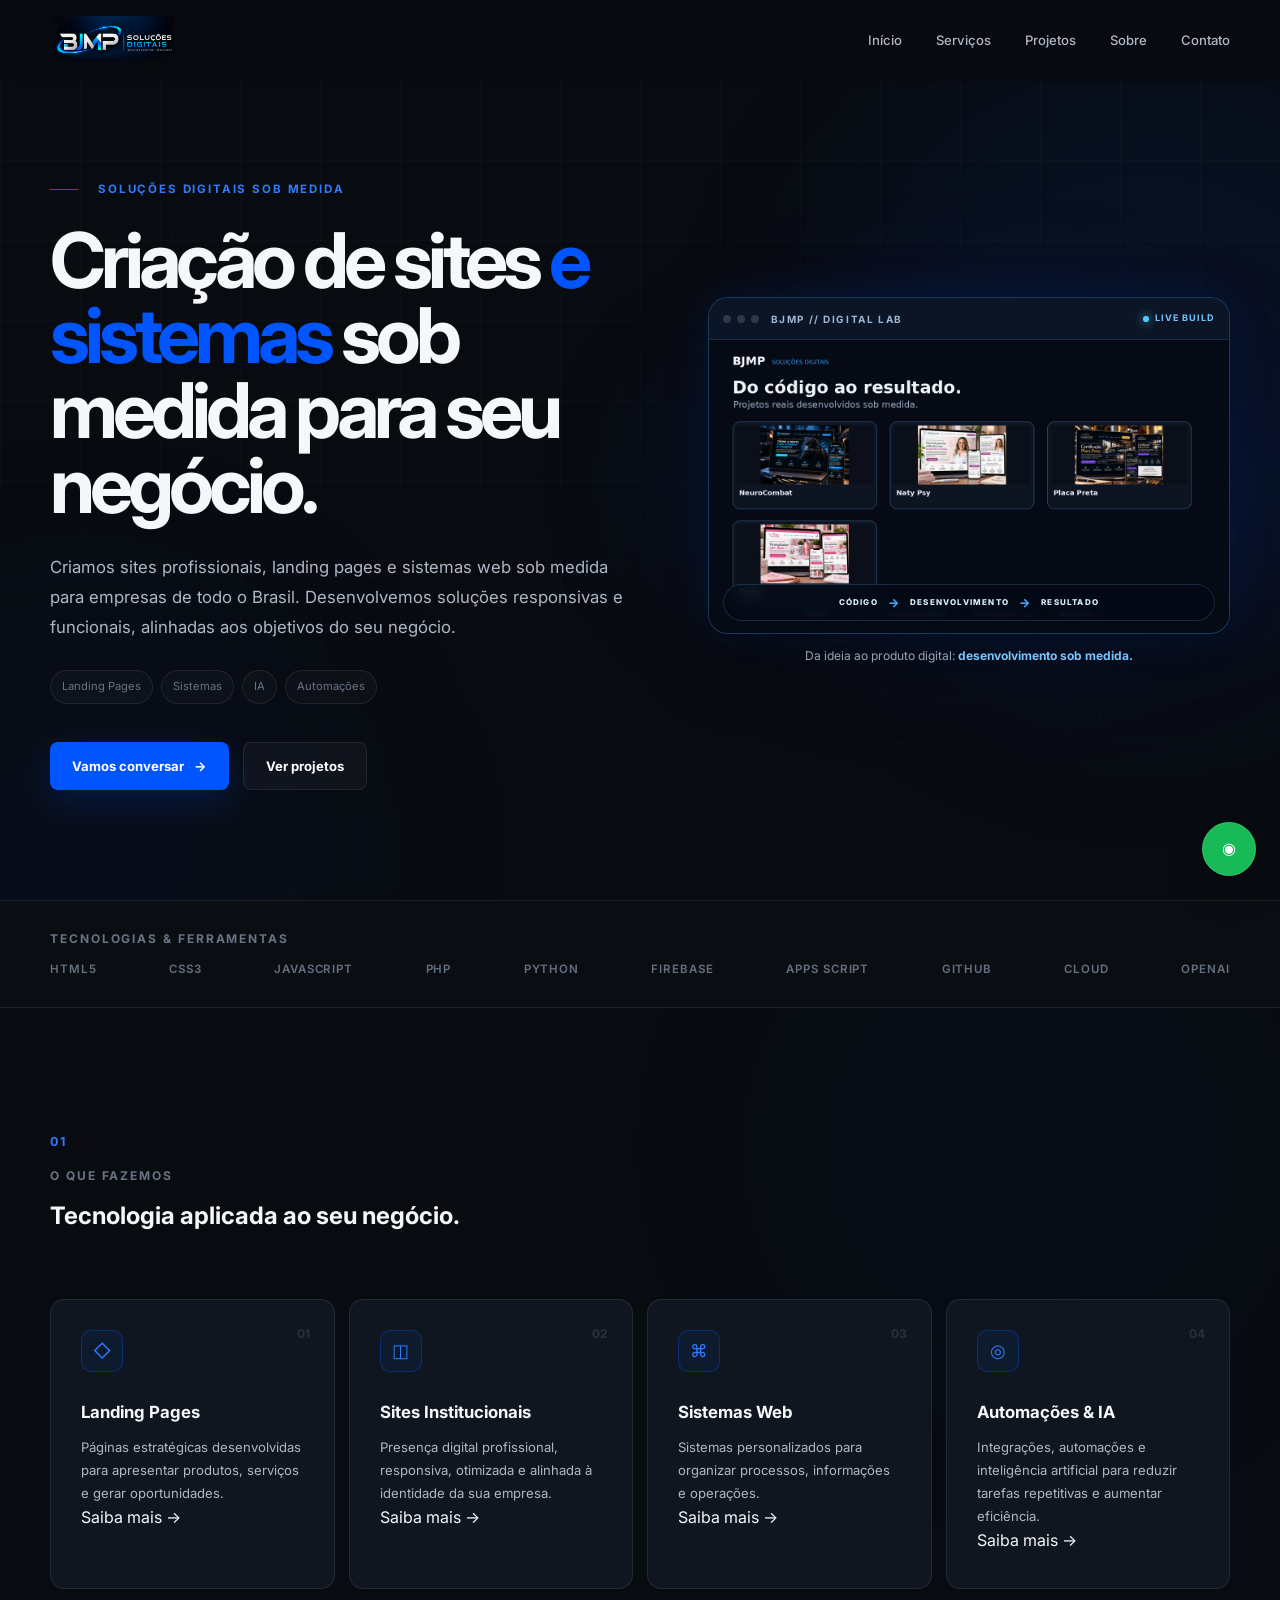
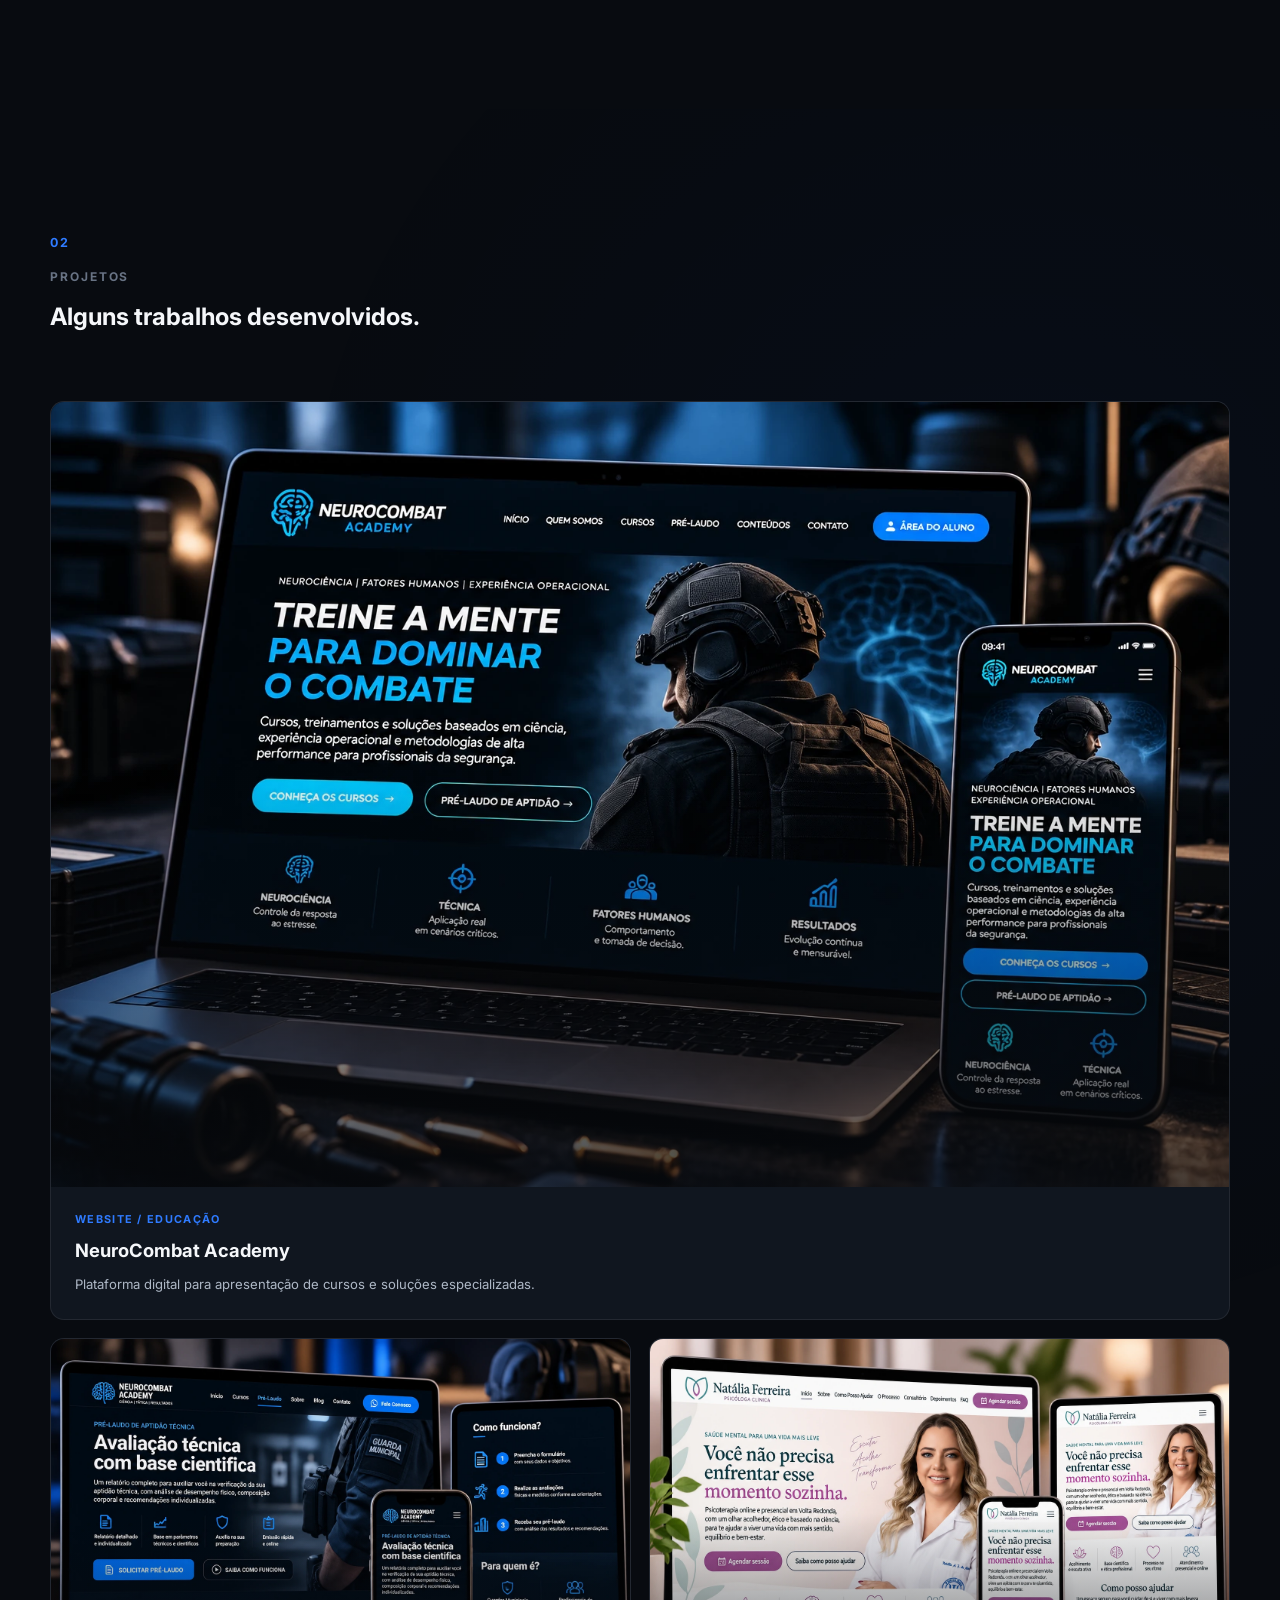
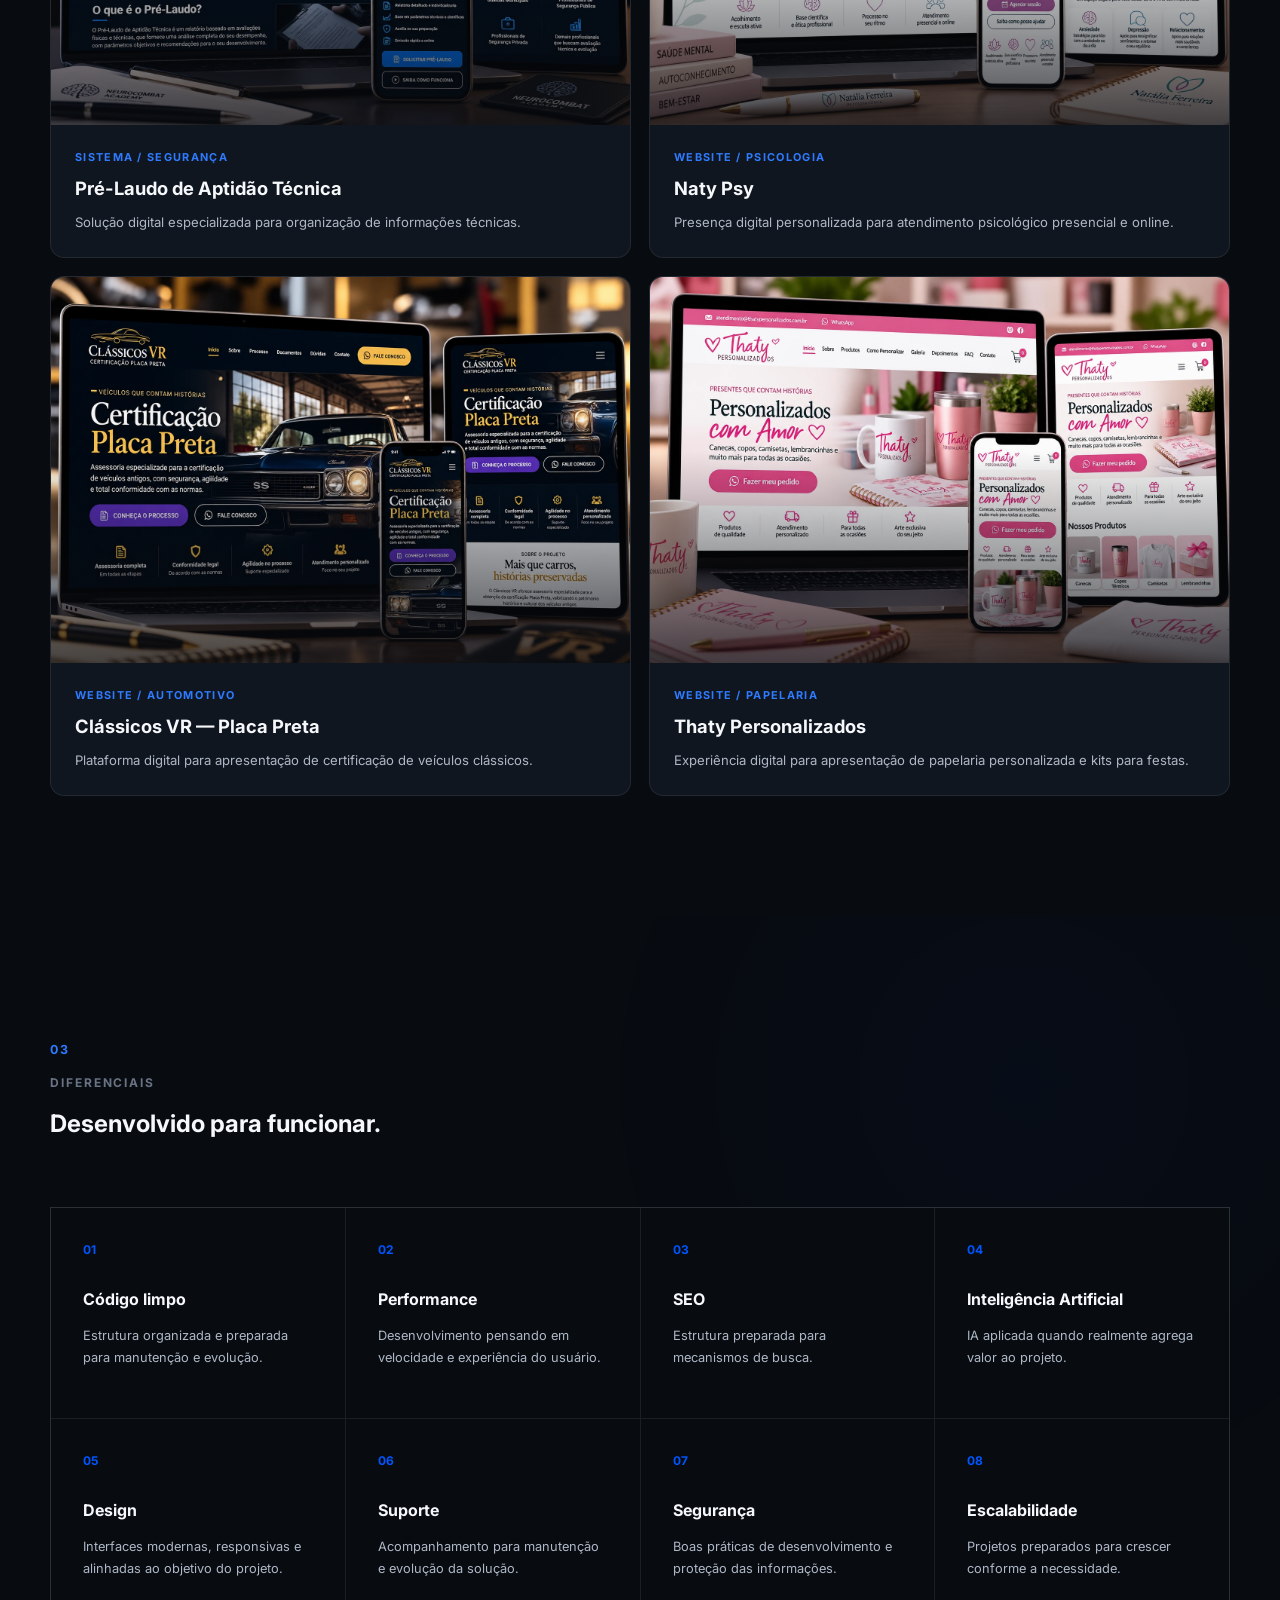
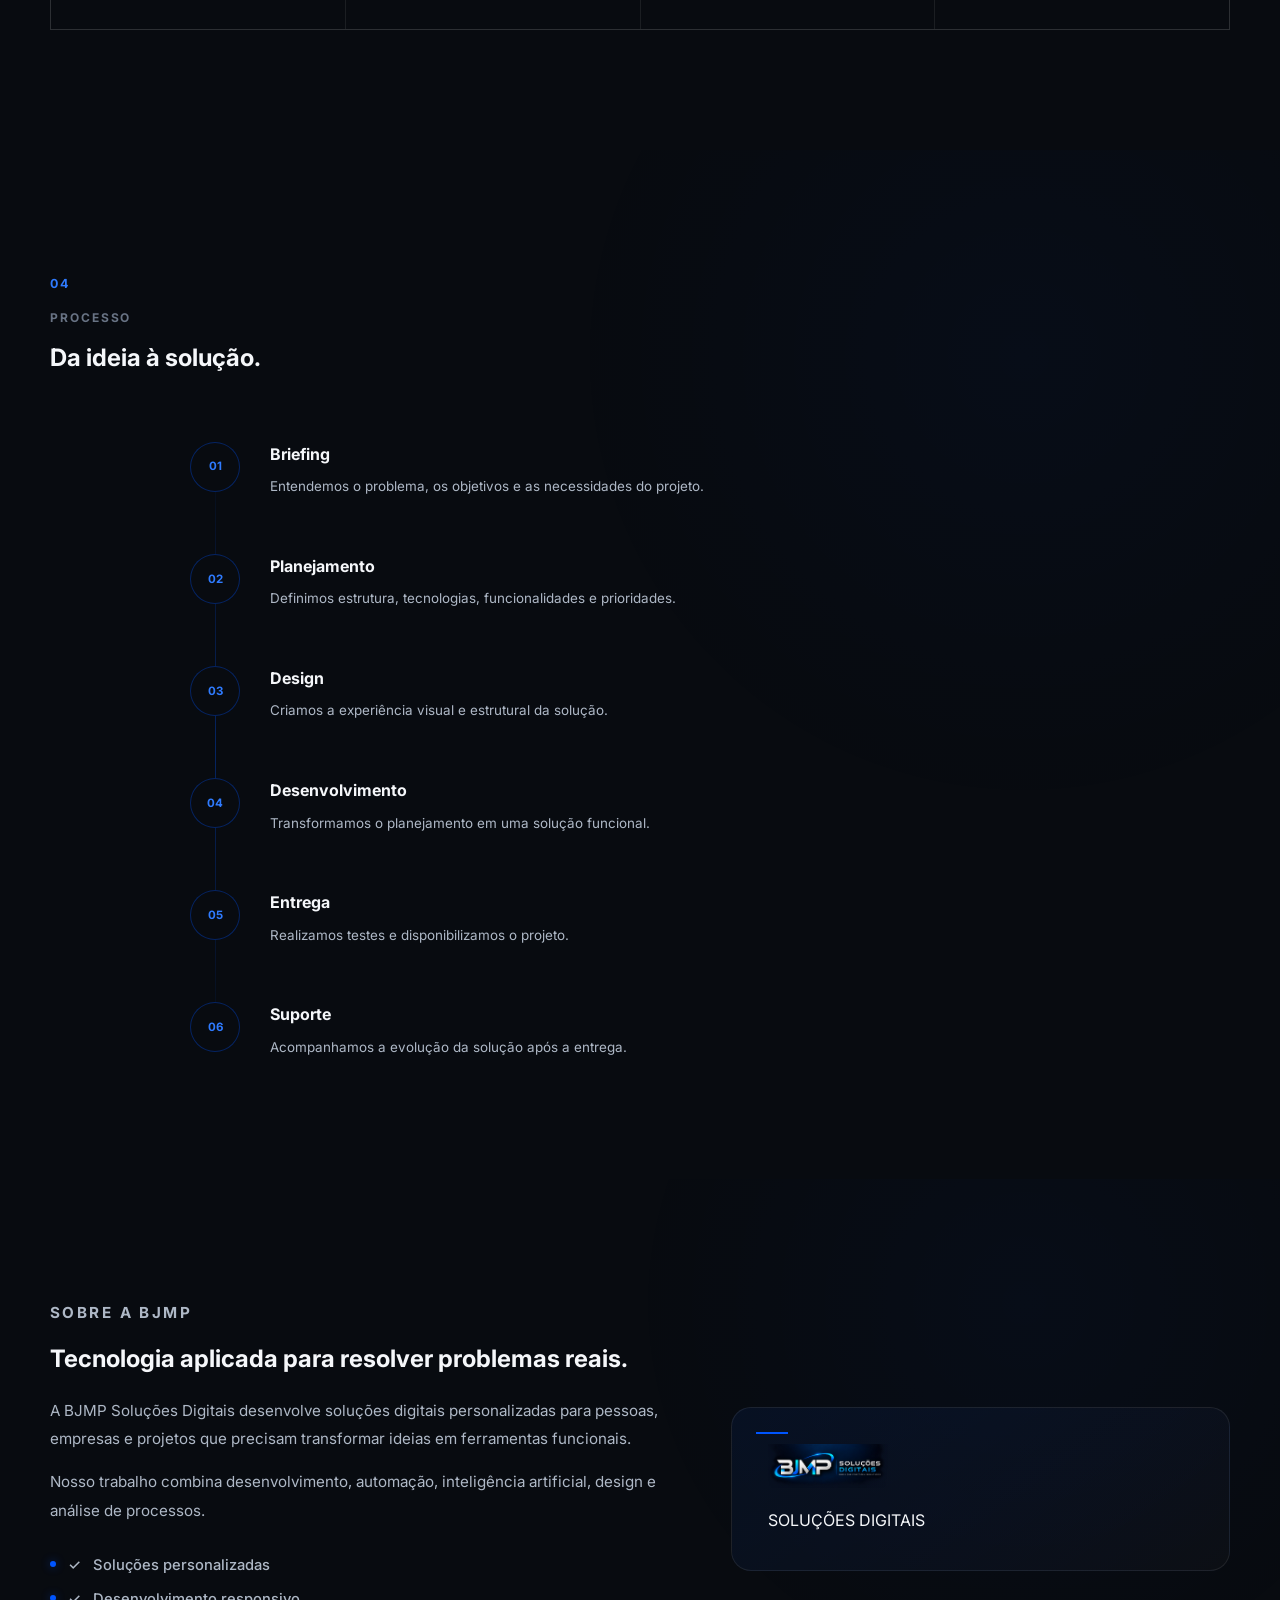
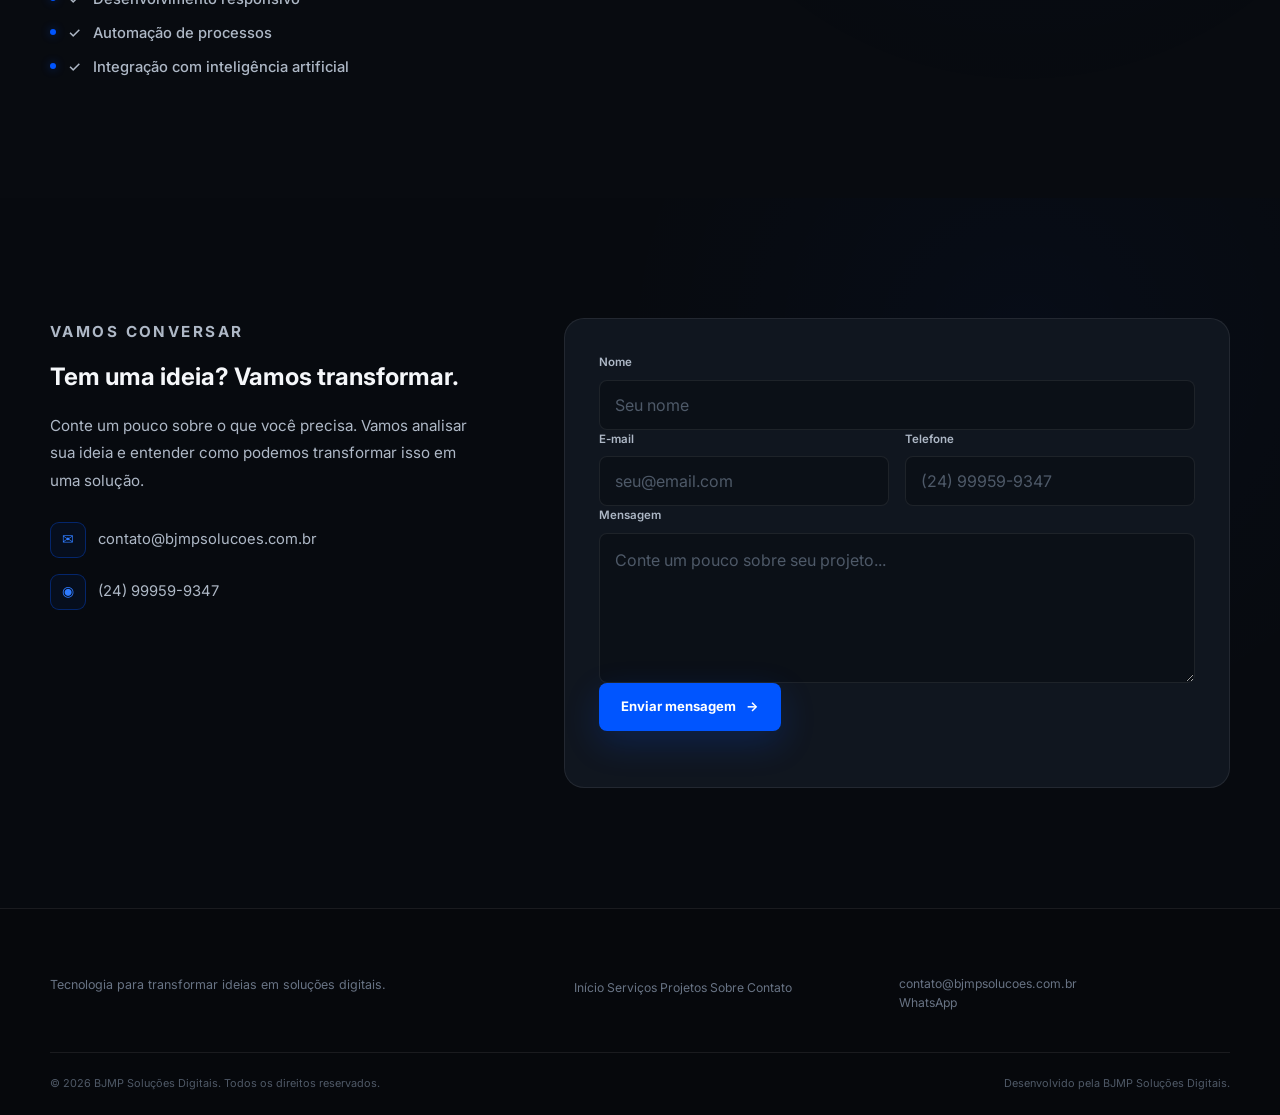
==== commit 0ba60f06: "Add files via upload" ====
--- a/index.html
+++ b/index.html
@@ -19,7 +19,7 @@
 
     <meta
         name="description"
-        content="BJMP Soluções Digitais — desenvolvimento de sites, sistemas web, automações e soluções com inteligência artificial."
+        content="Criação de sites, landing pages e sistemas web sob medida para empresas em todo o Brasil. Soluções responsivas, funcionais e alinhadas aos objetivos do seu negócio."
     >
 
     <meta
@@ -59,12 +59,12 @@
 
     <meta
         property="og:title"
-        content="BJMP Soluções Digitais | Sites, Sistemas, IA e Automações"
+        content="Criação de Sites e Sistemas Sob Medida | BJMP Soluções Digitais"
     >
 
     <meta
         property="og:description"
-        content="Desenvolvimento de sites, sistemas web, automações e soluções com inteligência artificial para empresas e profissionais."
+        content="Criação de sites, landing pages e sistemas web sob medida para empresas em todo o Brasil. Conheça os projetos da BJMP Soluções Digitais."
     >
 
     <meta
@@ -84,12 +84,12 @@
 
     <meta
         name="twitter:title"
-        content="BJMP Soluções Digitais | Sites, Sistemas, IA e Automações"
+        content="Criação de Sites e Sistemas Sob Medida | BJMP Soluções Digitais"
     >
 
     <meta
         name="twitter:description"
-        content="Desenvolvimento de sites, sistemas web, automações e soluções com inteligência artificial."
+        content="Criação de sites, landing pages e sistemas web sob medida para empresas em todo o Brasil."
     >
 
     <meta
@@ -97,7 +97,7 @@
         content="https://www.bjmpsolucoes.com.br/img/og-bjmp.jpg"
     >
 
-    <title>BJMP Soluções Digitais | Sites, Sistemas, IA e Automações</title>
+    <title>Criação de Sites e Sistemas Sob Medida | BJMP Soluções Digitais</title>
 
     <link
         rel="icon"
@@ -125,13 +125,28 @@
     <script type="application/ld+json">
     {
         "@context": "https://schema.org",
-        "@type": "Organization",
-        "name": "BJMP Soluções Digitais",
-        "url": "https://www.bjmpsolucoes.com.br/",
-        "logo": "https://www.bjmpsolucoes.com.br/img/logo-bjmp.svg",
-        "email": "contato@bjmpsolucoes.com.br",
-        "telephone": "+55 24 99959-9347",
-        "description": "Desenvolvimento de sites, sistemas web, automações e soluções com inteligência artificial."
+        "@graph": [
+            {
+                "@type": "Organization",
+                "@id": "https://www.bjmpsolucoes.com.br/#organization",
+                "name": "BJMP Soluções Digitais",
+                "url": "https://www.bjmpsolucoes.com.br/",
+                "logo": "https://www.bjmpsolucoes.com.br/img/logo-bjmp.svg",
+                "email": "contato@bjmpsolucoes.com.br",
+                "telephone": "+55 24 99959-9347",
+                "description": "Criação de sites, landing pages e sistemas web sob medida para empresas em todo o Brasil."
+            },
+            {
+                "@type": "WebSite",
+                "@id": "https://www.bjmpsolucoes.com.br/#website",
+                "url": "https://www.bjmpsolucoes.com.br/",
+                "name": "BJMP Soluções Digitais",
+                "inLanguage": "pt-BR",
+                "publisher": {
+                    "@id": "https://www.bjmpsolucoes.com.br/#organization"
+                }
+            }
+        ]
     }
     </script>
 
@@ -407,20 +422,20 @@
 
                     <h1>
 
-                        Transformamos
-
-                        <span>ideias</span>
-
-                        em soluções digitais.
+                        Criação de sites
+
+                        <span>e sistemas</span>
+
+                        sob medida para seu negócio.
 
                     </h1>
 
 
                     <p class="hero-description">
 
-                        Desenvolvemos sites, sistemas, automações e
-                        soluções inteligentes para transformar problemas
-                        reais em experiências digitais eficientes.
+                        Criamos sites profissionais, landing pages e sistemas web sob medida
+                        para empresas de todo o Brasil. Desenvolvemos soluções
+                        responsivas e funcionais, alinhadas aos objetivos do seu negócio.
 
                     </p>
 
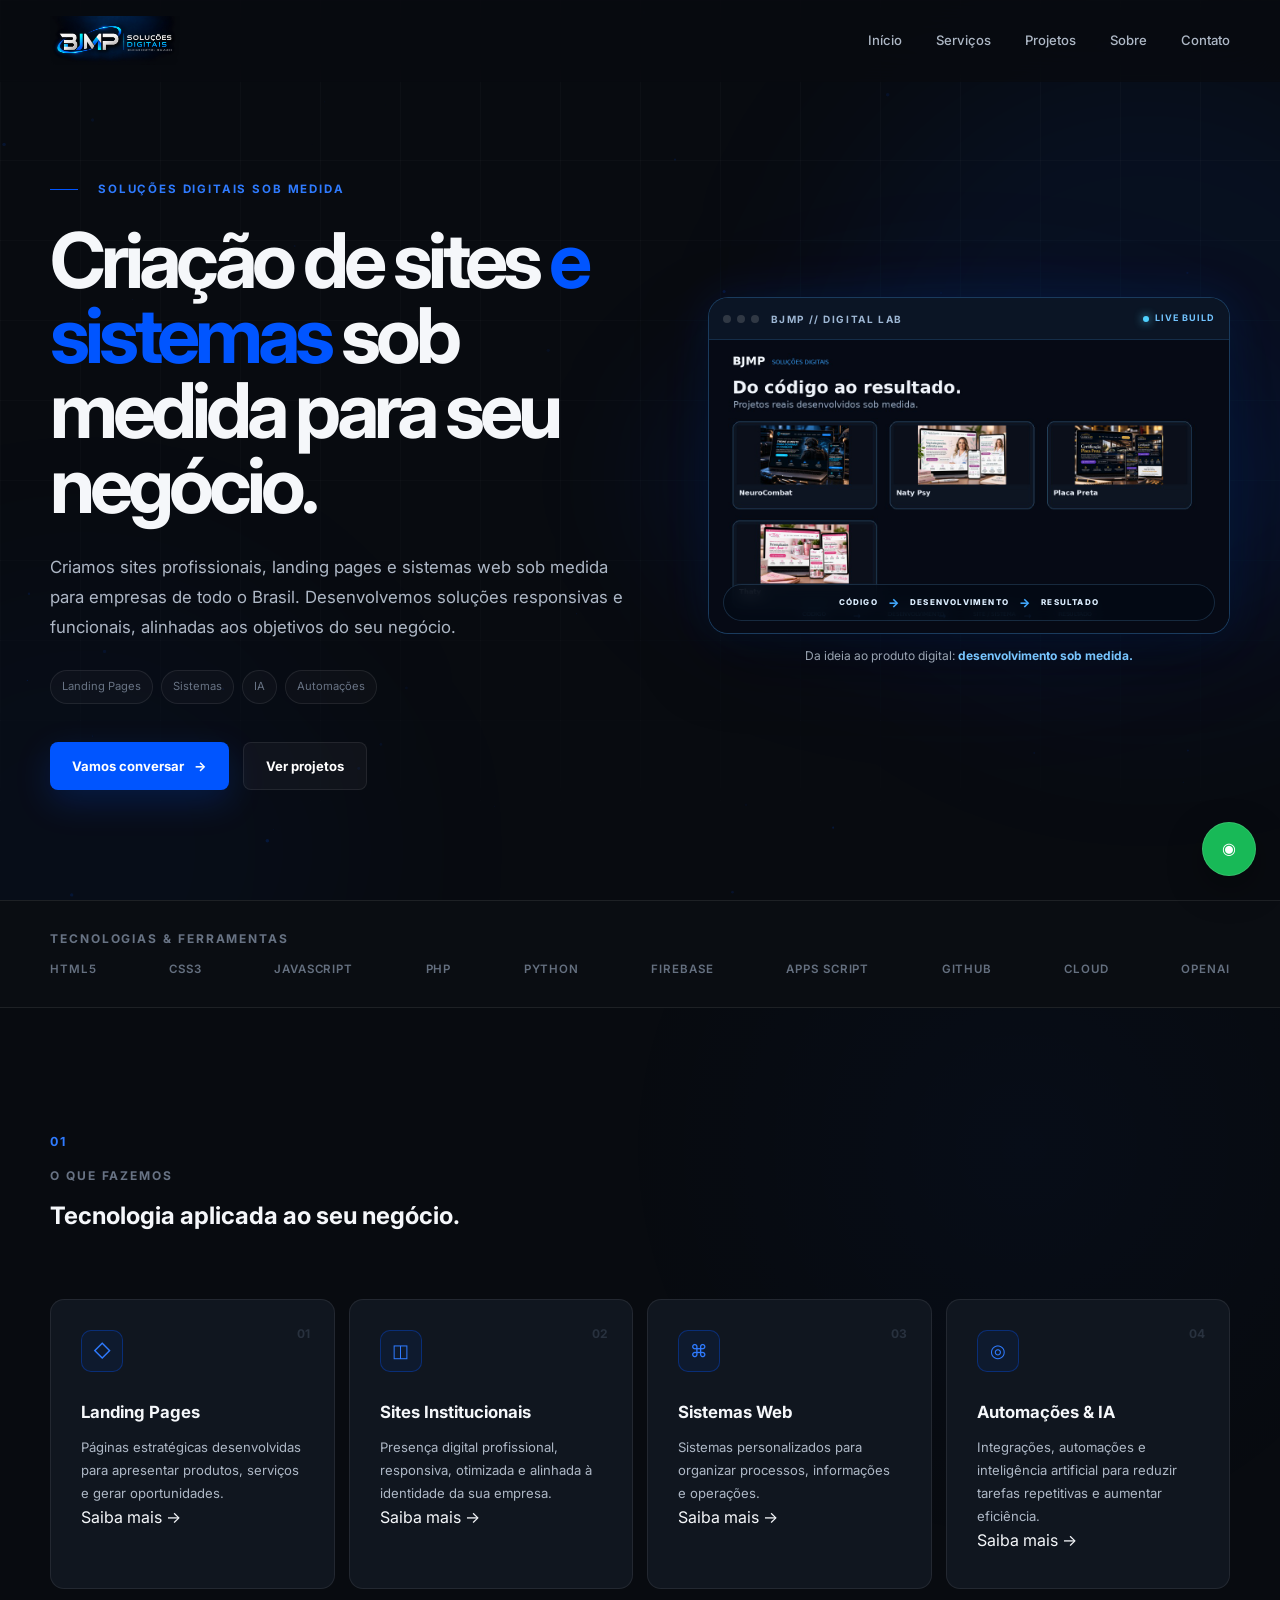
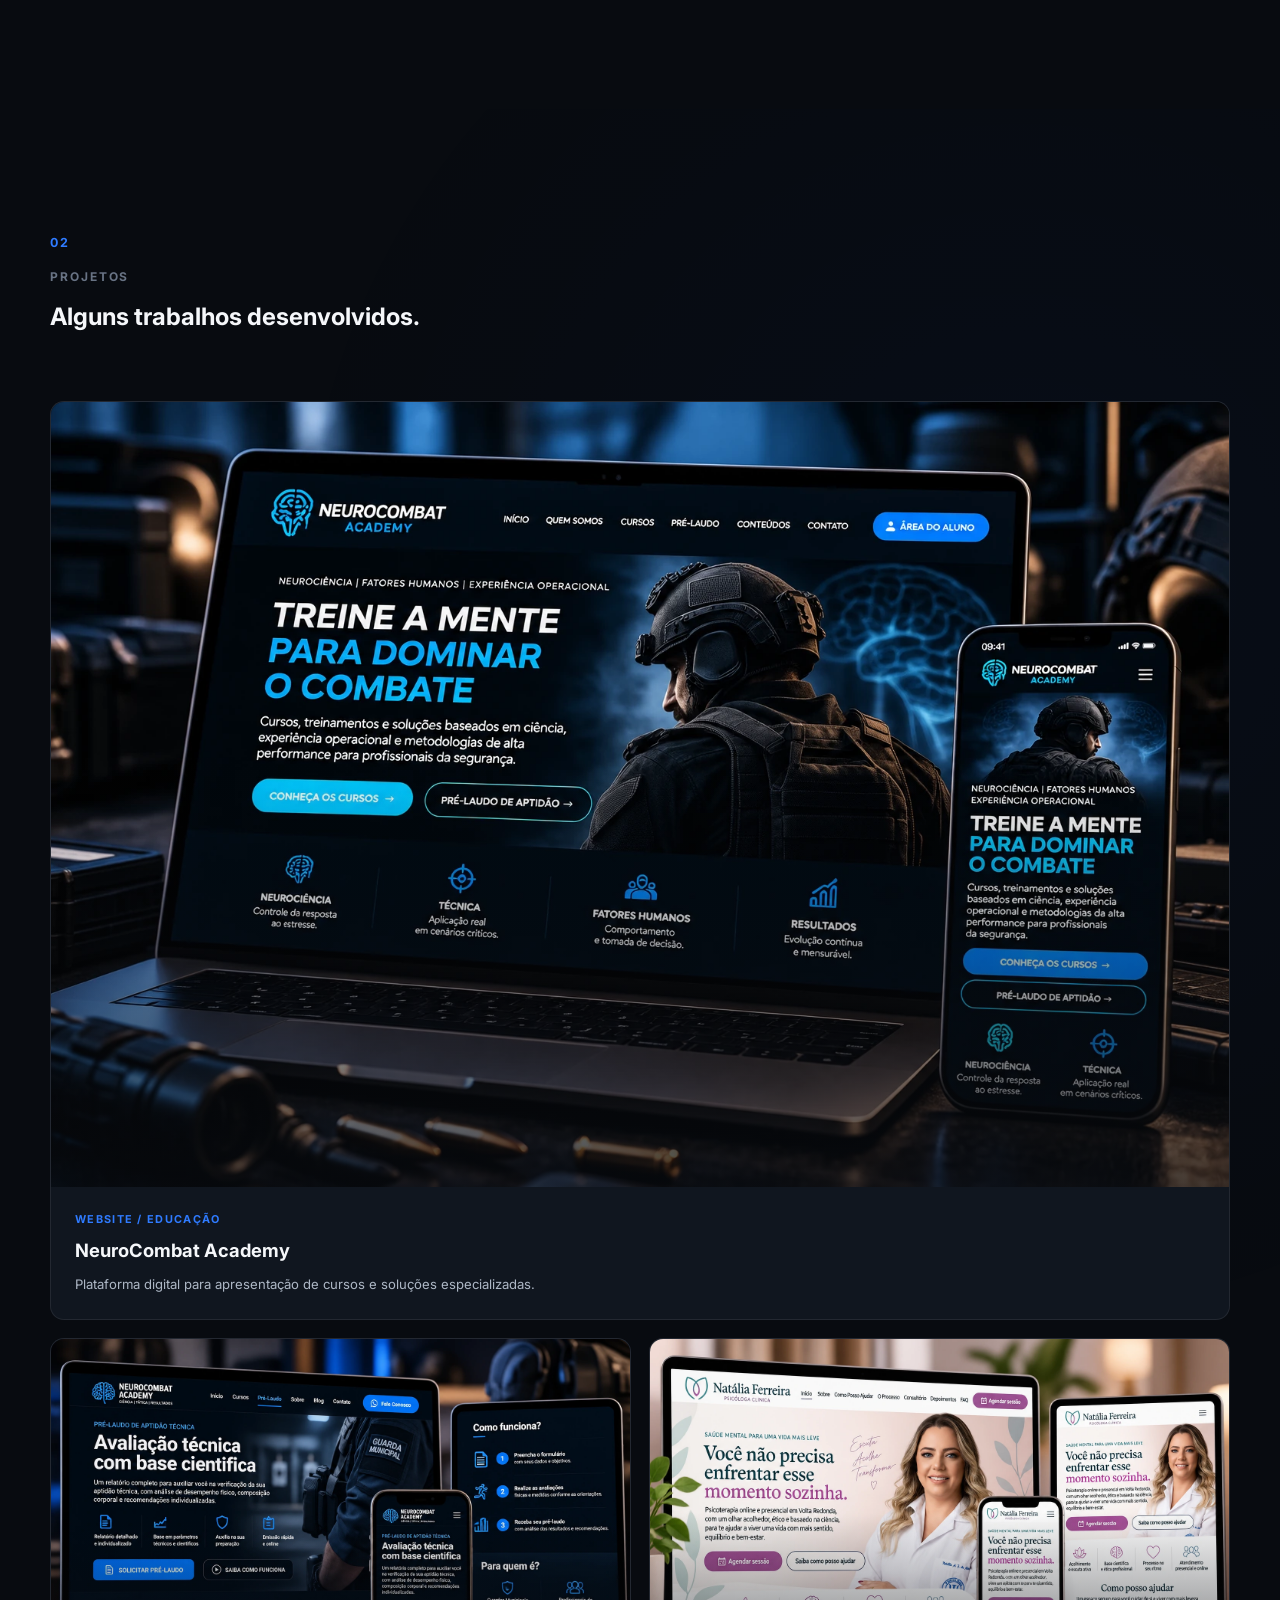
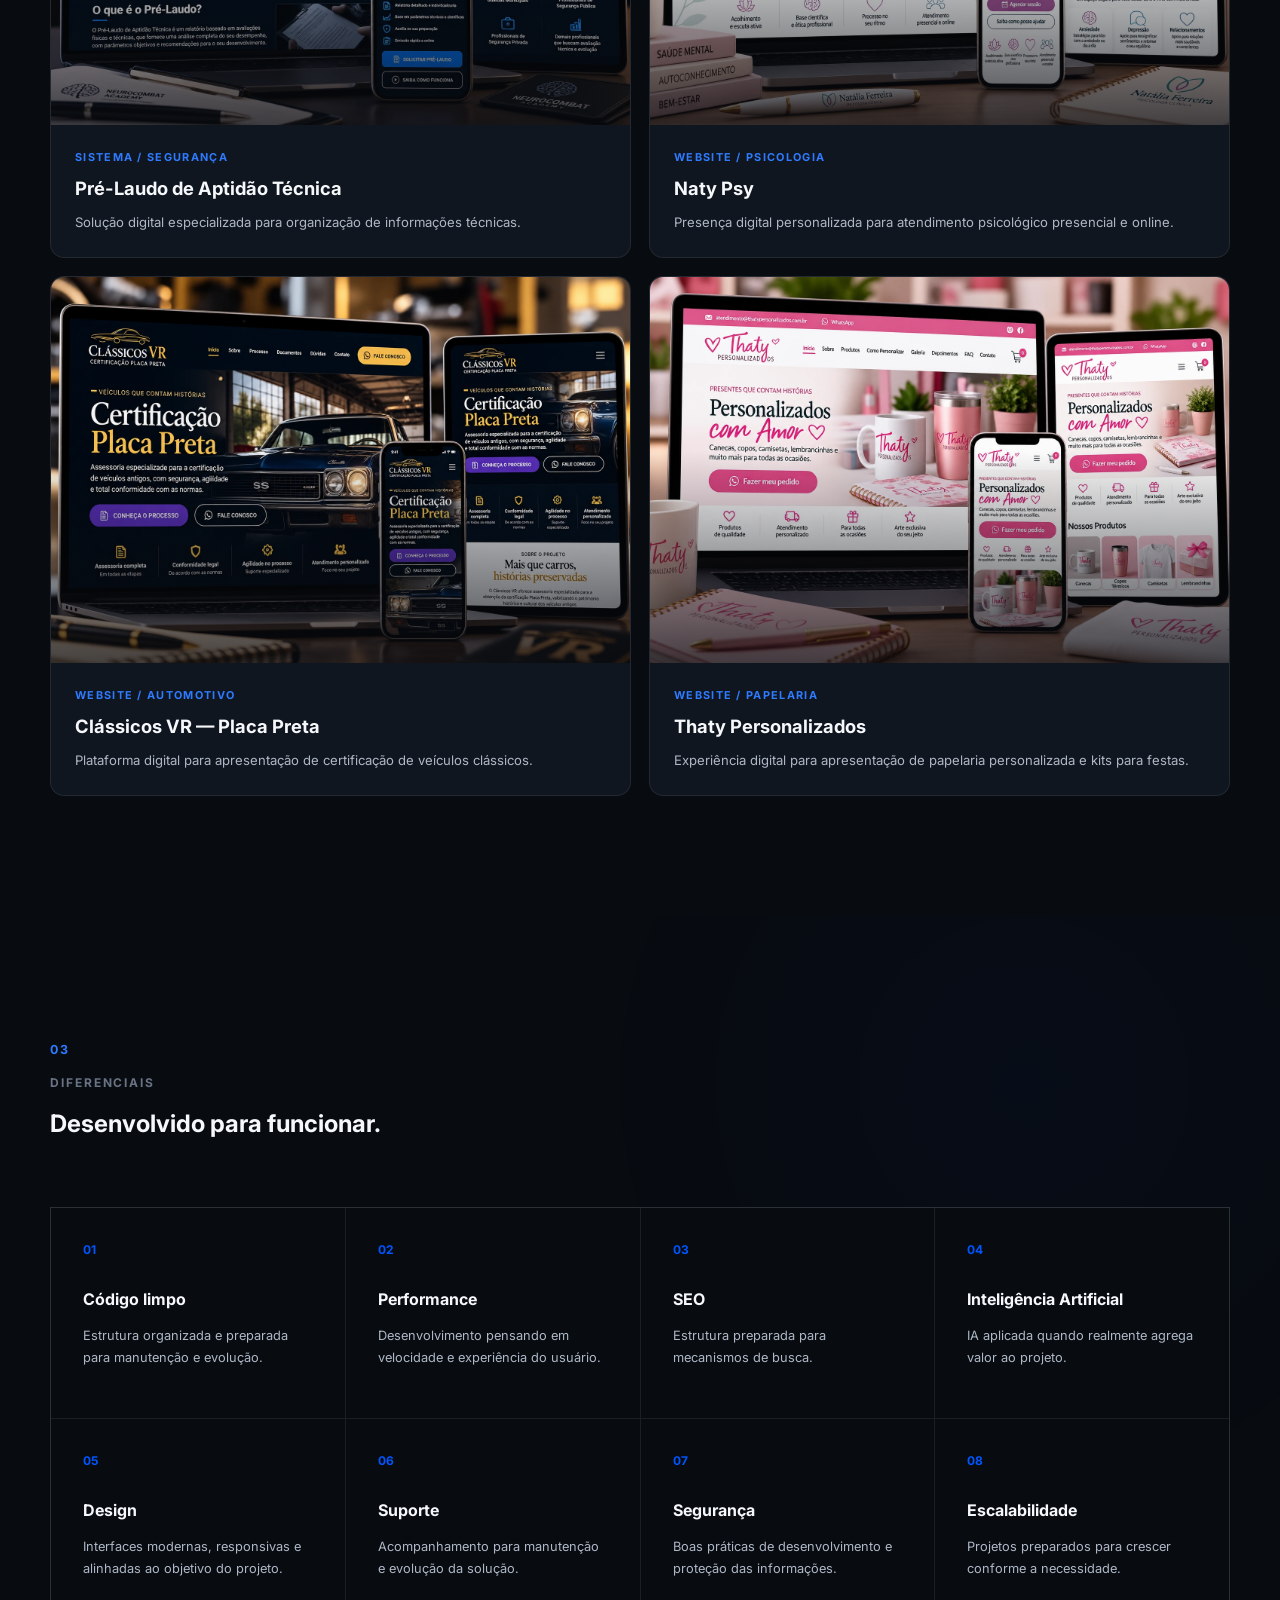
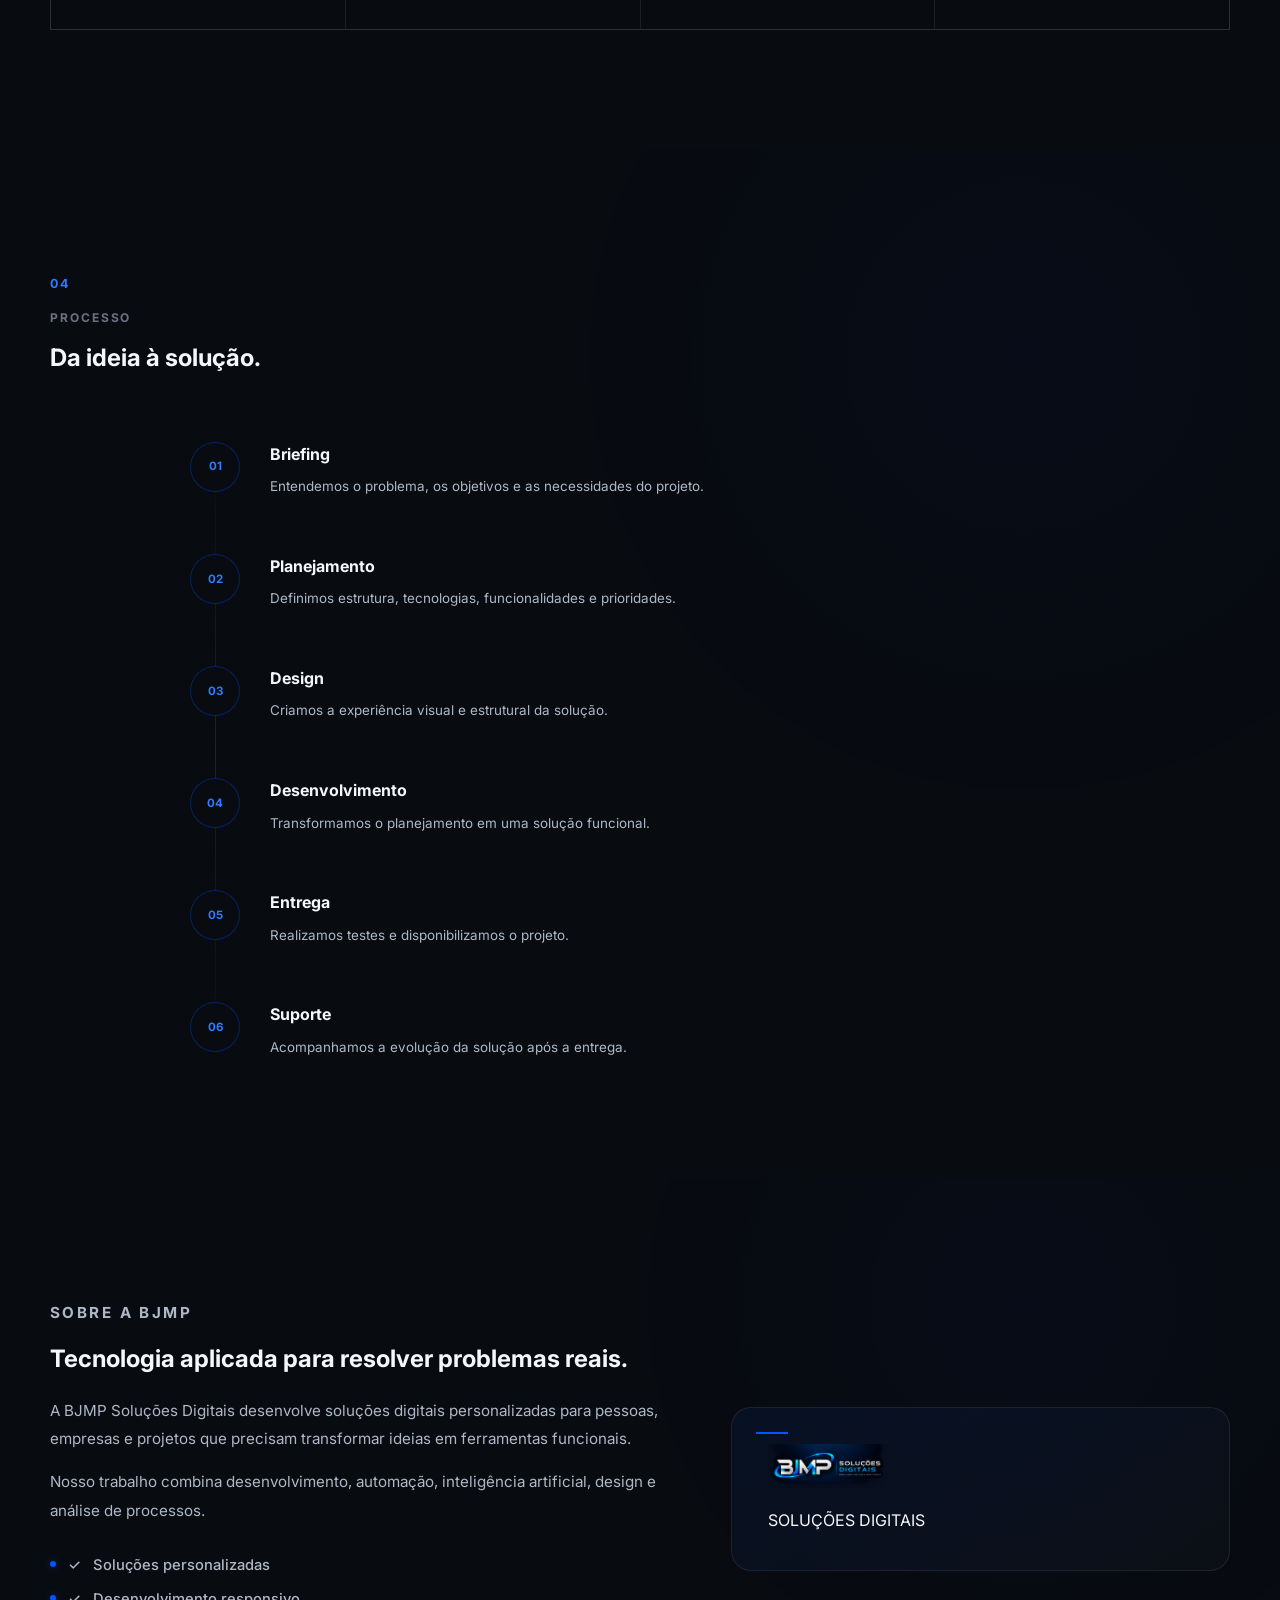
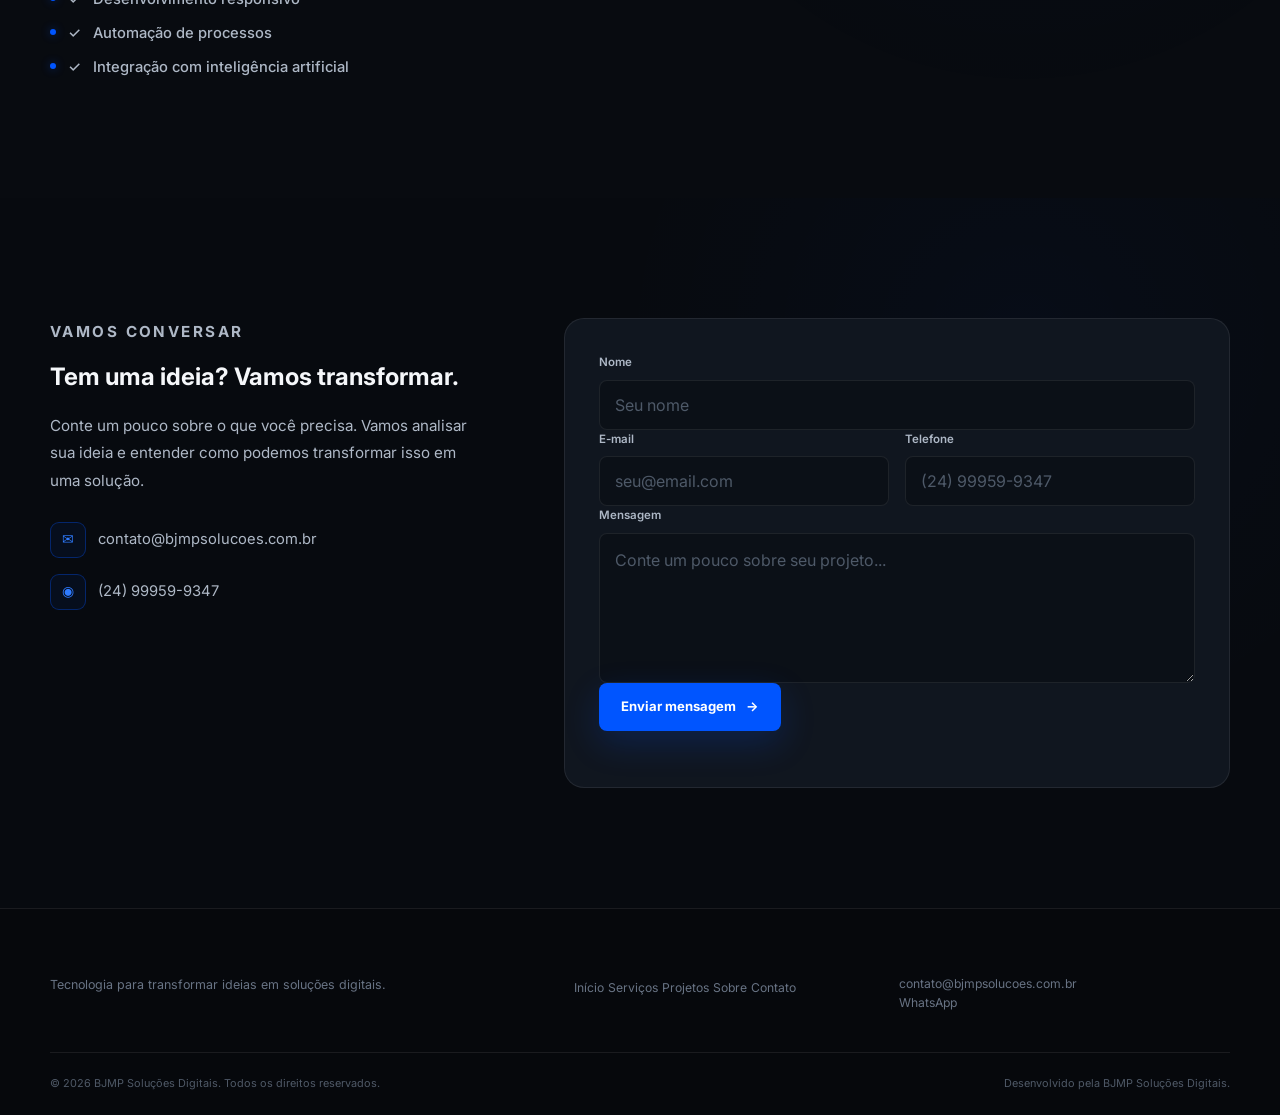
==== commit 2cef3f30: "Refactor navigation links for consistency" ====
--- a/index.html
+++ b/index.html
@@ -351,25 +351,11 @@
                 aria-label="Navegação principal"
             >
 
-                <a href="#inicio">
-                    Início
-                </a>
-
-                <a href="#servicos">
-                    Serviços
-                </a>
-
-                <a href="#projetos">
-                    Projetos
-                </a>
-
-                <a href="#sobre">
-                    Sobre
-                </a>
-
-                <a href="#contato">
-                    Contato
-                </a>
+                <a href="#inicio">Início</a>
+                <a href="#servicos">Serviços</a>
+                <a href="#projetos">Projetos</a>
+                <a href="/sobre/">Sobre</a>
+                <a href="/contato/">Contato</a>
 
             </nav>
 
@@ -1649,25 +1635,11 @@
 
             <div class="footer-links">
 
-                <a href="#inicio">
-                    Início
-                </a>
-
-                <a href="#servicos">
-                    Serviços
-                </a>
-
-                <a href="#projetos">
-                    Projetos
-                </a>
-
-                <a href="#sobre">
-                    Sobre
-                </a>
-
-                <a href="#contato">
-                    Contato
-                </a>
+                <a href="#inicio">Início</a>
+                <a href="#servicos">Serviços</a>
+                <a href="#projetos">Projetos</a>
+                <a href="/sobre/">Sobre</a>
+                <a href="/contato/">Contato</a>
 
             </div>
 
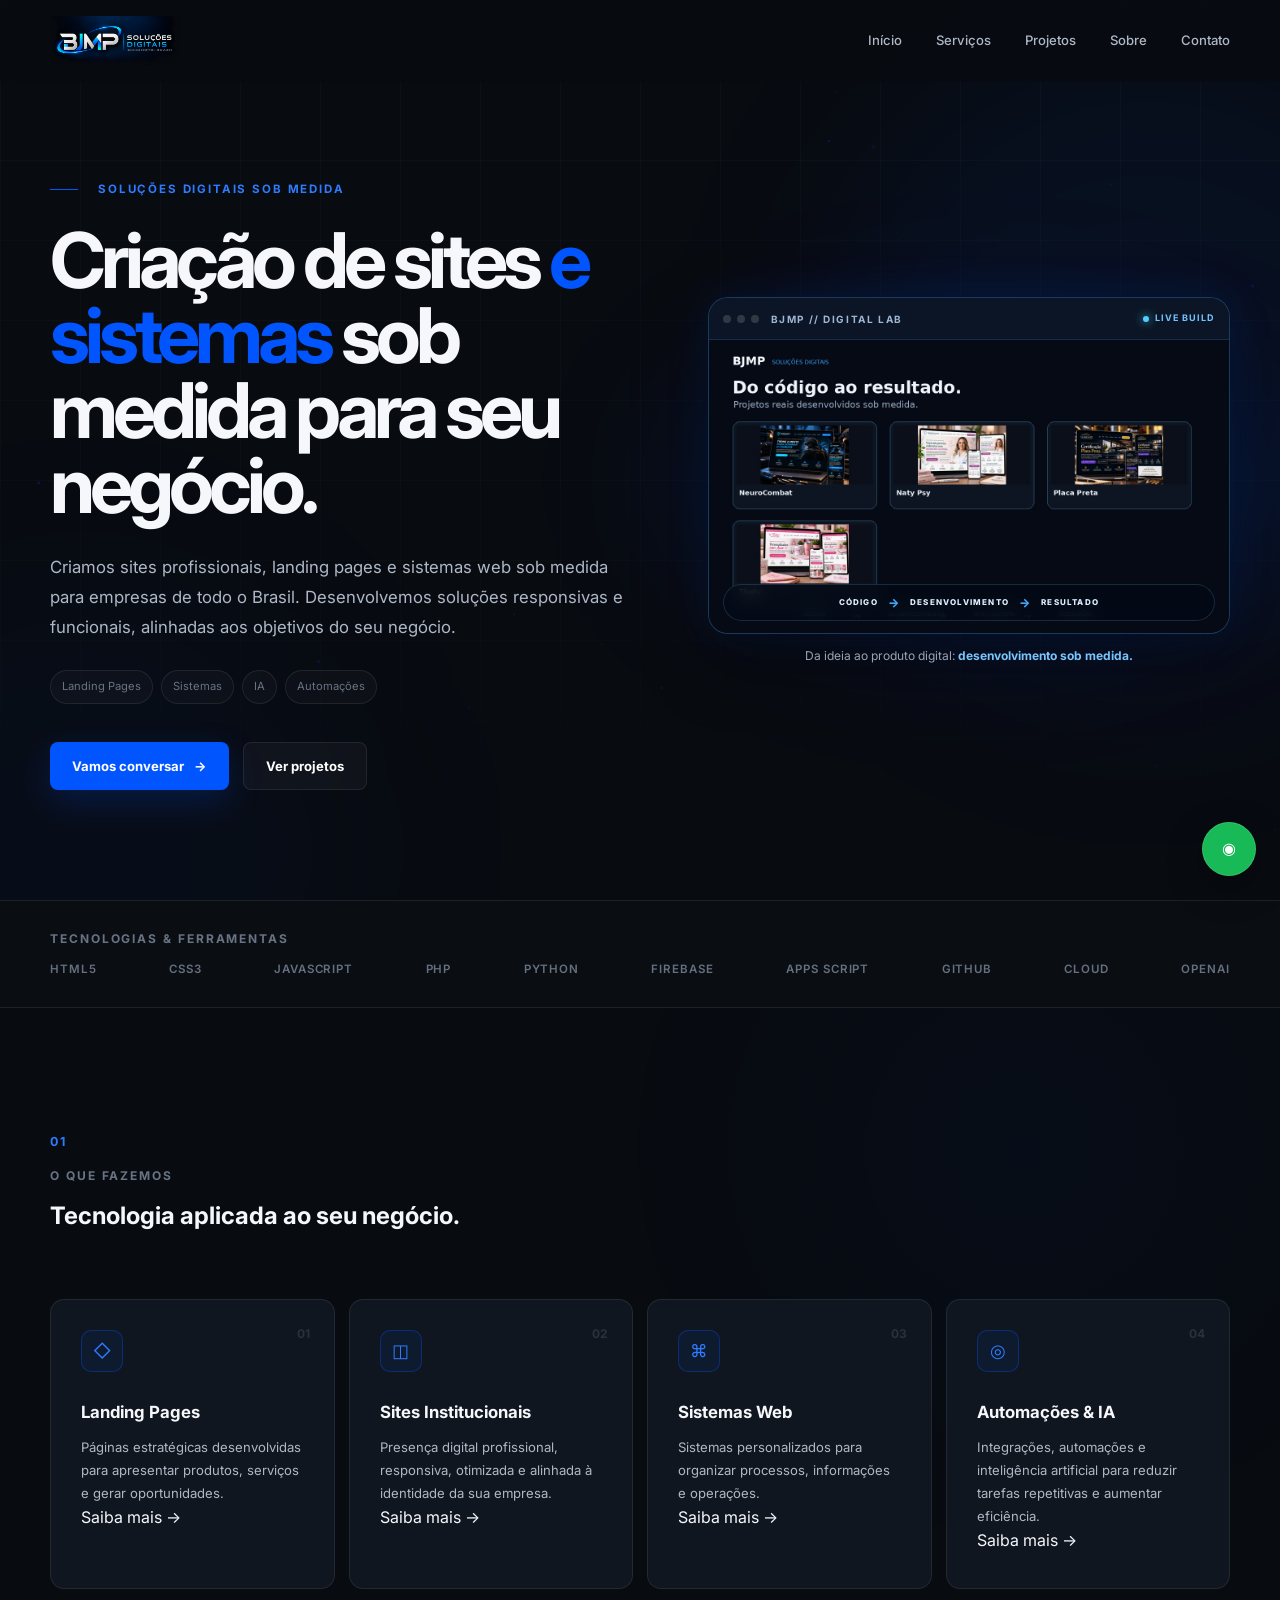
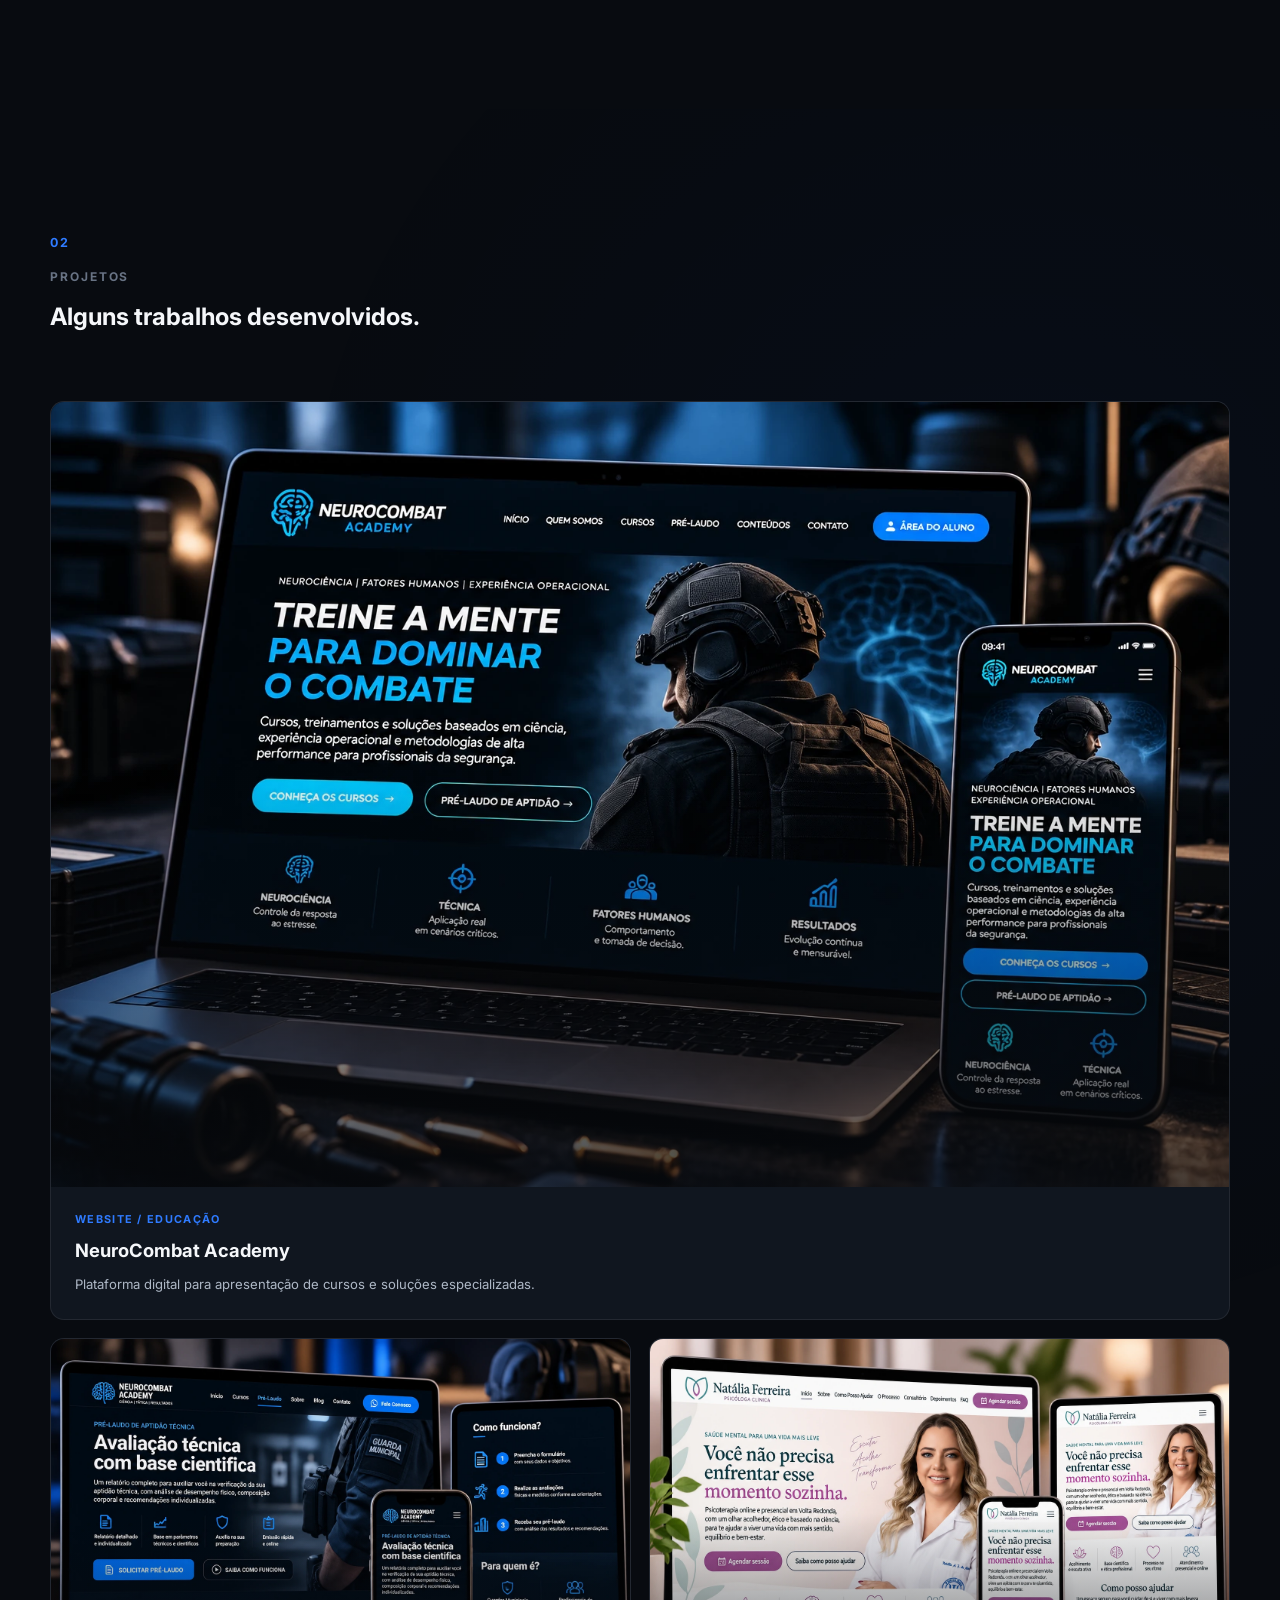
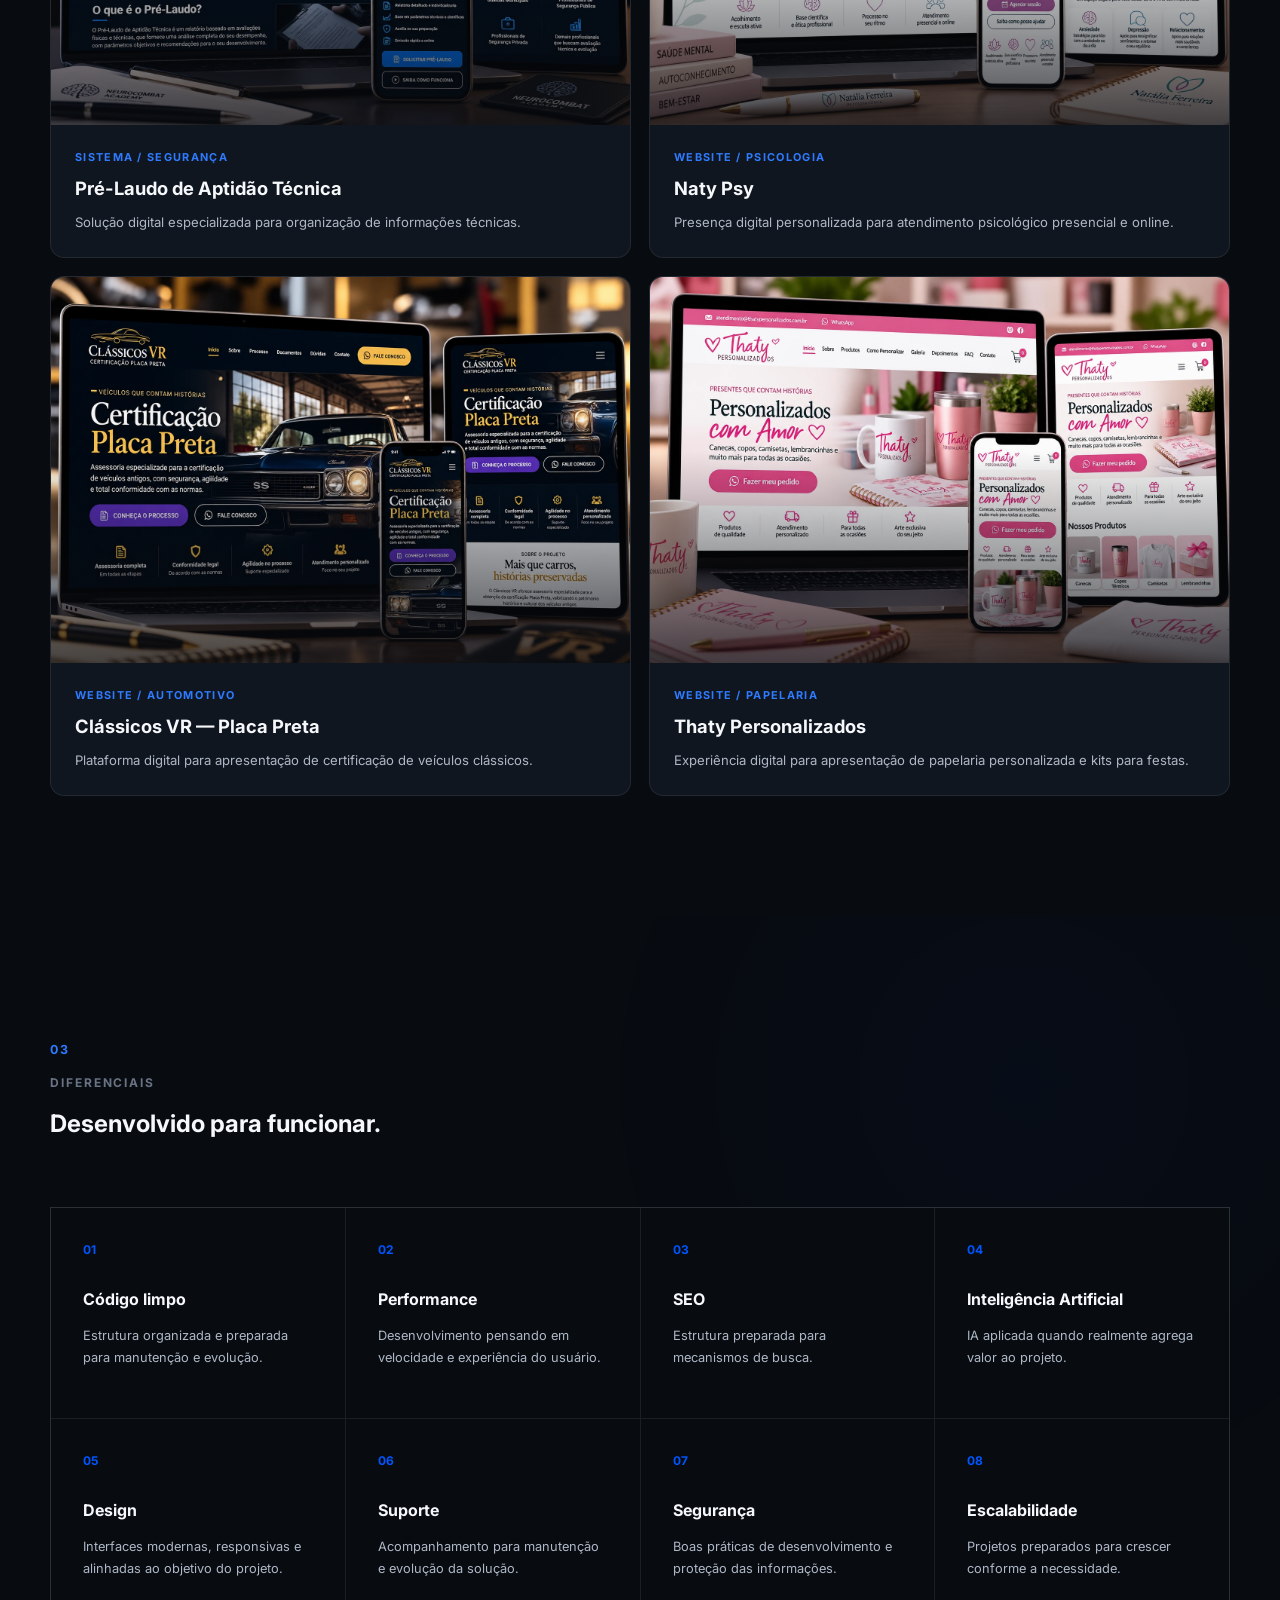
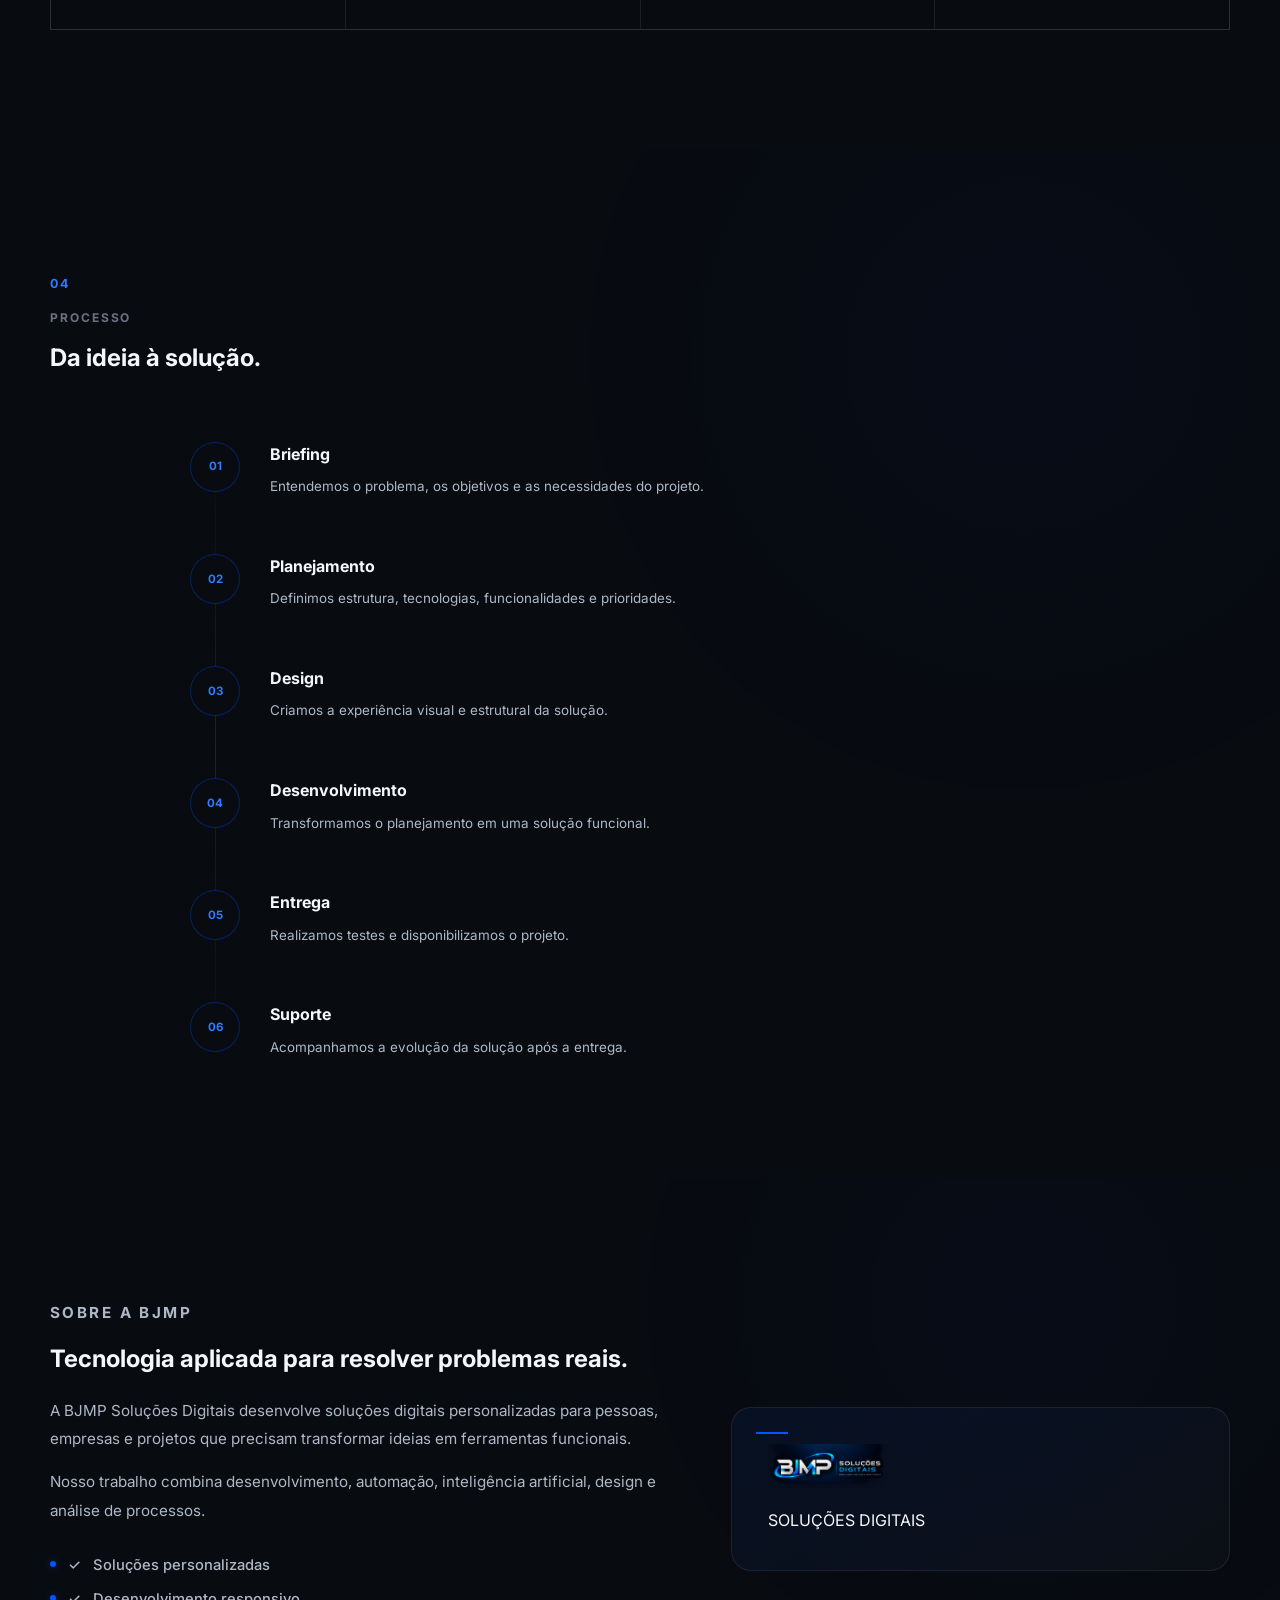
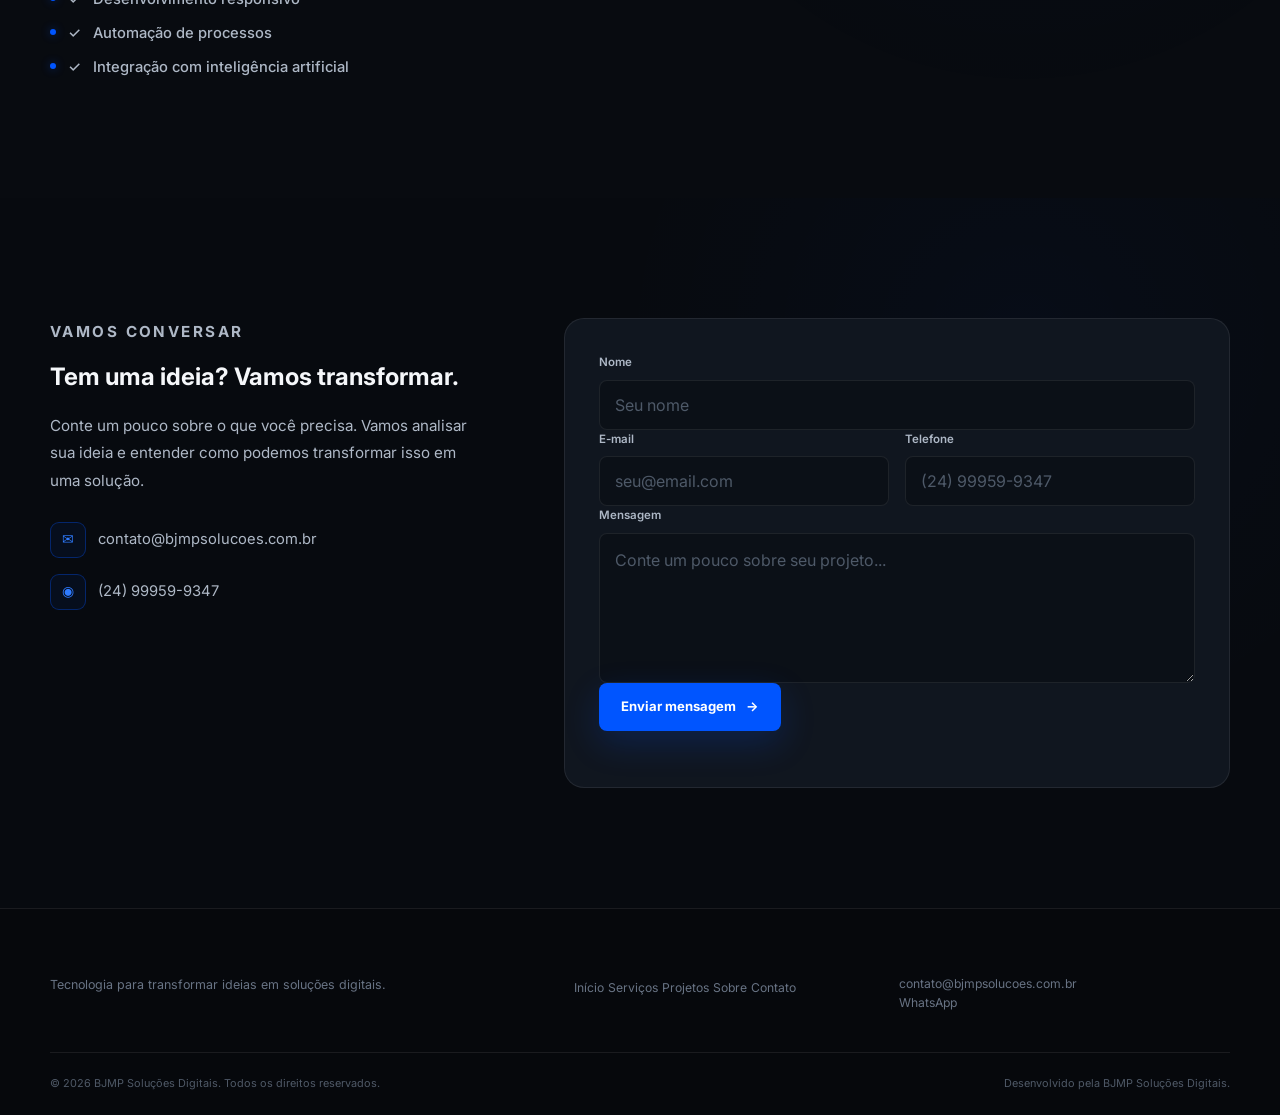
==== commit b5ae4325: "Add files via upload" ====
--- a/index.html
+++ b/index.html
@@ -124,29 +124,100 @@
 
     <script type="application/ld+json">
     {
-        "@context": "https://schema.org",
-        "@graph": [
-            {
-                "@type": "Organization",
-                "@id": "https://www.bjmpsolucoes.com.br/#organization",
-                "name": "BJMP Soluções Digitais",
-                "url": "https://www.bjmpsolucoes.com.br/",
-                "logo": "https://www.bjmpsolucoes.com.br/img/logo-bjmp.svg",
-                "email": "contato@bjmpsolucoes.com.br",
-                "telephone": "+55 24 99959-9347",
-                "description": "Criação de sites, landing pages e sistemas web sob medida para empresas em todo o Brasil."
-            },
-            {
-                "@type": "WebSite",
-                "@id": "https://www.bjmpsolucoes.com.br/#website",
-                "url": "https://www.bjmpsolucoes.com.br/",
-                "name": "BJMP Soluções Digitais",
-                "inLanguage": "pt-BR",
-                "publisher": {
-                    "@id": "https://www.bjmpsolucoes.com.br/#organization"
-                }
-            }
-        ]
+      "@context": "https://schema.org",
+      "@graph": [
+        {
+          "@type": "Organization",
+          "@id": "https://www.bjmpsolucoes.com.br/#organization",
+          "name": "BJMP Soluções Digitais",
+          "url": "https://www.bjmpsolucoes.com.br/",
+          "logo": "https://www.bjmpsolucoes.com.br/img/logo-bjmp.svg",
+          "email": "contato@bjmpsolucoes.com.br",
+          "telephone": "+55 24 99959-9347",
+          "description": "Desenvolvimento remoto de sites, landing pages, sistemas web, automações e soluções digitais com inteligência artificial para empresas e profissionais em todo o Brasil.",
+          "areaServed": {
+            "@type": "Country",
+            "name": "Brasil"
+          },
+          "contactPoint": {
+            "@type": "ContactPoint",
+            "contactType": "Atendimento comercial",
+            "email": "contato@bjmpsolucoes.com.br",
+            "telephone": "+55 24 99959-9347",
+            "availableLanguage": ["Portuguese"]
+          }
+        },
+        {
+          "@type": "WebSite",
+          "@id": "https://www.bjmpsolucoes.com.br/#website",
+          "url": "https://www.bjmpsolucoes.com.br/",
+          "name": "BJMP Soluções Digitais",
+          "inLanguage": "pt-BR",
+          "publisher": {
+            "@id": "https://www.bjmpsolucoes.com.br/#organization"
+          }
+        },
+        {
+          "@type": "WebPage",
+          "@id": "https://www.bjmpsolucoes.com.br/#webpage",
+          "url": "https://www.bjmpsolucoes.com.br/",
+          "name": "BJMP Soluções Digitais | Sites, Sistemas, IA e Automações",
+          "description": "Criação de sites, landing pages, sistemas web, automações e soluções digitais com inteligência artificial.",
+          "isPartOf": {
+            "@id": "https://www.bjmpsolucoes.com.br/#website"
+          },
+          "about": {
+            "@id": "https://www.bjmpsolucoes.com.br/#organization"
+          },
+          "mainEntity": [
+            {"@id": "https://www.bjmpsolucoes.com.br/servicos/#landing-pages"},
+            {"@id": "https://www.bjmpsolucoes.com.br/servicos/#sites-institucionais"},
+            {"@id": "https://www.bjmpsolucoes.com.br/servicos/#sistemas-web"},
+            {"@id": "https://www.bjmpsolucoes.com.br/servicos/#automacoes-ia"}
+          ],
+          "inLanguage": "pt-BR"
+        },
+        {
+          "@type": "Service",
+          "@id": "https://www.bjmpsolucoes.com.br/servicos/#landing-pages",
+          "name": "Desenvolvimento de Landing Pages",
+          "serviceType": "Landing Pages",
+          "description": "Páginas estratégicas para apresentar produtos e serviços e gerar oportunidades de contato.",
+          "provider": {"@id": "https://www.bjmpsolucoes.com.br/#organization"},
+          "areaServed": {"@type": "Country", "name": "Brasil"},
+          "url": "https://www.bjmpsolucoes.com.br/servicos/#landing-pages"
+        },
+        {
+          "@type": "Service",
+          "@id": "https://www.bjmpsolucoes.com.br/servicos/#sites-institucionais",
+          "name": "Desenvolvimento de Sites Institucionais",
+          "serviceType": "Sites institucionais",
+          "description": "Sites profissionais e responsivos alinhados à identidade e aos objetivos da empresa.",
+          "provider": {"@id": "https://www.bjmpsolucoes.com.br/#organization"},
+          "areaServed": {"@type": "Country", "name": "Brasil"},
+          "url": "https://www.bjmpsolucoes.com.br/servicos/#sites-institucionais"
+        },
+        {
+          "@type": "Service",
+          "@id": "https://www.bjmpsolucoes.com.br/servicos/#sistemas-web",
+          "name": "Desenvolvimento de Sistemas Web",
+          "serviceType": "Sistemas web personalizados",
+          "description": "Sistemas personalizados para organizar processos, informações e operações.",
+          "provider": {"@id": "https://www.bjmpsolucoes.com.br/#organization"},
+          "areaServed": {"@type": "Country", "name": "Brasil"},
+          "url": "https://www.bjmpsolucoes.com.br/servicos/#sistemas-web"
+        },
+        {
+          "@type": "Service",
+          "@id": "https://www.bjmpsolucoes.com.br/servicos/#automacoes-ia",
+          "name": "Automações e Inteligência Artificial",
+          "serviceType": "Automações e soluções com inteligência artificial",
+          "description": "Integrações e automações para reduzir tarefas repetitivas e apoiar a eficiência operacional.",
+          "provider": {"@id": "https://www.bjmpsolucoes.com.br/#organization"},
+          "areaServed": {"@type": "Country", "name": "Brasil"},
+          "url": "https://www.bjmpsolucoes.com.br/servicos/#automacoes-ia"
+        }
+      ]
     }
     </script>
 
@@ -352,10 +423,10 @@
             >
 
                 <a href="#inicio">Início</a>
-                <a href="#servicos">Serviços</a>
+                <a href="/servicos/">Serviços</a>
                 <a href="#projetos">Projetos</a>
-                <a href="/sobre/">Sobre</a>
-                <a href="/contato/">Contato</a>
+                <a href="https://www.bjmpsolucoes.com.br/sobre/">Sobre</a>
+                <a href="https://www.bjmpsolucoes.com.br/contato/">Contato</a>
 
             </nav>
 
@@ -1636,10 +1707,10 @@
             <div class="footer-links">
 
                 <a href="#inicio">Início</a>
-                <a href="#servicos">Serviços</a>
+                <a href="/servicos/">Serviços</a>
                 <a href="#projetos">Projetos</a>
-                <a href="/sobre/">Sobre</a>
-                <a href="/contato/">Contato</a>
+                <a href="https://www.bjmpsolucoes.com.br/sobre/">Sobre</a>
+                <a href="https://www.bjmpsolucoes.com.br/contato/">Contato</a>
 
             </div>
 
@@ -1700,7 +1771,8 @@
     </a>
 
 
+    <script src="/js/webmcp.js" defer></script>
     <script src="js/script.js"></script>
 
 </body>
-</html>
+</html>
